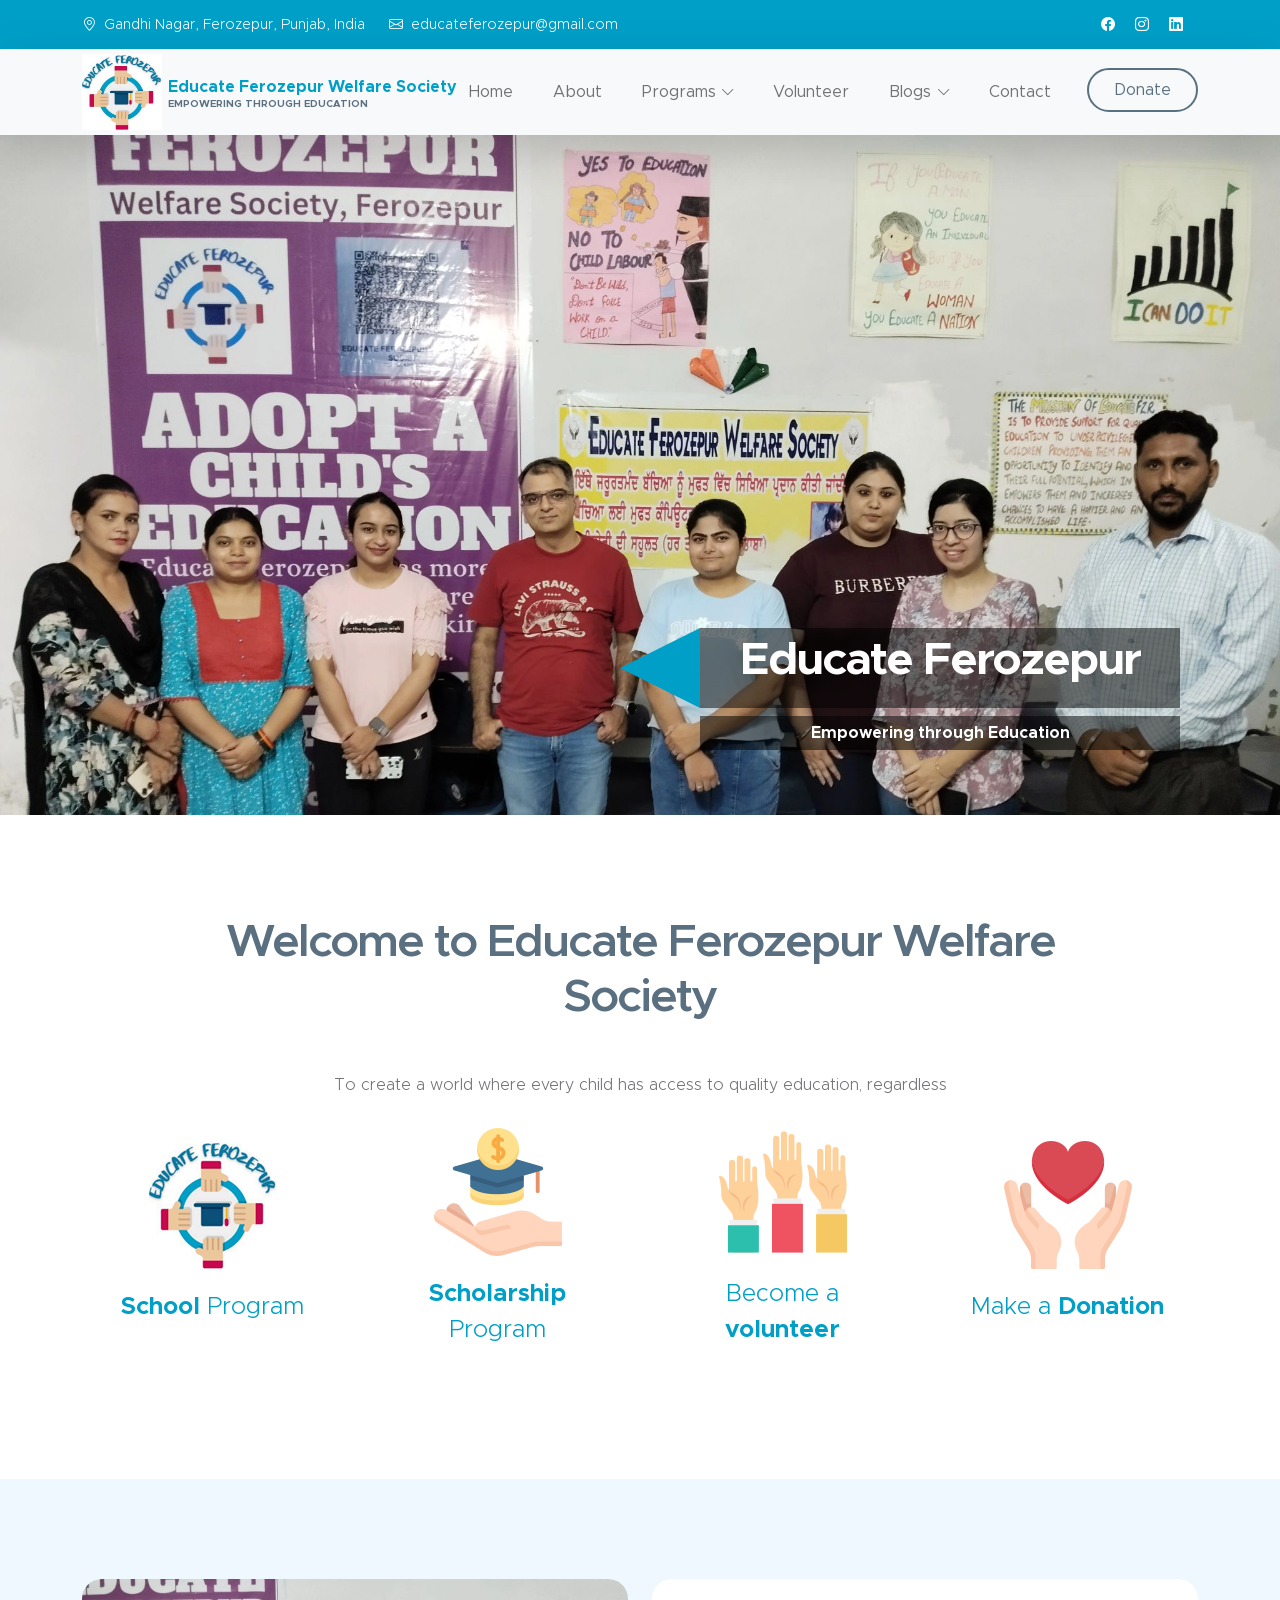
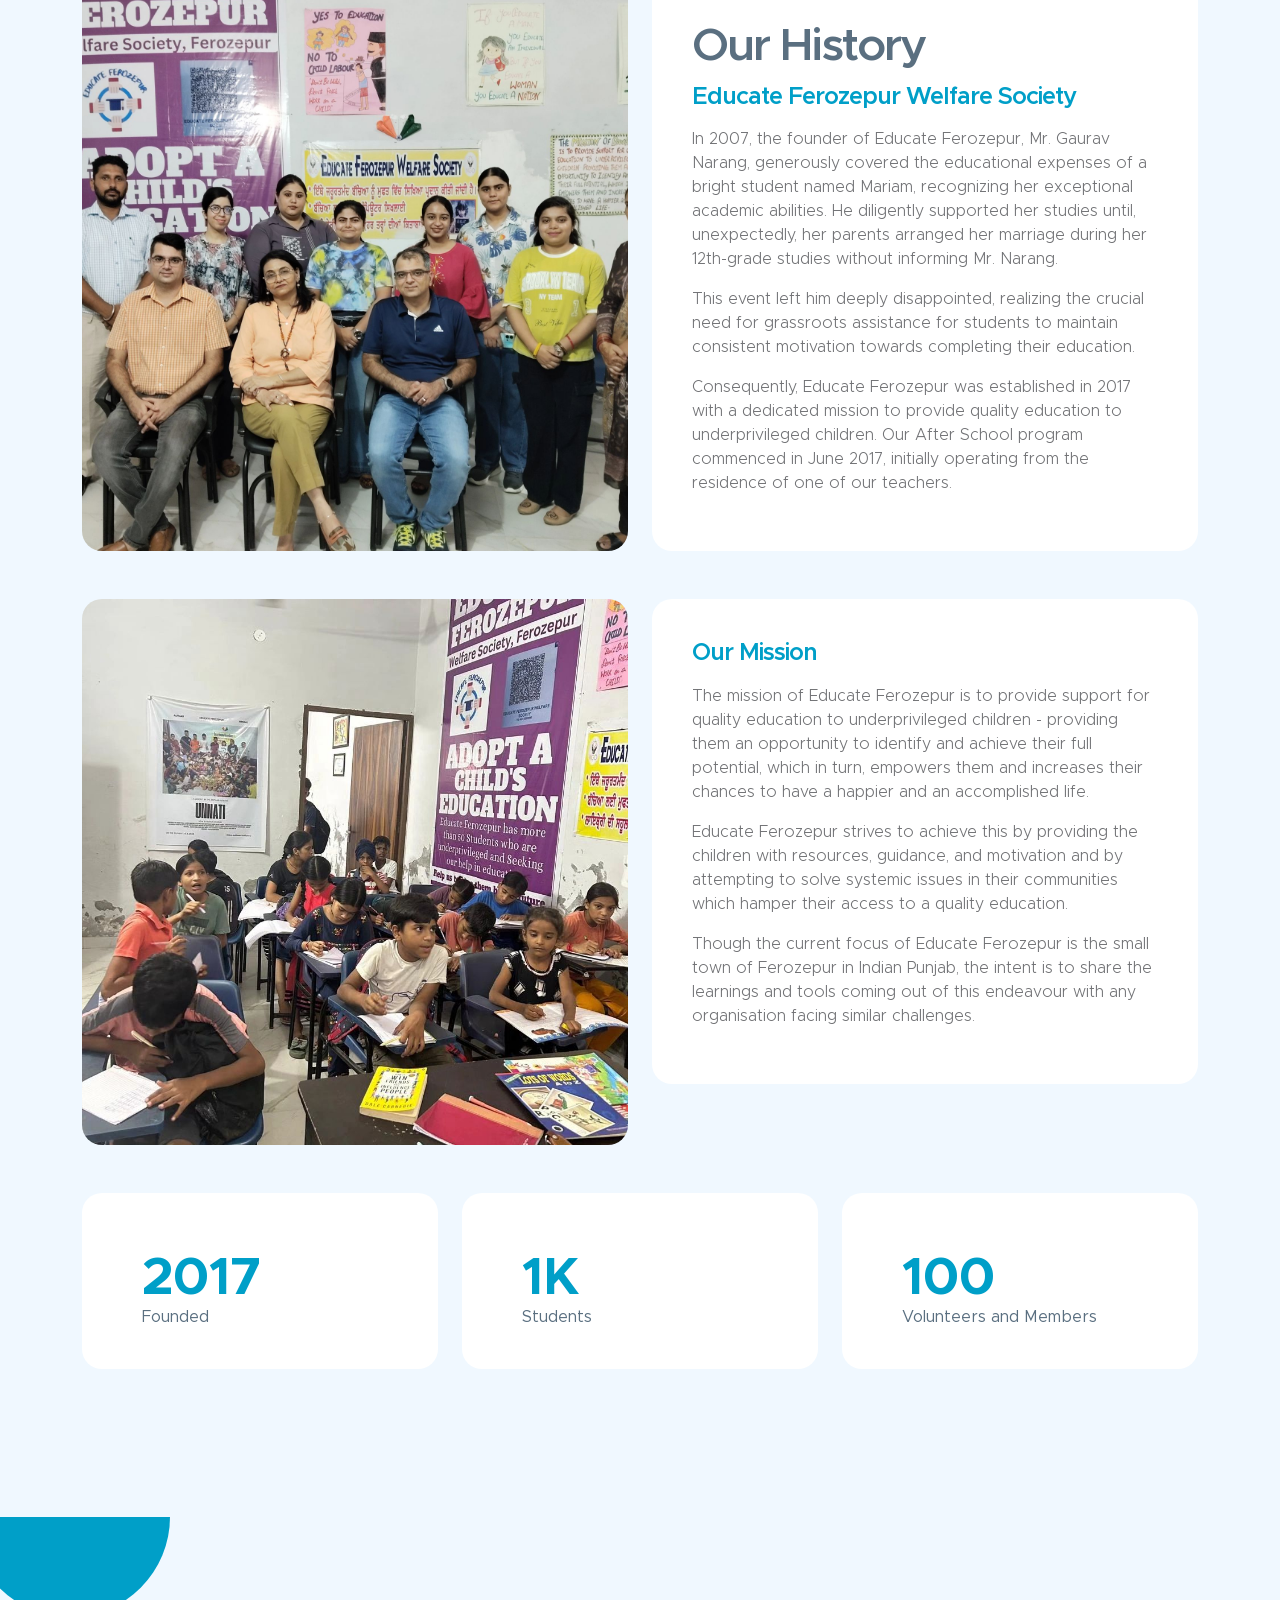
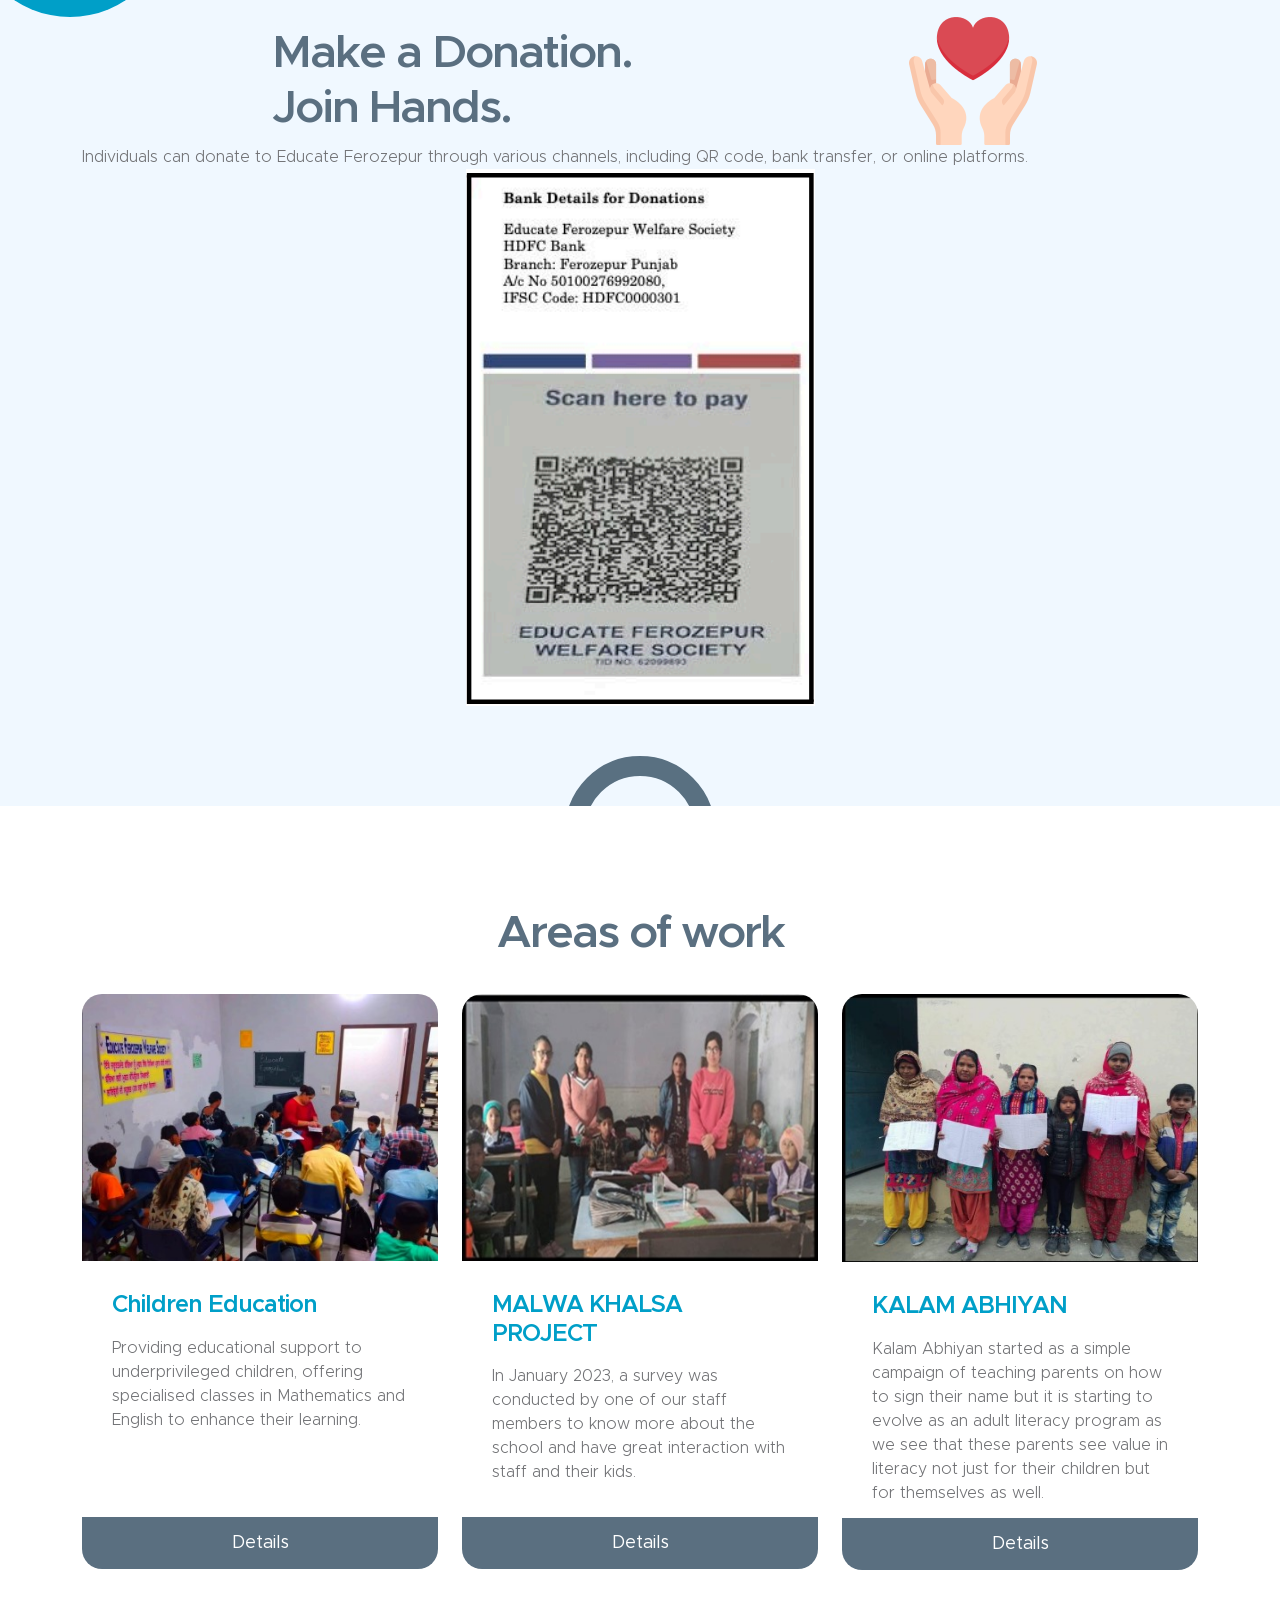
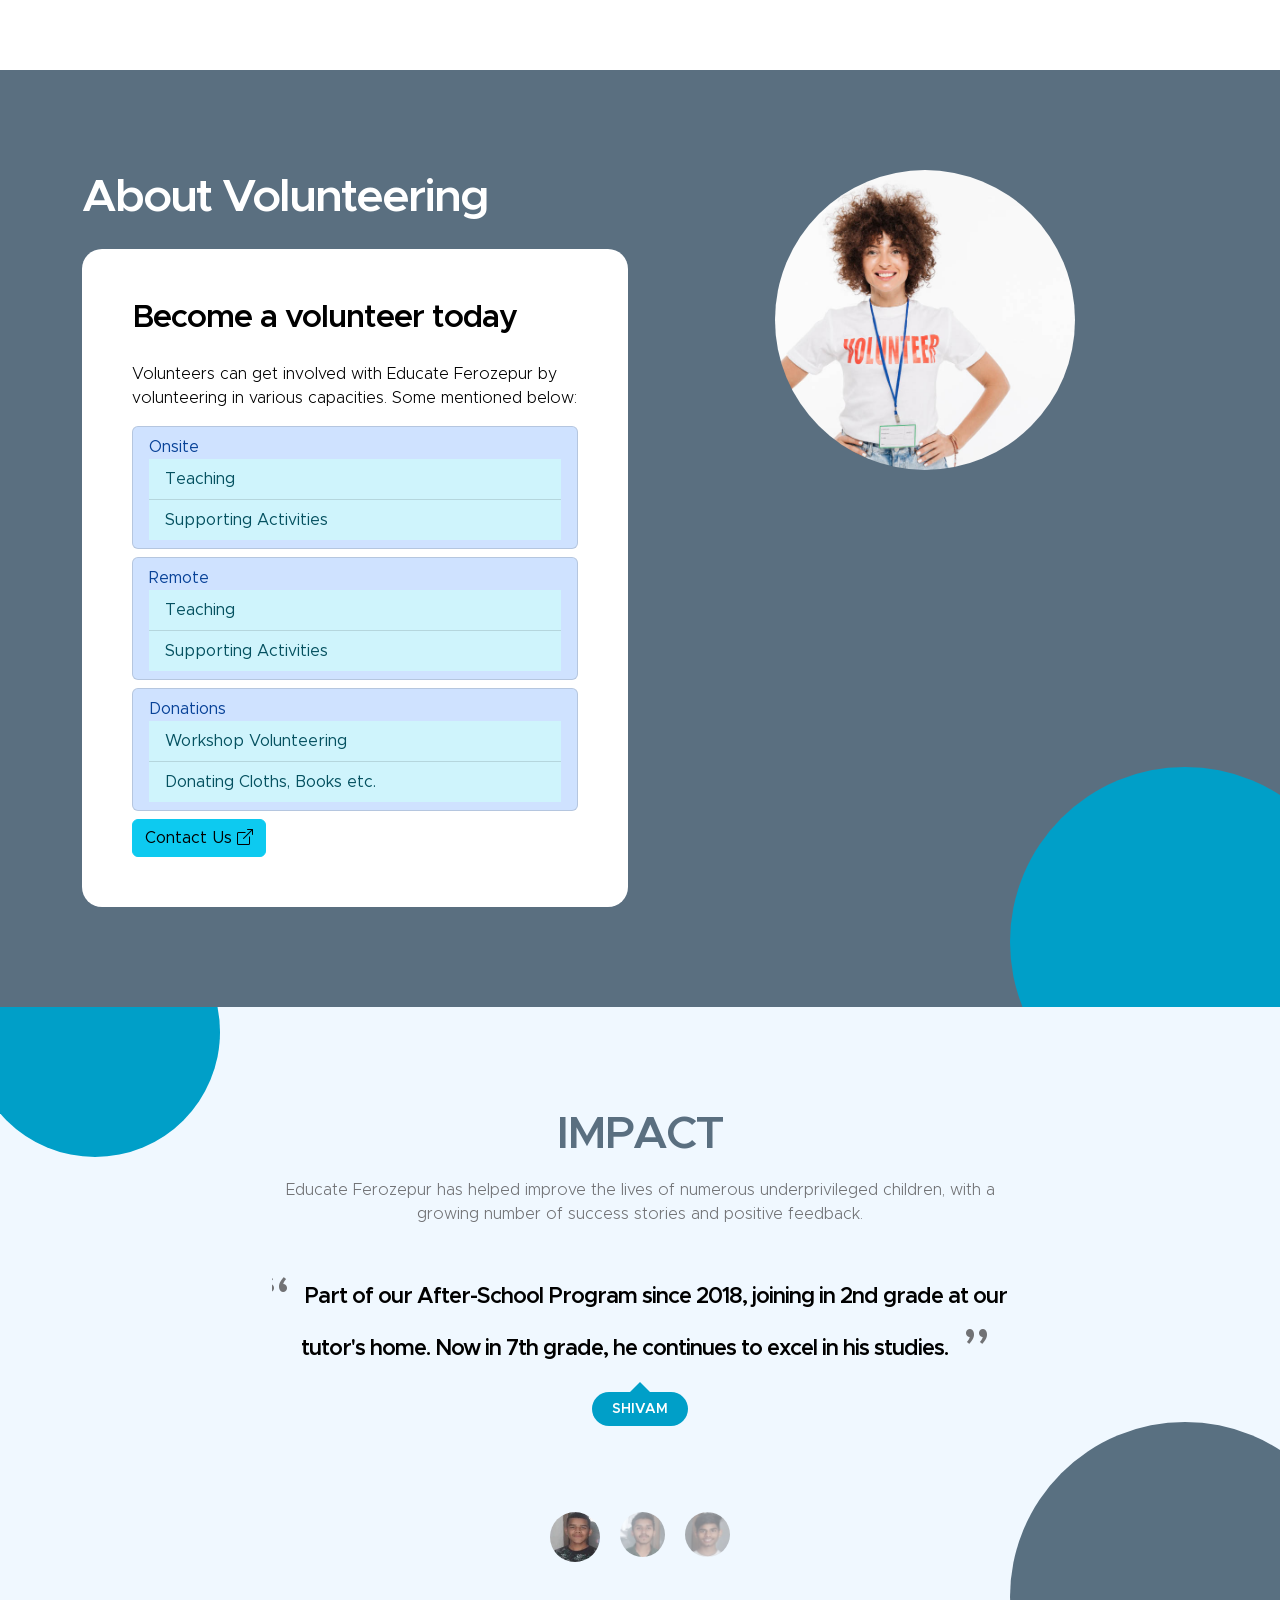
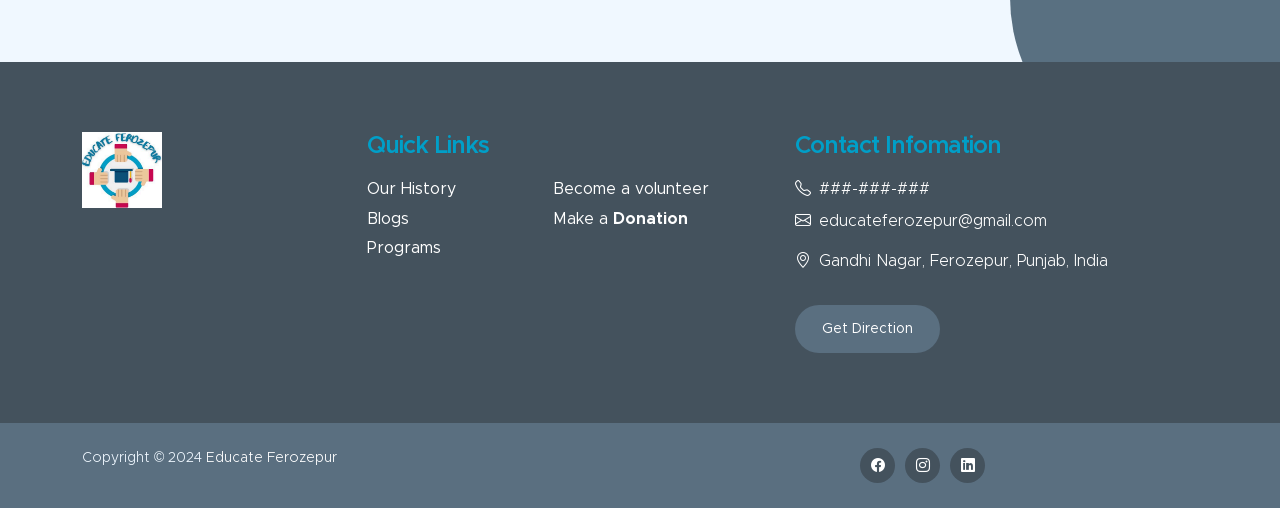
==== src/index.html @ cbf48851 "Updating target attr of Volunteer Form link and adding Favicon Icon" ====
<!doctype html>
<html lang="en">
    <head>
        <meta charset="utf-8">
        <meta name="viewport" content="width=device-width, initial-scale=1">

        <meta name="description" content="">
        <meta name="author" content="">

        <title>Educate Ferozepur Welfare Society</title>
		<link rel="shortcut icon" type="image/jpg" href="images/favicon.ico"/>

        <!-- CSS FILES -->        
        <link href="css/bootstrap.min.css" rel="stylesheet">

        <link href="css/bootstrap-icons.css" rel="stylesheet">

        <link href="css/educate-ferozepur.css" rel="stylesheet">

    </head>
    
    <body id="section_1">

        <header class="site-header">
            <div class="container">
                <div class="row">
                    
                    <div class="col-lg-8 col-12 d-flex flex-wrap">
                        <p class="d-flex me-4 mb-0">
                            <i class="bi-geo-alt me-2"></i>
                            Gandhi Nagar, Ferozepur, Punjab, India
                        </p>

                        <p class="d-flex mb-0">
                            <i class="bi-envelope me-2"></i>

                            <a href="mailto:educateferozepur@gmail.com">
                                educateferozepur@gmail.com
                            </a>
                        </p>
                    </div>

                    <div class="col-lg-3 col-12 ms-auto d-lg-block d-none">
                        <ul class="social-icon">
                            <li class="social-icon-item">
                                <a href="https://www.facebook.com/educateferozepur/" class="social-icon-link bi-facebook"></a>
                            </li>

                            <li class="social-icon-item">
                                <a href="https://www.instagram.com/educate_ferozepur" class="social-icon-link bi-instagram"></a>
                            </li>

                            <li class="social-icon-item">
                                <a href="https://www.linkedin.com/company/educate-ferozepur" class="social-icon-link bi-linkedin"></a>
                            </li>
                        </ul>
                    </div>

                </div>
            </div>
        </header>

        <nav class="navbar navbar-expand-lg bg-light shadow-lg">
            <div class="container">
                <a class="navbar-brand" href="index.html">
                    <img src="images/educate-ferozepur-icon.png" class="logo img-fluid" alt="Kind Heart Charity">
                    <span>
                        Educate Ferozepur Welfare Society
                        <small>Empowering through Education</small>
                    </span>
                </a>

                <button class="navbar-toggler" type="button" data-bs-toggle="collapse" data-bs-target="#navbarNav" aria-controls="navbarNav" aria-expanded="false" aria-label="Toggle navigation">
                    <span class="navbar-toggler-icon"></span>
                </button>

                <div class="collapse navbar-collapse" id="navbarNav">
                    <ul class="navbar-nav ms-auto">
                        <li class="nav-item">
                            <a class="nav-link click-scroll" href="#top">Home</a>
                        </li>

                        <li class="nav-item">
                            <a class="nav-link click-scroll" href="#section_2">About</a>
                        </li>

                        <li class="nav-item dropdown">
                            <a class="nav-link click-scroll dropdown-toggle" href="#section_3" id="navbarLightProgram" role="button" data-bs-toggle="dropdown" aria-expanded="false">Programs</a>
                            <ul class="dropdown-menu dropdown-menu-light" aria-labelledby="navbarLightProgram">
                                <li><a class="dropdown-item" href="#">Education</a></li>
                                <li><a class="dropdown-item" href="#">Internship</a></li>
                                <li><a class="dropdown-item" href="#">Scholarship</a></li>
                                <li><a class="dropdown-item" href="#">Outreach</a></li>
                            </ul>
                        </li>

                        <li class="nav-item">
                            <a class="nav-link click-scroll" href="#section_4">Volunteer</a>
                        </li>

                        <li class="nav-item dropdown">
                            <a class="nav-link click-scroll dropdown-toggle" href="#section_5" id="navbarLightDropdownMenuLink" role="button" data-bs-toggle="dropdown" aria-expanded="false">Blogs</a>

                            <ul class="dropdown-menu dropdown-menu-light" aria-labelledby="navbarLightDropdownMenuLink">
                                <li><a class="dropdown-item" href="#">Events</a></li>

                                <li><a class="dropdown-item" href="#">Campaigns</a></li>
                            </ul>
                        </li>

                        <li class="nav-item">
                            <a class="nav-link click-scroll" href="#section_6">Contact</a>
                        </li>

                        <li class="nav-item ms-3">
                            <a class="nav-link custom-btn custom-border-btn btn" href="#section_donate">Donate</a>
                        </li>
                    </ul>
                </div>
            </div>
        </nav>

        <main>

            <section class="hero-section hero-section-full-height">
                <div class="container-fluid">
                    <div class="row">
                        <div class="col-lg-12 col-12 p-0">
                            <div id="hero-slide" class="carousel carousel-fade slide" data-bs-ride="carousel">
                                <div class="carousel-inner">
                                    <div class="carousel-item active">
                                        <img src="images/slide/hero-banner-4.jpg" class="carousel-image img-fluid" alt="...">
                                        
                                        <div class="carousel-caption d-flex flex-column justify-content-end">
                                            <h2 class="rectangle">Educate Ferozepur</h2>                                            
                                            <p>Empowering through Education</p>
                                        </div>
                                    </div>

                                    <div class="carousel-item">
                                        <img src="images/slide/hero-banner-volunteer-1.jpg" class="carousel-image img-fluid" alt="...">
                                        
                                        <div class="carousel-caption d-flex flex-column justify-content-end">
                                            <h2 class="rectangle">Mission</h2>                                            
                                            <p> Unlocking Potential, Building Futures</p>
                                        </div>
                                    </div>

                                    <div class="carousel-item">
                                        <img src="images/slide/hero-banner-1.jpg" class="carousel-image img-fluid" alt="...">
                                        
                                        <div class="carousel-caption d-flex flex-column justify-content-end">
                                            <h2 class="rectangle">Humanity</h2>                                            
                                            <p>Please tell your friends about our website</p>
                                        </div>
                                    </div>
									<div class="carousel-item">
                                        <img src="images/slide/hero-banner-6.jpg" class="carousel-image img-fluid" alt="...">
                                        <div class="carousel-caption d-flex flex-column justify-content-end">
											<h2 class="rectangle">Educate Ferozepur</h2>                                            
                                            <p>Empowering through Education</p>
                                        </div>
                                    </div>
									<div class="carousel-item">
                                        <img src="images/slide/hero-banner-7.jpg" class="carousel-image img-fluid" alt="...">
                                        <div class="carousel-caption d-flex flex-column justify-content-end">
											<h2 class="rectangle">Educate Ferozepur</h2>                                            
                                            <p>Empowering through Education</p>
                                        </div>
                                    </div>
									<div class="carousel-item">
                                        <img src="images/slide/hero-banner-8.jpg" class="carousel-image img-fluid" alt="...">
                                        <div class="carousel-caption d-flex flex-column justify-content-end">
											<h2 class="rectangle">Educate Ferozepur</h2>                                            
                                            <p>Empowering through Education</p>
                                        </div>
                                    </div>
									<div class="carousel-item">
                                        <img src="images/slide/hero-banner-9.jpg" class="carousel-image img-fluid" alt="...">
                                        <div class="carousel-caption d-flex flex-column justify-content-end">
											<h2 class="rectangle">Educate Ferozepur</h2>                                            
                                            <p>Empowering through Education</p>
                                        </div>
                                    </div>
									<div class="carousel-item">
                                        <img src="images/slide/hero-banner-10.jpg" class="carousel-image img-fluid" alt="...">
                                        <div class="carousel-caption d-flex flex-column justify-content-end">
											<h2 class="rectangle">Educate Ferozepur</h2>                                            
                                            <p>Empowering through Education</p>
                                        </div>
                                    </div>
									<div class="carousel-item">
                                        <img src="images/slide/hero-banner-11.jpg" class="carousel-image img-fluid" alt="...">
                                        <div class="carousel-caption d-flex flex-column justify-content-end">
											<h2 class="rectangle">Educate Ferozepur</h2>                                            
                                            <p>Empowering through Education</p>
                                        </div>
                                    </div>
									<div class="carousel-item">
                                        <img src="images/slide/hero-banner-12.jpg" class="carousel-image img-fluid" alt="...">
                                        <div class="carousel-caption d-flex flex-column justify-content-end">
											<h2 class="rectangle">Educate Ferozepur</h2>                                            
                                            <p>Empowering through Education</p>
                                        </div>
                                    </div>
                                </div>

                                <button class="carousel-control-prev" type="button" data-bs-target="#hero-slide" data-bs-slide="prev">
                                    <span class="carousel-control-prev-icon" aria-hidden="true"></span>
                                    <span class="visually-hidden">Previous</span>
                                </button>

                                <button class="carousel-control-next" type="button" data-bs-target="#hero-slide" data-bs-slide="next">
                                    <span class="carousel-control-next-icon" aria-hidden="true"></span>
                                    <span class="visually-hidden">Next</span>
                                </button>
                            </div>
                        </div>

                    </div>
                </div>
            </section>


            <section class="section-padding">
                <div class="container">
                    <div class="row">

                        <div class="col-lg-10 col-12 text-center mx-auto">
                            <h2 class="mb-5">Welcome to Educate Ferozepur Welfare Society</h2>
                            <p> To create a world where every child has access to quality education,
                                regardless</p>
                        </div>

                        <div class="col-lg-3 col-md-6 col-12 mb-4 mb-lg-0 mb-md-4">
                            <div class="featured-block d-flex justify-content-center align-items-center">
                                <a href="#" class="d-block">
                                    <img src="images/icons/educate-ferozepur-icon.png" class="featured-block-image img-fluid" alt="">

                                    <p class="featured-block-text"><strong>School</strong> Program</p>
                                </a>
                            </div>
                        </div>

                        <div class="col-lg-3 col-md-6 col-12 mb-4 mb-lg-0">
                            <div class="featured-block d-flex justify-content-center align-items-center">
                                <a href="#" class="d-block">
                                    <img src="images/icons/scholarship.png" class="featured-block-image img-fluid" alt="">

                                    <p class="featured-block-text"><strong>Scholarship</strong> Program</p>
                                </a>
                            </div>
                        </div>

                        <div class="col-lg-3 col-md-6 col-12 mb-4 mb-lg-0">
                            <div class="featured-block d-flex justify-content-center align-items-center">
                                <a href="#section_4" class="d-block">
                                    <img src="images/icons/hands.png" class="featured-block-image img-fluid" alt="">

                                    <p class="featured-block-text">Become a <strong>volunteer</strong></p>
                                </a>
                            </div>
                        </div>

                        <div class="col-lg-3 col-md-6 col-12 mb-4 mb-lg-0 mb-md-4">
                            <div class="featured-block d-flex justify-content-center align-items-center">
                                <a href="#section_donate" class="d-block">
                                    <img src="images/icons/receive.png" class="featured-block-image img-fluid" alt="">

                                    <p class="featured-block-text">Make a <strong>Donation</strong></p>
                                </a>
                            </div>
                        </div>

                    </div>
                </div>
            </section>

            <section class="section-padding section-bg" id="section_2">
                <div class="container">
                    <div class="row mb-5">
                        <div class="col-lg-6 col-12 mb-5 mb-lg-0">
                            <img src="images/slide/hero-banner-1.jpg" class="custom-text-box-image img-fluid" alt="">
                        </div>
                        <div class="col-lg-6 col-12">
                            <div class="custom-text-box mb-lg-0">
                                <h2 class="mb-2">Our History</h2>
                                <h5 class="mb-3">Educate Ferozepur Welfare Society</h5>
                                <p class="mb-3">In 2007, the founder of Educate Ferozepur, Mr. Gaurav Narang, generously covered the
                                    educational expenses of a bright student named Mariam, recognizing her exceptional
                                    academic abilities. He diligently supported her studies until, unexpectedly, her parents
                                    arranged her marriage during her 12th-grade studies without informing Mr. Narang.
                                </p>
                                <p class="mb-3">This event left him deeply disappointed, realizing the crucial need for grassroots
                                    assistance for students to maintain consistent motivation towards completing their
                                    education.
                                </p>
                                <p class="mb-3">Consequently, Educate Ferozepur was established in 2017 with a dedicated mission to
                                    provide quality education to underprivileged children. Our After School program
                                    commenced in June 2017, initially operating from the residence of one of our teachers.
                                </p>
                            </div>                            
                        </div>
                    </div>
                    <div class="row mb-5">
                        <div class="col-lg-6 col-12 mb-5 mb-lg-0">
                            <img src="images/slide/hero-banner-3.jpg" class="custom-text-box-image img-fluid" alt="">
                        </div>
                        <div class="col-lg-6 col-12">  
                            <div class="custom-text-box mb-lg-0">
                                <h5 class="mb-3">Our Mission</h5>
                                <p class="mb-3">The mission of Educate Ferozepur is to provide support for quality
                                    education to underprivileged children - providing them an opportunity to identify
                                    and achieve their full potential, which in turn, empowers them and increases their
                                    chances to have a happier and an accomplished life.
                                </p>
                                <p class="mb-3">Educate Ferozepur strives to achieve this by providing the children with
                                    resources, guidance, and motivation and by attempting to solve systemic issues in
                                    their communities which hamper their access to a quality education.
                                </p>
                                <p class="mb-3">Though the current focus of Educate Ferozepur is the small town of
                                    Ferozepur in Indian Punjab, the intent is to share the learnings and tools coming
                                    out of this endeavour with any organisation facing similar challenges.
                                </p>
                            </div>                          
                        </div>
                    </div>
                    <div class="row mb-5"> 
                        <div class="col-lg-4 col-md-4 col-12">
                            <div class="custom-text-box d-flex flex-wrap d-lg-block mb-lg-0">
                                <div class="counter-thumb"> 
                                    <div class="d-flex">
                                        <span class="counter-number" data-from="1" data-to="2017" data-speed="1000"></span>
                                        <span class="counter-number-text"></span>
                                    </div>
                                    <span class="counter-text">Founded</span>
                                </div> 
                            </div>
                        </div>
                        <div class="col-lg-4 col-md-4 col-12">
                            <div class="custom-text-box d-flex flex-wrap d-lg-block mb-lg-0">
                                <div class="counter-thumb"> 
                                    <div class="d-flex">
                                        <span class="counter-number" data-from="1" data-to="1" data-speed="1000"></span>
                                        <span class="counter-number-text">K</span>
                                    </div>

                                    <span class="counter-text">Students</span>
                                </div>
                            </div>
                        </div> 
                        <div class="col-lg-4 col-md-4 col-12">
                            <div class="custom-text-box d-flex flex-wrap d-lg-block mb-lg-0">
                                <div class="counter-thumb"> 
                                    <div class="d-flex">
                                        <span class="counter-number" data-from="1" data-to="100" data-speed="1000"></span>
                                        <span class="counter-number-text"></span>
                                    </div>

                                    <span class="counter-text">Volunteers and Members</span>
                                </div> 
                            </div>
                        </div>
                    </div>
                </div>
            </section>


            
            <!-- Donation CTA -->
			<section class="cta-section section-padding section-bg" id="section_donate">
                <div class="container">
                    <div class="row justify-content-center align-items-center">

                        <div class="col-lg-5 col-12 ms-auto">
                            <h2 class="mb-0">Make a Donation. <br> Join Hands.</h2>
                        </div>

                        <div class="col-lg-5 col-12">
                            <!--<a href="#" class="me-4">Make a donation</a>-->

                            <!--<a href="#section_4" class="custom-btn btn smoothscroll">Become a volunteer</a>-->
							<img src="images/icons/receive.png" class="featured-block-image img-fluid" alt="">
                        </div>

                    </div>
					<div class="row justify-content-center align-items-center">

                        <div class="col-lg-12 col-12 ms-auto">
                            <p class="mb-0">Individuals can donate to Educate Ferozepur through various channels, including
QR code, bank transfer, or online platforms.</p>
							<img src="images/donation/donation.png" class="featured-block-image img-fluid" alt="">
                        </div>

                    </div>
                </div>
            </section>


            <section class="section-padding" id="section_3">
                <div class="container">
                    <div class="row">

                        <div class="col-lg-12 col-12 text-center mb-4">
                            <h2>Areas of work</h2>
                        </div>

                        <div class="col-lg-4 col-md-6 col-12 mb-4 mb-lg-0">
                            <div class="custom-block-wrap">
                                <img src="images/causes/cause-1.jpg" class="custom-block-image img-fluid" alt="">

                                <div class="custom-block">
                                    <div class="custom-block-body">
                                        <h5 class="mb-3">Children Education</h5>

                                        <p>Providing
                                            educational support to underprivileged
                                            children, offering specialised classes in
                                            Mathematics and English to enhance their
                                            learning.
                                        </p>

                                    </div>

                                    <a href="#" class="custom-btn btn">Details</a>
                                </div>
                            </div>
                        </div>

                        <div class="col-lg-4 col-md-6 col-12 mb-4 mb-lg-0">
                            <div class="custom-block-wrap">
                                <img src="images/causes/cause-2.jpg" class="custom-block-image img-fluid" alt="">

                                <div class="custom-block">
                                    <div class="custom-block-body">
                                        <h5 class="mb-3">MALWA KHALSA PROJECT</h5>

                                        <p>In January 2023, a survey was conducted by one of our staff members to know
                                            more about the school and have great interaction with staff and their kids.
                                        </p>

                                    </div>

                                    <a href="#" class="custom-btn btn">Details</a>
                                </div>
                            </div>
                        </div>

                        <div class="col-lg-4 col-md-6 col-12">
                            <div class="custom-block-wrap">
                                <img src="images/causes/cause-3.jpg" class="custom-block-image img-fluid" alt="">

                                <div class="custom-block">
                                    <div class="custom-block-body">
                                        <h5 class="mb-3">KALAM ABHIYAN</h5>
                                        <p>Kalam Abhiyan started as a simple campaign of teaching parents on how to sign
                                            their name but it is starting to evolve as an adult literacy program as we see that
                                            these parents see value in literacy not just for their children but for themselves as
                                            well.
                                        </p>

                                    </div>

                                    <a href="#" class="custom-btn btn">Details</a>
                                </div>
                            </div>
                        </div>

                    </div>
                </div>
            </section>

            <section class="volunteer-section section-padding" id="section_4">
                <div class="container">
                    <div class="row">

                        <div class="col-lg-6 col-12">
                            <h2 class="text-white mb-4">About Volunteering</h2>
							

                            <form class="custom-form volunteer-form mb-5 mb-lg-0" action="#" method="post" role="form">
                                <h3 class="mb-4">Become a volunteer today</h3>
								<p class="text-black">Volunteers can get involved with Educate Ferozepur by volunteering in various
capacities. Some mentioned below: </p>
								
								<div class="row">
                                    <div class="col-lg-12 col-12">
                                        <ul class="list-group pb-2">
											<li class="list-group-item list-group-item-primary">Onsite
												<ul class="list-group list-group-flush">
													<li class="list-group-item list-group-item-info">Teaching</li>
													<li class="list-group-item list-group-item-info">Supporting Activities</li>
												</ul>
											</li>
										</ul>
                                    </div>
									<div class="col-lg-12 col-12">
                                        <ul class="list-group pb-2">
											<li class="list-group-item list-group-item-primary">Remote
												<ul class="list-group list-group-flush">
													<li class="list-group-item list-group-item-info">Teaching</li>
													<li class="list-group-item list-group-item-info">Supporting Activities</li>
												</ul>
											</li>
										</ul>
                                    </div>
									<div class="col-lg-12 col-12">
                                        <ul class="list-group pb-2">
											<li class="list-group-item list-group-item-primary">Donations
												<ul class="list-group list-group-flush">
													<li class="list-group-item list-group-item-info">Workshop Volunteering</li>
													<li class="list-group-item list-group-item-info">Donating Cloths, Books etc.</li>
												</ul>
											</li>
										</ul>
                                    </div>
                                </div>

                                <!--<div class="row">
                                    <div class="col-lg-6 col-12">
                                        <input type="text" name="volunteer-name" id="volunteer-name" class="form-control" placeholder="Full Name" required>
                                    </div>

                                    <div class="col-lg-6 col-12">    
                                        <input type="email" name="volunteer-email" id="volunteer-email" pattern="[^ @]*@[^ @]*" class="form-control" placeholder="your_id@gmail.com" required>
                                    </div>

                                    <div class="col-lg-6 col-12">
                                        <input type="text" name="volunteer-subject" id="volunteer-subject" class="form-control" placeholder="Subject" required>
                                    </div>

                                    <div class="col-lg-6 col-12">
                                        <div class="input-group input-group-file">
                                            <input type="file" class="form-control" id="inputGroupFile02">
                                            
                                            <label class="input-group-text" for="inputGroupFile02">Upload your CV</label>

                                            <i class="bi-cloud-arrow-up ms-auto"></i>
                                        </div>
                                    </div>
                                </div>

                                <textarea name="volunteer-message" rows="3" class="form-control" id="volunteer-message" placeholder="Comment (Optional)"></textarea>-->

                                <a href="#" target="_blank" type="button" class="mx-auto btn btn-info">Contact Us <i class="bi bi-box-arrow-up-right"></i></a>
                            </form>
                        </div>

                        <div class="col-lg-6 col-12">
                            <img src="images/smiling-casual-woman-dressed-volunteer-t-shirt-with-badge.jpg" class="volunteer-image img-fluid" alt="">

                            <!--<div class="custom-block-body text-center">
                                <h4 class="text-white mt-lg-3 mb-lg-3">About Volunteering</h4>

                                <p class="text-white">Lorem Ipsum dolor sit amet, consectetur adipsicing kengan omeg kohm tokito Professional charity theme based</p>
                            </div>-->
                        </div>

                    </div>
                </div>
            </section>

            

            <section class="testimonial-section section-padding section-bg">
                <div class="container">
                    <div class="row">

                        <div class="col-lg-8 col-12 mx-auto">
                            <h2 class="mb-lg-3">IMPACT</h2>
                            <p> Educate Ferozepur has helped improve the lives of numerous underprivileged
                                children, with a growing number of success stories and positive feedback.
                            </p>
                            
                                <div id="testimonial-carousel" class="carousel carousel-fade slide" data-bs-ride="carousel">

                                    <div class="carousel-inner">
                                        <div class="carousel-item active">
                                           <div class="carousel-caption">
                                                <h6 class="carousel-title">
                                                    Part of our After-School Program since 2018, joining in 2nd grade at our tutor's home. Now in 7th grade, he continues to excel in his studies. 
                                                </h6>
                                                <small class="carousel-name"><span class="carousel-name-title">SHIVAM</span></small>
                                           </div>
                                        </div>

                                        <div class="carousel-item">
                                            <div class="carousel-caption">
                                                <h6 class="carousel-title">
                                                    Accompanied by his younger brother Shivam, became a part of our community. He remained with us until the 11th grade. Presently, Mohit is balancing his studies in the 12th grade with part-time work to contribute to his family's financial needs.
                                                </h6>

                                                <small class="carousel-name"><span class="carousel-name-title">MOHIT</span></small>
                                            </div>
                                        </div>

                                        <div class="carousel-item">
                                            <div class="carousel-caption">
                                                <h6 class="carousel-title">
                                                    Part of our community at the onset of his secondary education, investing five invaluable years in learning and active engagement. Despite the common trend of students opting for arts after their 10th grade, Rohan chose commerce. His dedication and hard work have transformed him into a self-reliant student, now pursuing his studies independently.   
                                                </h6>
                                                <small class="carousel-name"><span class="carousel-name-title">ROHAN</span></small>
                                           </div>
                                        </div>

                                          <ol class="carousel-indicators">
                                               <li data-bs-target="#testimonial-carousel" data-bs-slide-to="0" class="active">
                                                    <img src="images/avatar/Shivam.jpg" class="img-fluid rounded-circle avatar-image" alt="avatar">
                                               </li>

                                               <li data-bs-target="#testimonial-carousel" data-bs-slide-to="1" class="">
                                                    <img src="images/avatar/Mohit.jpg" class="img-fluid rounded-circle avatar-image" alt="avatar">
                                               </li>

                                               <li data-bs-target="#testimonial-carousel" data-bs-slide-to="2" class="">
                                                    <img src="images/avatar/Rohan.jpg" class="img-fluid rounded-circle avatar-image" alt="avatar">
                                               </li>
                                
                                          </ol>

                                 </div>
                            </div>
                        </div>

                    </div>
                </div>
            </section>

        </main>

        <footer class="site-footer">
            <div class="container">
                <div class="row">
                    <div class="col-lg-3 col-12 mb-4">
                        <img src="images/educate-ferozepur-icon.png" class="logo img-fluid" alt="Educate Ferozepur">
                    </div>

                    <div class="col-lg-4 col-md-6 col-12 mb-4">
                        <h5 class="site-footer-title mb-3">Quick Links</h5>

                        <ul class="footer-menu">
                            <li class="footer-menu-item"><a href="#" class="footer-menu-link">Our History</a></li>

                            <li class="footer-menu-item"><a href="#" class="footer-menu-link">Blogs</a></li>

                            <li class="footer-menu-item"><a href="#" class="footer-menu-link">Programs</a></li>

                            <li class="footer-menu-item"><a href="#section_4" class="footer-menu-link">Become a volunteer</a></li>
							<li class="footer-menu-item"><a href="#section_donate" class="footer-menu-link">Make a <strong>Donation</strong></a></li>
                        </ul>
                    </div>

                    <div class="col-lg-4 col-md-6 col-12 mx-auto">
                        <h5 class="site-footer-title mb-3">Contact Infomation</h5>

                        <p class="text-white d-flex mb-2">
                            <i class="bi-telephone me-2"></i>

                            <a href="tel: 120-240-9600" class="site-footer-link">
                                ###-###-###
                            </a>
                        </p>

                        <p class="text-white d-flex">
                            <i class="bi-envelope me-2"></i>

                            <a href="mailto:educateferozepur@gmail.com" class="site-footer-link">
                                educateferozepur@gmail.com
                            </a>
                        </p>

                        <p class="text-white d-flex mt-3">
                            <i class="bi-geo-alt me-2"></i>
                            Gandhi Nagar, Ferozepur, Punjab, India
                        </p>

                        <a href="#" class="custom-btn btn mt-3">Get Direction</a>
                    </div>
                </div>
            </div>

            <div class="site-footer-bottom">
                <div class="container">
                    <div class="row">

                        <div class="col-lg-6 col-md-7 col-12">
                            <p class="copyright-text mb-0">Copyright © 2024 <a href="#">Educate Ferozepur</a></p>
                        </div>
                        
                        <div class="col-lg-6 col-md-5 col-12 d-flex justify-content-center align-items-center mx-auto">
                            <ul class="social-icon">
                                <li class="social-icon-item">
                                    <a href="https://www.facebook.com/educateferozepur/" class="social-icon-link bi-facebook"></a>
                                </li>
    
                                <li class="social-icon-item">
                                    <a href="https://www.instagram.com/educate_ferozepur" class="social-icon-link bi-instagram"></a>
                                </li>
    
                                <li class="social-icon-item">
                                    <a href="https://www.linkedin.com/company/educate-ferozepur" class="social-icon-link bi-linkedin"></a>
                                </li>
                            </ul>
                        </div>
                        
                    </div>
                </div>
            </div>
        </footer>

        <!-- JAVASCRIPT FILES -->
        <script src="js/jquery.min.js"></script>
        <script src="js/bootstrap.min.js"></script>
        <script src="js/jquery.sticky.js"></script>
        <script src="js/counter.js"></script>
        <script src="js/custom.js"></script>

    </body>
</html>
---- src/css/educate-ferozepur.css ----
/*

TemplateMo 581 Kind Heart Charity

https://templatemo.com/tm-581-kind-heart-charity

*/



@font-face {
    font-family: 'Metropolis';
    src: url('../fonts/Metropolis/Metropolis-Regular.woff2') format('woff2'),
        url('../fonts/Metropolis/Metropolis-Regular.woff') format('woff');
    font-weight: normal;
    font-style: normal;
    font-display: swap;
}

@font-face {
    font-family: 'Metropolis';
    src: url('../fonts/Metropolis/Metropolis-Light.woff2') format('woff2'),
        url('../fonts/Metropolis/Metropolis-Light.woff') format('woff');
    font-weight: 300;
    font-style: normal;
    font-display: swap;
}

@font-face {
    font-family: 'Metropolis';
    src: url('../fonts/Metropolis/Metropolis-SemiBold.woff2') format('woff2'),
        url('../fonts/Metropolis/Metropolis-SemiBold.woff') format('woff');
    font-weight: 600;
    font-style: normal;
    font-display: swap;
}

@font-face {
    font-family: 'Metropolis';
    src: url('../fonts/Metropolis/Metropolis-Bold.woff2') format('woff2'),
        url('../fonts/Metropolis/Metropolis-Bold.woff') format('woff');
    font-weight: bold;
    font-style: normal;
    font-display: swap;
}

/*---------------------------------------
  CUSTOM PROPERTIES ( VARIABLES )             
-----------------------------------------*/
:root {
  --white-color:                  #ffffff;
  --primary-color:                #009FC8;
  --secondary-color:              #5a6f80;
  --section-bg-color:             #f0f8ff;
  --site-footer-bg-color:         #44525d;
  --custom-btn-bg-color:          #597081;
  --custom-btn-bg-hover-color:    #5bc1ac;
  --dark-color:                   #000000;
  --p-color:                      #717275;
  --border-color:                 #e9eaeb;

  --body-font-family:             'Metropolis', sans-serif;

  --h1-font-size:                 52px;
  --h2-font-size:                 46px;
  --h3-font-size:                 32px;
  --h4-font-size:                 28px;
  --h5-font-size:                 24px;
  --h6-font-size:                 22px;
  --p-font-size:                  16px;
  --btn-font-size:                18px;
  --copyright-font-size:          14px;

  --border-radius-large:          100px;
  --border-radius-medium:         20px;
  --border-radius-small:          10px;

  --font-weight-light:            300;
  --font-weight-normal:           400;
  --font-weight-semibold:         600;
  --font-weight-bold:             700;
}

body {
  background-color: var(--white-color);
  font-family: var(--body-font-family); 
}


/*---------------------------------------
  TYPOGRAPHY               
-----------------------------------------*/

h2,
h3,
h4,
h5,
h6 {
  color: var(--dark-color);
}

h1,
h2,
h3,
h4,
h5,
h6 {
  font-weight: var(--font-weight-semibold);
  letter-spacing: -1px;
}

h1 {
  font-size: var(--h1-font-size);
  font-weight: var(--font-weight-bold);
  letter-spacing: -2px;
}

h2 {
  color: var(--secondary-color);
  font-size: var(--h2-font-size);
  letter-spacing: -2px;
}

h3 {
  font-size: var(--h3-font-size);
}

h4 {
  font-size: var(--h4-font-size);
}

h5 {
  color: var(--primary-color);
  font-size: var(--h5-font-size);
}

h6 {
  font-size: var(--h6-font-size);
}

p {
  color: var(--p-color);
  font-size: var(--p-font-size);
  font-weight: var(--font-weight-light);
}

ul li {
  color: var(--p-color);
  font-size: var(--p-font-size);
  font-weight: var(--font-weight-normal);
}

a, 
button {
  touch-action: manipulation;
  transition: all 0.3s;
}

a {
  color: var(--p-color);
  text-decoration: none;
}

a:hover {
  color: var(--primary-color);
}

b,
strong {
  font-weight: var(--font-weight-bold);
}


/*---------------------------------------
  SECTION               
-----------------------------------------*/
.section-padding {
  padding-top: 100px;
  padding-bottom: 100px;
}

.section-bg {
  background-color: var(--section-bg-color);
}

.section-overlay {
  background: rgba(0, 0, 0, 0.35);
  position: absolute;
  top: 0;
  left: 0;
  pointer-events: none;
  width: 100%;
  height: 100%;
}

.section-overlay + .container {
  position: relative;
}


/*---------------------------------------
  CUSTOM BLOCK               
-----------------------------------------*/
.custom-block-wrap {
  background: var(--white-color);
  border-radius: var(--border-radius-medium);
  position: relative;
  overflow: hidden;
  transition: all 0.5s;
}

.custom-block-wrap:hover {
  box-shadow: 0 1rem 3rem rgba(0,0,0,.175);
}

.custom-block-body {
  padding: 30px;
  min-height: 16rem;
  max-height: 16rem;
}

.custom-block-image {
  display: block;
  width: 100%;
  height: 100%;
  object-fit: cover;
}

.custom-block .custom-btn {
  border-radius: 0;
  display: block;
}


/*---------------------------------------
  PROGRESS BAR               
-----------------------------------------*/
.progress {
  background: var(--border-color);
  height: 5px;
}

.progress-bar {
  background: var(--secondary-color);
}


/*---------------------------------------
  CUSTOM ICON COLOR               
-----------------------------------------*/
.custom-icon {
  color: var(--secondary-color);
}


/*---------------------------------------
  CUSTOM LIST               
-----------------------------------------*/
.custom-list {
  margin-bottom: 0;
  padding-left: 0;
}

.custom-list-item {
  list-style: none;
  margin-top: 10px;
  margin-bottom: 10px;
}


/*---------------------------------------
  CUSTOM TEXT BOX               
-----------------------------------------*/
.custom-text-box {
  background: var(--white-color);
  border-radius: var(--border-radius-medium);
  margin-bottom: 24px;
  padding: 40px;
}

.custom-text-box-image {
  border-radius: var(--border-radius-medium);
  width: 100%;
  height: 100%;
  object-fit: cover;
}

.custom-text-box-icon {
  background: var(--section-bg-color);
  border-radius: var(--border-radius-large);
  color: var(--secondary-color);
  font-size: var(--h6-font-size);
  text-align: center;
  display: inline-block;
  vertical-align: middle;
  width: 25px;
  height: 25px;
  line-height: 30px;
}


/*---------------------------------------
  AVATAR IMAGE - TESTIMONIAL, AUTHOR               
-----------------------------------------*/
.avatar-image {
  border-radius: var(--border-radius-large);
  width: 65px;
  height: 65px;
  object-fit: cover;
}


/*---------------------------------------
  CUSTOM BUTTON               
-----------------------------------------*/
.custom-btn {
  background: var(--secondary-color);
  border: 2px solid transparent;
  border-radius: var(--border-radius-large);
  color: var(--white-color);
  font-size: var(--btn-font-size);
  font-weight: var(--font-weight-normal);
  line-height: normal;
  padding: 15px 25px;
}

.navbar-expand-lg .navbar-nav .nav-link.custom-btn {
  color: var(--custom-btn-bg-color);
  margin-top: 8px;
  padding: 12px 25px;
}

.custom-btn:hover {
  background: var(--primary-color);
  color: var(--white-color);
}

.custom-border-btn {
  background: transparent;
  border: 2px solid var(--custom-btn-bg-color);
  color: var(--primary-color);
}

.navbar-expand-lg .navbar-nav .nav-link.custom-btn:hover,
.custom-border-btn:hover {
  background: var(--custom-btn-bg-hover-color);
  border-color: transparent;
  color: var(--white-color);
}


/*---------------------------------------
  NAVIGATION              
-----------------------------------------*/
.navbar {
  background: var(--white-color);
  z-index: 9;
  padding-top: 0;
  padding-bottom: 0;
}

.navbar-brand {
  color: var(--primary-color);
  font-size: var(--h6-font-size);
  font-weight: var(--font-weight-bold);
}

.navbar-brand span {
  display: inline-block;
  vertical-align: middle;
  font-size: var(--p-font-size);
}

.navbar-brand:focus, .navbar-brand:hover {
  color: var(--primary-color);
}

.navbar-brand small {
  color: var(--secondary-color);
  display: block;
  font-size: 10px;
  line-height: normal;
  text-transform: uppercase;
}

.logo {
  width: 80px;
  height: auto;
}

.navbar-expand-lg .navbar-nav .nav-link {
  margin-right: 0;
  margin-left: 0;
  padding: 20px;
}

.navbar-nav .nav-link {
  display: inline-block;
  color: var(--p-color);
  font-size: var(--p-font-size);
  font-weight: var(--font-weight-medium);
  position: relative;
  padding-top: 15px;
  padding-bottom: 15px;
}

.navbar-nav .nav-link.active, 
.navbar-nav .nav-link:hover {
  background: transparent;
  color: var(--primary-color);
}

.dropdown-menu {
  background: var(--white-color);
  box-shadow: 0 1rem 3rem rgba(0,0,0,.175);
  border: 0;
  max-width: 50px;
  padding: 0;
  margin-top: 20px;
}

.dropdown-item {
  display: inline-block;
  color: var(--p-bg-color);
  font-size: var(--menu-font-size);
  font-weight: var(--font-weight-medium);
  position: relative;
  padding-top: 10px;
  padding-bottom: 10px;
}

.dropdown-menu li:last-child .dropdown-item {
  padding-top: 0;
}

.dropdown-item.active, 
.dropdown-item:active,
.dropdown-item:focus, 
.dropdown-item:hover {
  background: transparent;
  color: var(--primary-color);
}

.dropdown-toggle::after {
  content: "\f282";
  display: inline-block;
  font-family: bootstrap-icons !important;
  font-size: var(--copyright-font-size);
  font-style: normal;
  font-weight: normal !important;
  font-variant: normal;
  text-transform: none;
  line-height: 1;
  vertical-align: -.125em;
  -webkit-font-smoothing: antialiased;
  -moz-osx-font-smoothing: grayscale;
  position: relative;
  left: 2px;
  border: 0;
}

@media screen and (min-width: 992px) {
  .dropdown:hover .dropdown-menu {
    display: block;
    margin-top: 0;
  }
}

.navbar-toggler {
  border: 0;
  padding: 0;
  cursor: pointer;
  margin: 0;
  width: 30px;
  height: 35px;
  outline: none;
}

.navbar-toggler:focus {
  outline: none;
  box-shadow: none;
}

.navbar-toggler[aria-expanded="true"] .navbar-toggler-icon {
  background: transparent;
}

.navbar-toggler[aria-expanded="true"] .navbar-toggler-icon:before,
.navbar-toggler[aria-expanded="true"] .navbar-toggler-icon:after {
  transition: top 300ms 50ms ease, -webkit-transform 300ms 350ms ease;
  transition: top 300ms 50ms ease, transform 300ms 350ms ease;
  transition: top 300ms 50ms ease, transform 300ms 350ms ease, -webkit-transform 300ms 350ms ease;
  top: 0;
}

.navbar-toggler[aria-expanded="true"] .navbar-toggler-icon:before {
  transform: rotate(45deg);
}

.navbar-toggler[aria-expanded="true"] .navbar-toggler-icon:after {
  transform: rotate(-45deg);
}

.navbar-toggler .navbar-toggler-icon {
  background: var(--dark-color);
  transition: background 10ms 300ms ease;
  display: block;
  width: 30px;
  height: 2px;
  position: relative;
}

.navbar-toggler .navbar-toggler-icon:before,
.navbar-toggler .navbar-toggler-icon:after {
  transition: top 300ms 350ms ease, -webkit-transform 300ms 50ms ease;
  transition: top 300ms 350ms ease, transform 300ms 50ms ease;
  transition: top 300ms 350ms ease, transform 300ms 50ms ease, -webkit-transform 300ms 50ms ease;
  position: absolute;
  right: 0;
  left: 0;
  background: var(--dark-color);
  width: 30px;
  height: 2px;
  content: '';
}

.navbar-toggler .navbar-toggler-icon::before {
  top: -8px;
}

.navbar-toggler .navbar-toggler-icon::after {
  top: 8px;
}


/*---------------------------------------
  SITE HEADER              
-----------------------------------------*/
.site-header {
  background: var(--primary-color);
  padding-top: 15px;
  padding-bottom: 10px;
}

.site-header p,
.site-header p a,
.site-header .social-icon-link {
  color: var(--white-color);
  font-size: var(--copyright-font-size);
}

.site-header .social-icon {
  text-align: right;
}

.site-header .social-icon-link {
  background: transparent;
  width: inherit;
  height: inherit;
  line-height: inherit;
  margin-right: 15px;
}


/*---------------------------------------
  HERO & HERO SLIDE         
-----------------------------------------*/
.hero-section-full-height {
  height: 680px;
  min-height: 680px;
  position: relative;
}

.carousel:hover .carousel-control-next-icon, 
.carousel:hover .carousel-control-prev-icon {
  opacity: 1;
}

#hero-slide .carousel-item {
  height: 680px;
  min-height: 680px;
}

#hero-slide .carousel-caption {
  /*background: var(--white-color);
  clip-path: polygon(100% 100%, 100% 150px, 0 100%);*/
  color: var(--secondary-color);
  top: 1px;
  bottom: -1px;
  right: 0;
  left: auto;
  text-align: right;
  min-width: 680px;
  min-height: 680px;
  padding: 100px 100px 50px 100px;
}

.carousel-image {
  display: block;
  width: 100%;
  min-height: 680px;
}

#hero-slide .carousel-indicators-wrap {
  position: absolute;
  bottom: 0;
  right: 0;
  left: 0;
}

#hero-slide .carousel-indicators {
  margin-right: 0;
  margin-left: 22px;
  justify-content: inherit;
}

.carousel-control-next, 
.carousel-control-prev {
  opacity: 1;
}

.carousel-control-next-icon, 
.carousel-control-prev-icon {
  background-color: var(--secondary-color);
  border-radius: var(--border-radius-large);
  background-size: 60% 60%;
  width: 80px;
  height: 80px;
  opacity: 0;
  transition: all 0.5s;
}

.carousel-control-next-icon:hover, 
.carousel-control-prev-icon:hover {
  background-color: var(--primary-color);
}


#hero-slide .carousel-caption h2, #hero-slide .carousel-caption p {
    color: #fff;
    display: inline-block;
    text-align: center;
    padding: 5px;
    background: rgba(0, 0, 0, 0.5);
    font-weight: bold;
}

.rectangle {
  position: relative;
  width: auto;
  height: 80px;
  background: rgba(0, 0, 0, 0.5);
}
.rectangle:before {
  content: '';
  position: absolute;
  left: -80px;
  top: 0;
  width: 0;
  height: 0;
  border-top: 40px solid transparent;
  border-right: 80px solid #009FC8;
  border-bottom: 40px solid transparent;
}

/*---------------------------------------
  FEATURE BLOCK              
-----------------------------------------*/
.featured-block {
  text-align: center;
  transition: all 0.5s ease;
  min-height: 256px;
  padding: 15px;
}

.featured-block:hover {
  background: var(--white-color);
  border-radius: var(--border-radius-medium);
  box-shadow: 0 1rem 3rem rgba(0,0,0,.175);
}

.featured-block:hover .featured-block-image {
  transform: scale(0.75);
}

.featured-block-image {
  display: block;
  margin: auto;
  transition: all 0.5s;
}

.featured-block:hover .featured-block-text {
  margin-top: 0;
}

.featured-block-text {
  color: var(--primary-color);
  font-size: var(--h5-font-size);
  margin-top: 20px;
  transition: all 0.5s;
}


/*---------------------------------------
  ABOUT              
-----------------------------------------*/
.about-section {
  background-repeat: no-repeat;
  background-position: center;
  background-size: cover;
}

.about-image {
  border-radius: var(--border-radius-medium);
  display: block;
  width: 350px;
  height: 400px;
  object-fit: cover;
}

.custom-text-block {
  padding: 60px 40px;
}


/*---------------------------------------
  COUNTER NUMBERS              
-----------------------------------------*/
.counter-thumb {
  margin: 20px;
  margin-bottom: 0;
}

.counter-number,
.counter-text {
  color: var(--secondary-color);
  display: block;
}

.counter-number,
.counter-number-text {
  color: var(--primary-color);
  font-size: var(--h1-font-size);
  font-weight: var(--font-weight-bold);
  line-height: normal;
}


/*---------------------------------------
  VOLUNTEER              
-----------------------------------------*/
.volunteer-section {
  background: var(--secondary-color);
  position: relative;
  overflow: hidden;
}

.volunteer-section::after {
  content: "";
  background: var(--primary-color);
  border-radius: 50%;
  position: absolute;
  bottom: -110px;
  right: -80px;
  width: 350px;
  height: 350px;
}

.volunteer-form {
  background: var(--white-color);
  border-radius: var(--border-radius-medium);
  padding: 50px;
}

.volunteer-image {
  border-radius: 100%;
  display: block;
  margin: auto;
  width: 300px;
  height: 300px;
  object-fit: cover;
}

.volunteer-section .custom-block-body {
  max-width: 440px;
  margin: 0 auto;
}

.volunteer-section .custom-block-body p {
  line-height: 1.7;
}


/*---------------------------------------
  DONATE              
-----------------------------------------*/
.donate-section {
  background-image: url('../images/different-people-doing-volunteer-work.jpg');
  background-repeat: no-repeat;
  background-position: center;
  background-size: cover;
  position: relative;
  padding-top: 150px;
  padding-bottom: 150px;
}

.donate-form {
  background: var(--white-color);
  border-radius: var(--border-radius-medium);
  position: relative;
  overflow: hidden;
  padding: 50px;
}


/*---------------------------------------
  NEWS         
-----------------------------------------*/
.news-detail-header-section {
  background-image: url('../images/news/close-up-volunteer-oganizing-stuff-donation.jpg');
  background-repeat: no-repeat;
  background-position: center;
  background-size: cover;
  position: relative;
  padding-top: 150px;
  padding-bottom: 150px;
}

.news-block-top {
  border-radius: var(--border-radius-medium);
  position: relative;
  overflow: hidden;
}

.news-block-two-col-image-wrap {
  border-radius: var(--border-radius-small);
  position: relative;
  overflow: hidden;
  width: 150px;
  margin-right: 20px;
}

.news-category-block {
  background: var(--secondary-color);
  position: absolute;
  bottom: 0;
  right: 0;
  left: 0;
  padding: 10px 20px;
}

.news-category-block .category-block-link {
  color: var(--white-color);
  margin-right: 10px;
}

.news-block-info {
  padding-top: 10px;
  padding-bottom: 10px;
}

.news-block-title-link {
  color: var(--dark-color);
}

.news-detail-image {
  display: block;
  border-radius: var(--border-radius-medium);
}

blockquote {
  background: var(--section-bg-color);
  border-radius: var(--border-radius-small);
  font-size: var(--h5-font-size);
  font-weight: var(--font-weight-semibold);
  color: var(--site-footer-bg-color);
  margin-top: 30px;
  margin-bottom: 30px;
  padding: 90px 50px 50px 50px;
  text-align: center;
}

blockquote::before {
  content: "“";
  color: var(--custom-btn-bg-color);
  font-size: 100px;
  line-height: 1rem;
  display: block;
}

.author-comment-link {
  font-size: var(--copyright-font-size);
  font-weight: var(--font-weight-semibold);
}

.search-form {
  margin-top: 20px;
}

.category-block,
.subscribe-form {
  margin-top: 40px;
  margin-bottom: 40px;
}

.category-block-link {
  font-size: var(--copyright-font-size);
  margin-top: 5px;
  margin-bottom: 5px;
}

.category-block-link:hover {
  color: var(--primary-color);
}

.badge {
  background: var(--secondary-color);
  border-radius: var(--border-radius-medium);
  font-weight: var(--font-weight-normal);
  line-height: normal;
  padding-bottom: 2px;
}

.tags-block-link {
  border: 1px solid var(--border-color);
  border-radius: var(--border-radius-medium);
  display: inline-block;
  font-size: var(--copyright-font-size);
  line-height: normal;
  margin-right: 10px;
  margin-top: 5px;
  margin-bottom: 5px;
  padding: 8px 15px;
}

.tags-block-link:hover {
  border-color: var(--dark-color);
  color: var(--dark-color);
}

.cta-section {
  position: relative;
  overflow: hidden;
}

.cta-section::before {
  content: "";
  background-color: var(--primary-color);
  border-radius: 50%;
  position: absolute;
  top: -100px;
  left: -30px;
  margin: auto;
  width: 200px;
  height: 200px;
}

.cta-section::after {
  content: "";
  border: 20px solid var(--custom-btn-bg-color);
  border-radius: 50%;
  position: absolute;
  bottom: -100px;
  right: 0;
  left: 0;
  margin: auto;
  width: 150px;
  height: 150px;
}


/*---------------------------------------
  TESTIMONIAL CAROUSEL              
-----------------------------------------*/
.testimonial-section {
  position: relative;
  overflow: hidden;
  text-align: center;
}

.testimonial-section::before {
  content: "";
  background-color: var(--primary-color);
  border-radius: 50%;
  position: absolute;
  top: -100px;
  left: -30px;
  margin: auto;
  width: 250px;
  height: 250px;
}

.testimonial-section::after {
  content: "";
  background: var(--custom-btn-bg-color);
  border-radius: 50%;
  position: absolute;
  bottom: -110px;
  right: -80px;
  width: 350px;
  height: 350px;
}

#testimonial-carousel .carousel-caption {
  position: relative;
  right: 0;
  bottom: 0;
  left: 0;
}

#testimonial-carousel .carousel-title {
  background: var(--section-bg-color);
  line-height: normal;
  margin-bottom: 30px;
}

#testimonial-carousel .carousel-title::before {
  content: open-quote;
  color: var(--p-color);
  font-size: var(--h1-font-size);
  position: relative;
  top: 10px;
  right: 10px;
}

#testimonial-carousel .carousel-title::after {
  content: close-quote;
  color: var(--p-color);
  font-size: var(--h1-font-size);
  position: relative;
  top: 10px;
  left: 10px;
}

#testimonial-carousel .carousel-title {
  quotes: "“" "”" "‘" "’";
}

#testimonial-carousel .carousel-name {
  background: var(--primary-color);
  border-radius: var(--border-radius-medium);
  position: relative;
  overflow: hidden;
  padding: 10px 20px;
}

#testimonial-carousel .carousel-name::before {
  content: "";
  position: absolute;
  top: -10px;
  right: 0;
  left: 0;
  width: 0;
  height: 0;
  margin: auto;
  border-left: 10px solid transparent;
  border-right: 10px solid transparent;
  border-bottom: 10px solid var(--primary-color);
}

.carousel-name-title {
  font-weight: var(--font-weight-semibold);
}

#testimonial-carousel .carousel-indicators {
  position: relative;
  top: 160px;
  bottom: auto;
  margin-top: 100px;
  margin-bottom: 150px;
}

#testimonial-carousel .carousel-indicators li {
  text-indent: inherit;
  background: transparent;
  margin: 0 10px; 
}

#testimonial-carousel .carousel-indicators li,
#testimonial-carousel .carousel-indicators li::before {
  width: 45px;
  height: 45px; 
}

#testimonial-carousel .carousel-indicators .avatar-image {
  width: 45px;
  height: 45px; 
}

#testimonial-carousel .carousel-indicators .active,
#testimonial-carousel .carousel-indicators .active .avatar-image {
  background: transparent;
  width: 50px; 
  height: 50px;
}


/*---------------------------------------
  CONTACT               
-----------------------------------------*/
.contact-section {
  background: var(--white-color);
}

.contact-form {
  background: var(--section-bg-color);
  border-radius: var(--border-radius-small);
  padding: 40px;
}

.contact-info-wrap {
  padding-top: 40px;
}

.contact-image-wrap {
  border-bottom: 1px solid rgba(0, 0, 0, 0.05);
  margin-top: 20px;
  margin-bottom: 30px;
  padding-bottom: 30px;
  width: 100%;
}


/*---------------------------------------
  CUSTOM FORM               
-----------------------------------------*/
.custom-form .form-control,
.input-group-file {
  background-color: var(--section-bg-color);
  box-shadow: none;
  border: 0;
  color: var(--p-color);
  margin-bottom: 24px;
  padding-top: 13px;
  padding-bottom: 13px;
  outline: none;
}

.custom-form .form-control:hover,
.custom-form .form-control:focus {
  border-color: var(--secondary-color);
}

.custom-form label {
  margin-bottom: 10px;
}

.custom-form .form-check-group {
  margin-bottom: 20px;
}

.donate-form .form-check-group-donation-frequency {
  padding-right: 0;
}

.form-check-group-donation-frequency + .form-check-group-donation-frequency {
  padding-right: 12px;
  padding-left: 0;
}

.form-check-group-donation-frequency .form-check-label {
  font-weight: var(--font-weight-semibold);
}

#DonationFrequencyOne {
  border-top-right-radius: 0;
  border-bottom-right-radius: 0;
}

#DonationFrequencyMonthly {
  border-top-left-radius: 0;
  border-bottom-left-radius: 0;
}

.custom-form .form-check-radio {
  position: relative;
  height: 100%;
  padding-left: 0;
}

.custom-form .input-group-text {
  background: var(--secondary-color);
  border: 0;
  color: var(--white-color);
}

.custom-form .form-check-radio .form-check-label {
  position: absolute;
  top: 50%;
  left: 50%;
  transform: translate(-50%, -50%);
  text-align: center;
}

.form-check-radio .form-check-input[type=radio] {
  background-color: var(--section-bg-color);
  border-radius: .25rem;
  border: 0;
  box-shadow: none;
  outline: none;
  width: 100%;
  margin-top: 0;
  margin-left: 0;
  padding: 25px 50px;
  transition: all 0.5s;
}

.form-check-radio .form-check-input:checked[type=radio] {
  background-image: none;
}

.form-check-radio .form-check-input:checked[type=radio] + .form-check-label,
.form-check-radio .form-check-input:hover + .form-check-label,
.form-check-radio .form-check-input:checked + .form-check-label {
  color: var(--white-color);
}

.form-check-radio .form-check-input:hover,
.form-check-radio .form-check-input:checked {
  background-color: var(--secondary-color);
  border-color: var(--white-color);
}

.input-group-file {
  border-radius: .25rem;
  padding: 13px .75rem;
}

.input-group-file input[type=file] {
  width: 0.1px;
  height: 0.1px;
  opacity: 0;
  overflow: hidden;
  position: absolute;
  z-index: -1;
  padding: 0;
}

.input-group-file .input-group-text {
  background: transparent;
  color: inherit;
  margin-bottom: 0;
  padding: 0;
}

.custom-form button[type="submit"] {
  background: var(--custom-btn-bg-color);
  border: none;
  border-radius: var(--border-radius-large);
  color: var(--white-color);
  font-size: var(--p-font-size);
  font-weight: var(--font-weight-semibold);
  transition: all 0.3s;
  margin-bottom: 0;
}

.custom-form button[type="submit"]:hover,
.custom-form button[type="submit"]:focus {
  background: var(--custom-btn-bg-hover-color);
  border-color: transparent;
}


/*---------------------------------------
  CONTACT SEARCH & DONATE & SUBCRIBE FORM              
-----------------------------------------*/
.contact-form .form-control {
  background: var(--white-color);
}

.search-form {
  position: relative;
}

.search-form .form-control {
  padding-right: 50px;
}

.search-form button[type="submit"] {
  background: transparent;
  position: absolute;
  top: 0;
  right: 0;
  color: var(--p-color);
  width: 50px;
  padding: 12px;
}

.search-form button[type="submit"]:hover {
  background: transparent;
  color: var(--dark-color);
}

.subscribe-form {
  background: var(--section-bg-color);
  border-radius: var(--border-radius-small);
  padding: 30px;
}

.subscribe-form .form-control {
  background: var(--white-color);
}

.donate-form .form-control {
  margin-bottom: 0;
}


/*---------------------------------------
  SITE FOOTER              
-----------------------------------------*/
.site-footer {
  background-color: var(--site-footer-bg-color);
  padding-top: 70px;
}

.site-footer-bottom {
  background-color: var(--secondary-color);
  position: relative;
  z-index: 2;
  margin-top: 70px;
  padding-top: 25px;
  padding-bottom: 25px;
}

.site-footer-bottom a {
	color: var(--white-color);
}

.site-footer-bottom a:hover {
	color: #FF6;
}

.site-footer-link {
  color: var(--white-color);
}

.copyright-text {
  color: var(--section-bg-color);
  font-size: var(--copyright-font-size);
  margin-right: 30px;
}

.site-footer .custom-btn {
  font-size: var(--copyright-font-size);
}

.site-footer .custom-btn:hover {
  background: var(--primary-color);
}


/*---------------------------------------
  FOOTER MENU               
-----------------------------------------*/
.footer-menu {
  column-count: 2;
  margin: 0;
  padding: 0;
}

.footer-menu-item {
  list-style: none;
  display: block;
}

.footer-menu-link {
  font-size: var(--p-font-size);
  color: var(--white-color);
  display: inline-block;
  vertical-align: middle;
  margin-right: 10px;
  margin-bottom: 5px;
}


/*---------------------------------------
  SOCIAL ICON               
-----------------------------------------*/
.social-icon {
  margin: 0;
  padding: 0;
}

.social-icon-item {
  list-style: none;
  display: inline-block;
  vertical-align: top;
}

.social-icon-link {
  background: var(--site-footer-bg-color);
  border-radius: var(--border-radius-large);
  color: var(--white-color);
  font-size: var(--copyright-font-size);
  display: block;
  margin-right: 5px;
  text-align: center;
  width: 35px;
  height: 35px;
  line-height: 38px;
}

.social-icon-link:hover {
  background: var(--primary-color);
  color: var(--white-color);
}


/*---------------------------------------
  RESPONSIVE STYLES               
-----------------------------------------*/
@media screen and (min-width: 1600px) {
  .featured-block {
    min-height: inherit;
  }

  .volunteer-section::after {
    width: 450px;
    height: 450px;
  }
  
  .volunteer-image {
    width: 350px;
    height: 350px;
  }
}

@media screen and (max-width: 1170px) {
  #hero-slide .carousel-image {
    height: 100%;
    object-fit: cover;
  }
}

@media screen and (max-width: 991px) {
  h1 {
    font-size: 42px;
  }

  h2 {
    font-size: 36px;
  }

  h3 {
    font-size: 32px;
  }

  h4 {
    font-size: 28px;
  }

  h5 {
    font-size: 20px;
  }

  h6 {
    font-size: 18px;
  }

  .section-padding {
    padding-top: 50px;
    padding-bottom: 50px;
  }

  .hero-form {
    padding-bottom: 40px;
  }

  .donate-form {
    padding: 35px;
  }

  .navbar {
    padding-top: 6px;
    padding-bottom: 6px;
  }

  .navbar-expand-lg .navbar-nav {
    padding-bottom: 30px;
  }

  .navbar-expand-lg .navbar-nav .nav-link {
    padding: 8px 20px;
  }
  
  .dropdown:hover .dropdown-menu {
    display: block;
    position: relative;
    margin-top: 5px;
    margin-bottom: 20px;
    left: 20px;
  }

  .site-header .social-icon {
    text-align: left;
    margin-top: 5px;
  }

  .hero-section-full-height {
    height: inherit;
  }

  .carousel:hover .carousel-control-next-icon, 
  .carousel:hover .carousel-control-prev-icon {
    opacity: 1;
  }

  #hero-slide .carousel-item {
    height: inherit;
  }

  .carousel-control-prev {
    left: 12px;
  }

  .carousel-control-next {
    right: 12px;
  }

  .carousel-control-next-icon, 
  .carousel-control-prev-icon {
    opacity: 1;
    width: 60px;
    height: 60px;
  }

  .news-detail-header-section {
    padding-top: 100px;
    padding-bottom: 100px;
  }

  .cta-section::before {
    width: 150px;
    height: 150px;
  }

  .cta-section::after {
    bottom: -60px;
    width: 100px;
    height: 100px;
  }

  .cta-section .row {
    padding-top: 50px;
    padding-bottom: 50px;
  }

  .volunteer-section::after {
    width: 300px;
    height: 300px;
  }

  .testimonial-section::before {
    width: 150px;
    height: 150px;
  }

  .testimonial-section::after {
    width: 200px;
    height: 200px;
  }

  #testimonial-carousel .carousel-caption {
    padding-top: 0;
  }

  blockquote {
    padding: 70px 30px 30px 30px;
  }

  .about-image {
    width: inherit;
    height: 450px;
  }

  .volunteer-image {
    width: 250px;
    height: 250px;
    margin: 0;
  }

  .custom-text-block {
    padding: 20px 0 0 0;
  }

  .custom-text-box,
  .volunteer-form {
    padding: 30px;
  }

  .counter-number, 
  .counter-number-text {
    font-size: var(--h2-font-size);
  }

  .contact-info-wrap {
    padding-top: 0;
  }

  .site-footer {
    padding-top: 50px;
  }

  .copyright-text-wrap {
    justify-content: center;
  }

  .site-footer-bottom {
    text-align: center;
    margin-top: 50px;
  }

  .site-footer-bottom .footer-menu {
    margin-top: 10px;
    margin-bottom: 10px;
  }
}

@media screen and (max-width: 580px) {
  .hero-section-full-height,
  #hero-slide .carousel-item,
  .carousel-image {
    min-height: 520px;
  }

  #hero-slide .carousel-caption {
    /*clip-path: polygon(100% 100%, 100% 100px, 0 100%);*/
    padding-right: 50px;
    min-width: inherit;
    min-height: inherit;
  }
  .rectangle {
    height: 45px;
  }
  .rectangle:before {
    border-left: 45px solid #fff;
  }

}

@media screen and (max-width: 480px) {
  h1 {
    font-size: 40px;
  }

  h2 {
    font-size: 28px;
  }

  h3 {
    font-size: 26px;
  }

  h4 {
    font-size: 22px;
  }

  h5 {
    font-size: 20px;
  }

  #hero-slide .carousel-caption {
    min-width: inherit;
    padding-bottom: 30px;
  }

  .carousel-control-next-icon, 
  .carousel-control-prev-icon {
    width: 45px;
    height: 45px;
  }

  .volunteer-image {
    width: 150px;
    height: 150px;
  }

  .volunteer-section::after {
    width: 200px;
    height: 200px;
  }

  .testimonial-section::before {
    top: -50px;
    width: 100px;
    height: 100px;
  }

  .testimonial-section::after {
    bottom: -150px;
    width: 200px;
    height: 200px;
  }

  .social-share .tags-block {
    margin-bottom: 10px;
  }

  .donate-form {
    padding: 25px;
  }
}
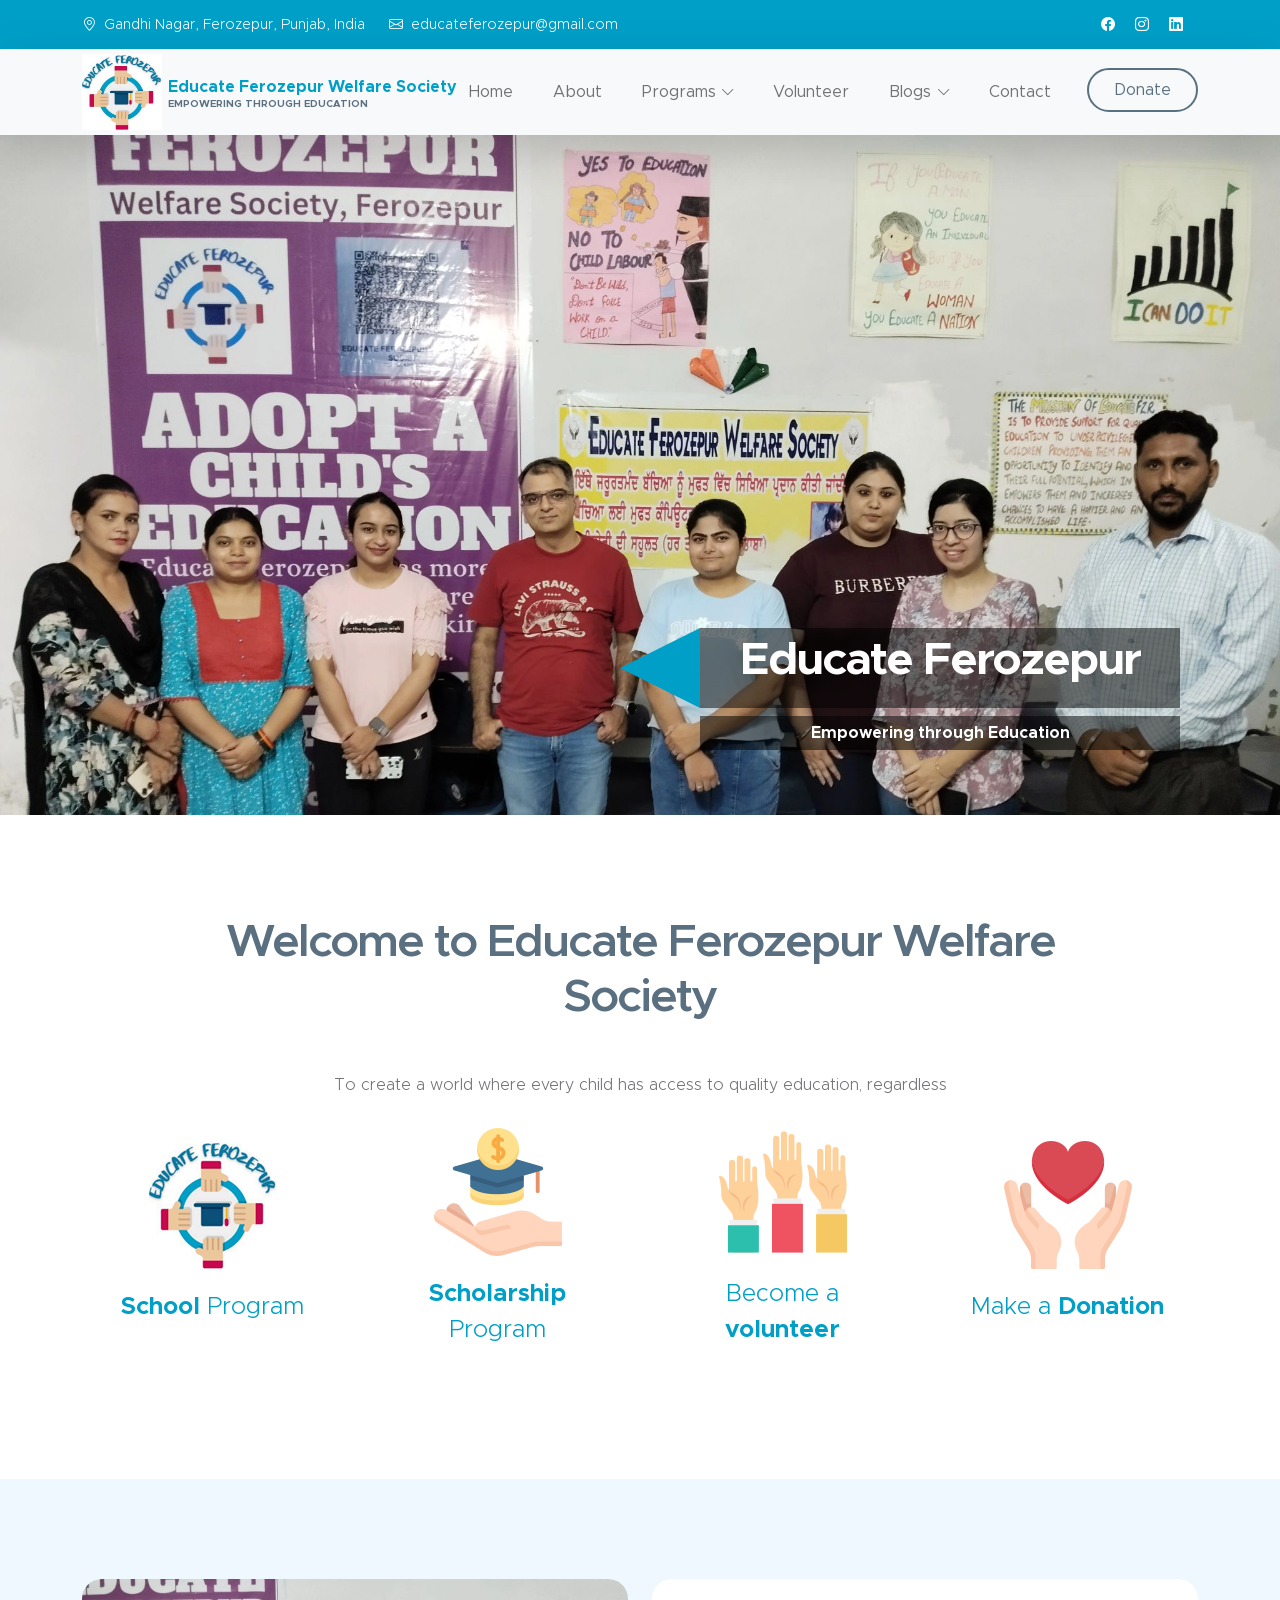
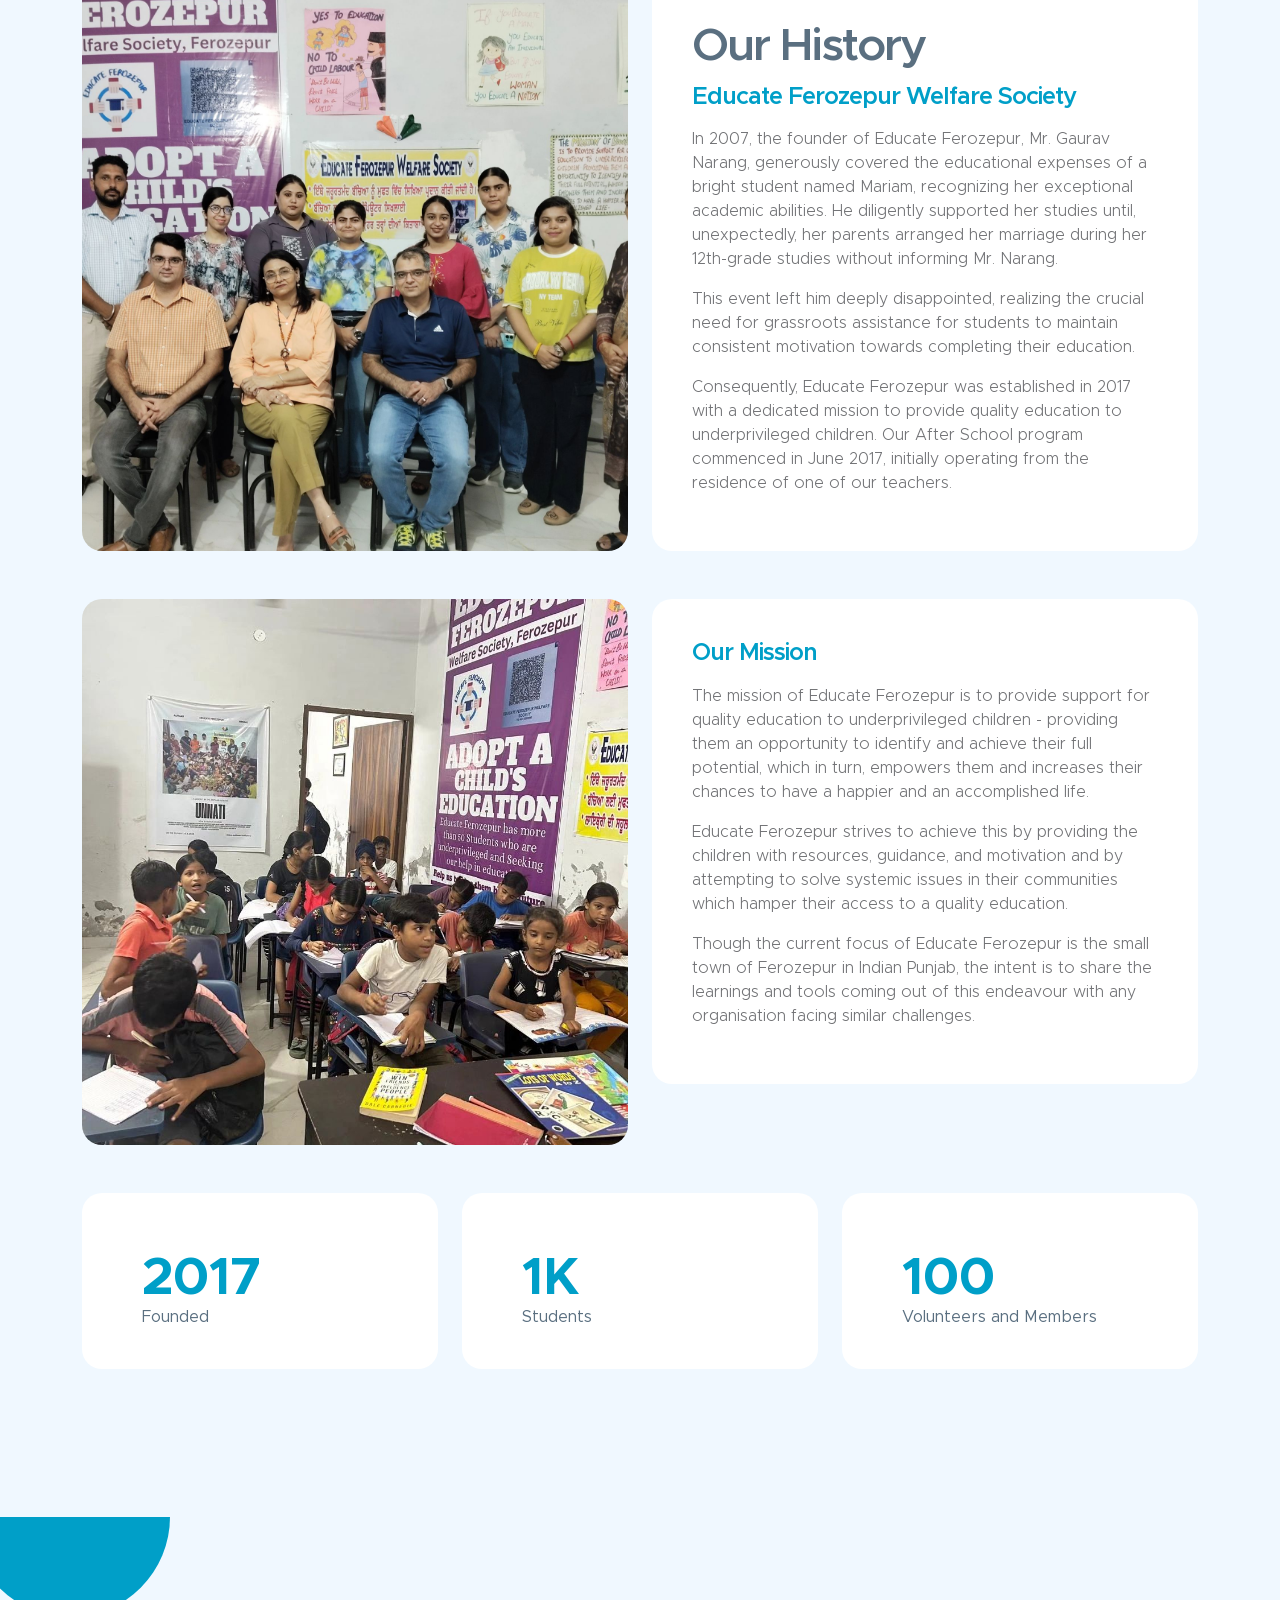
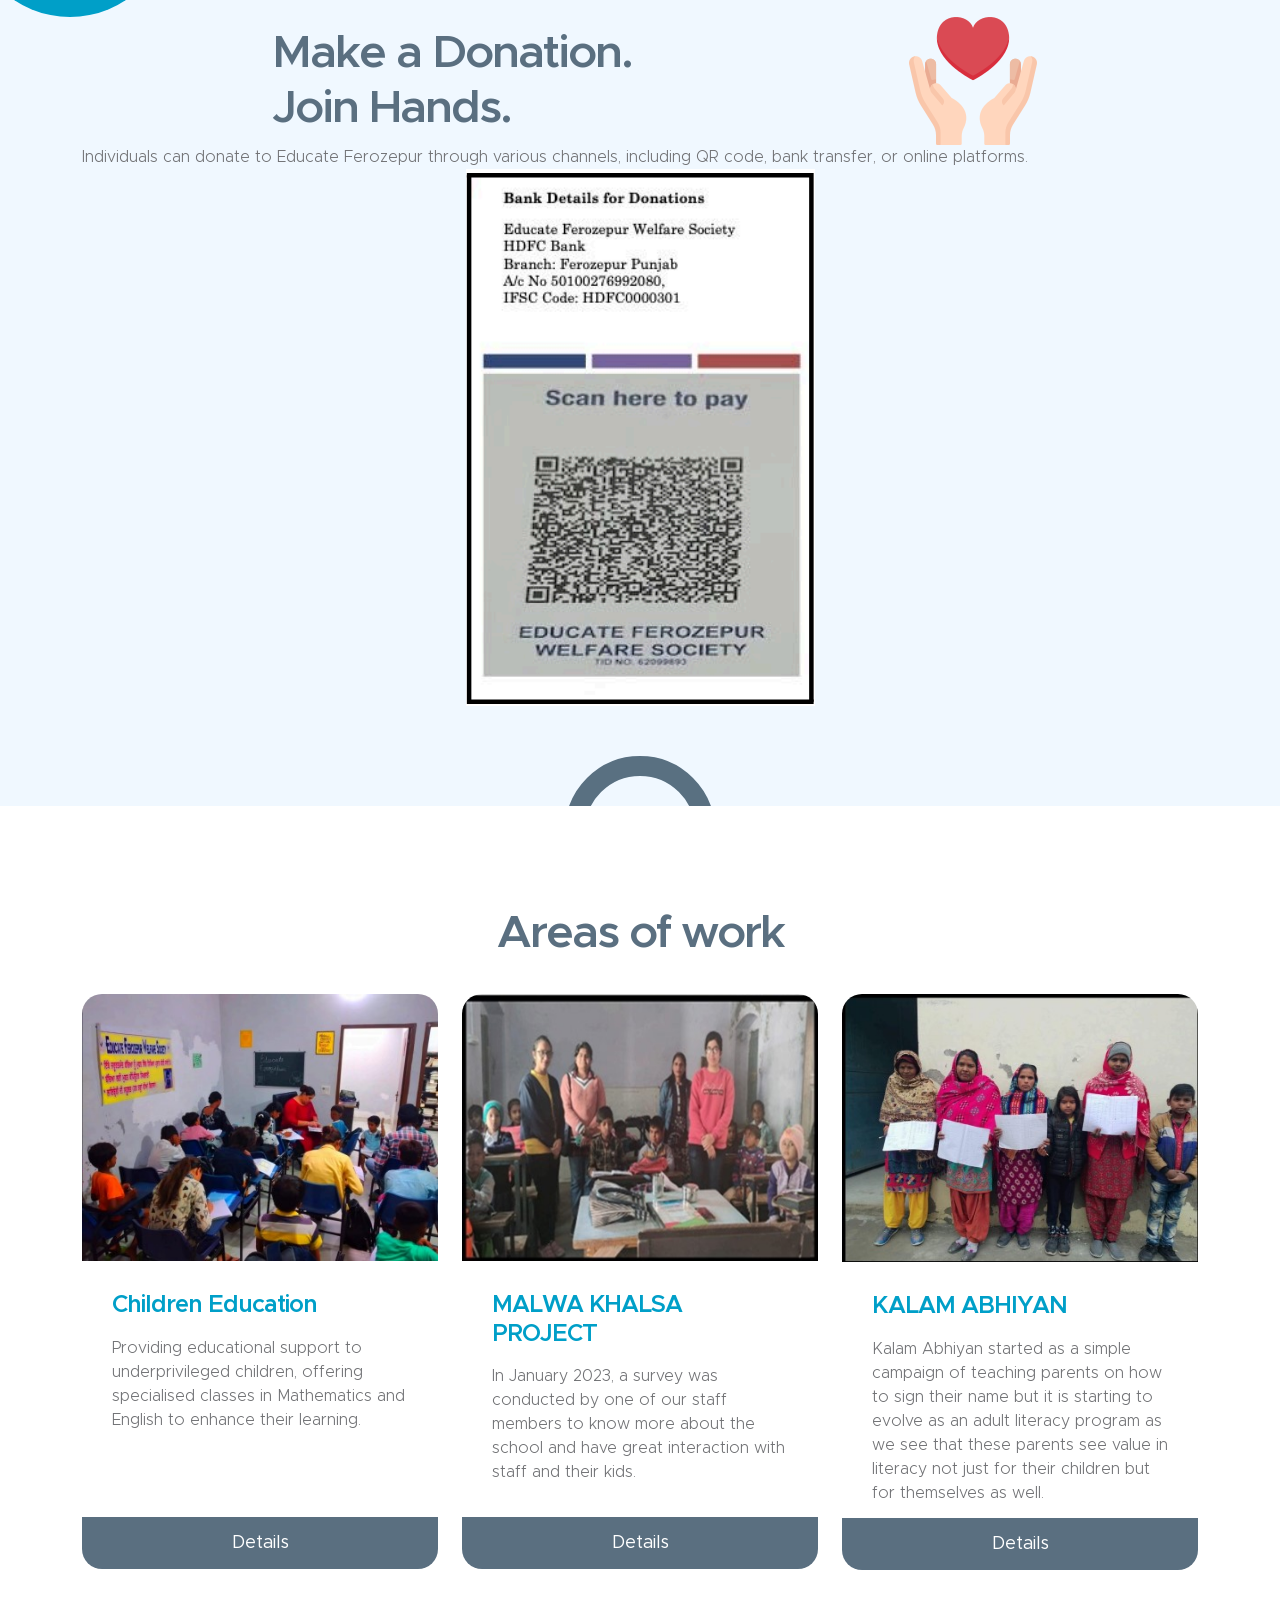
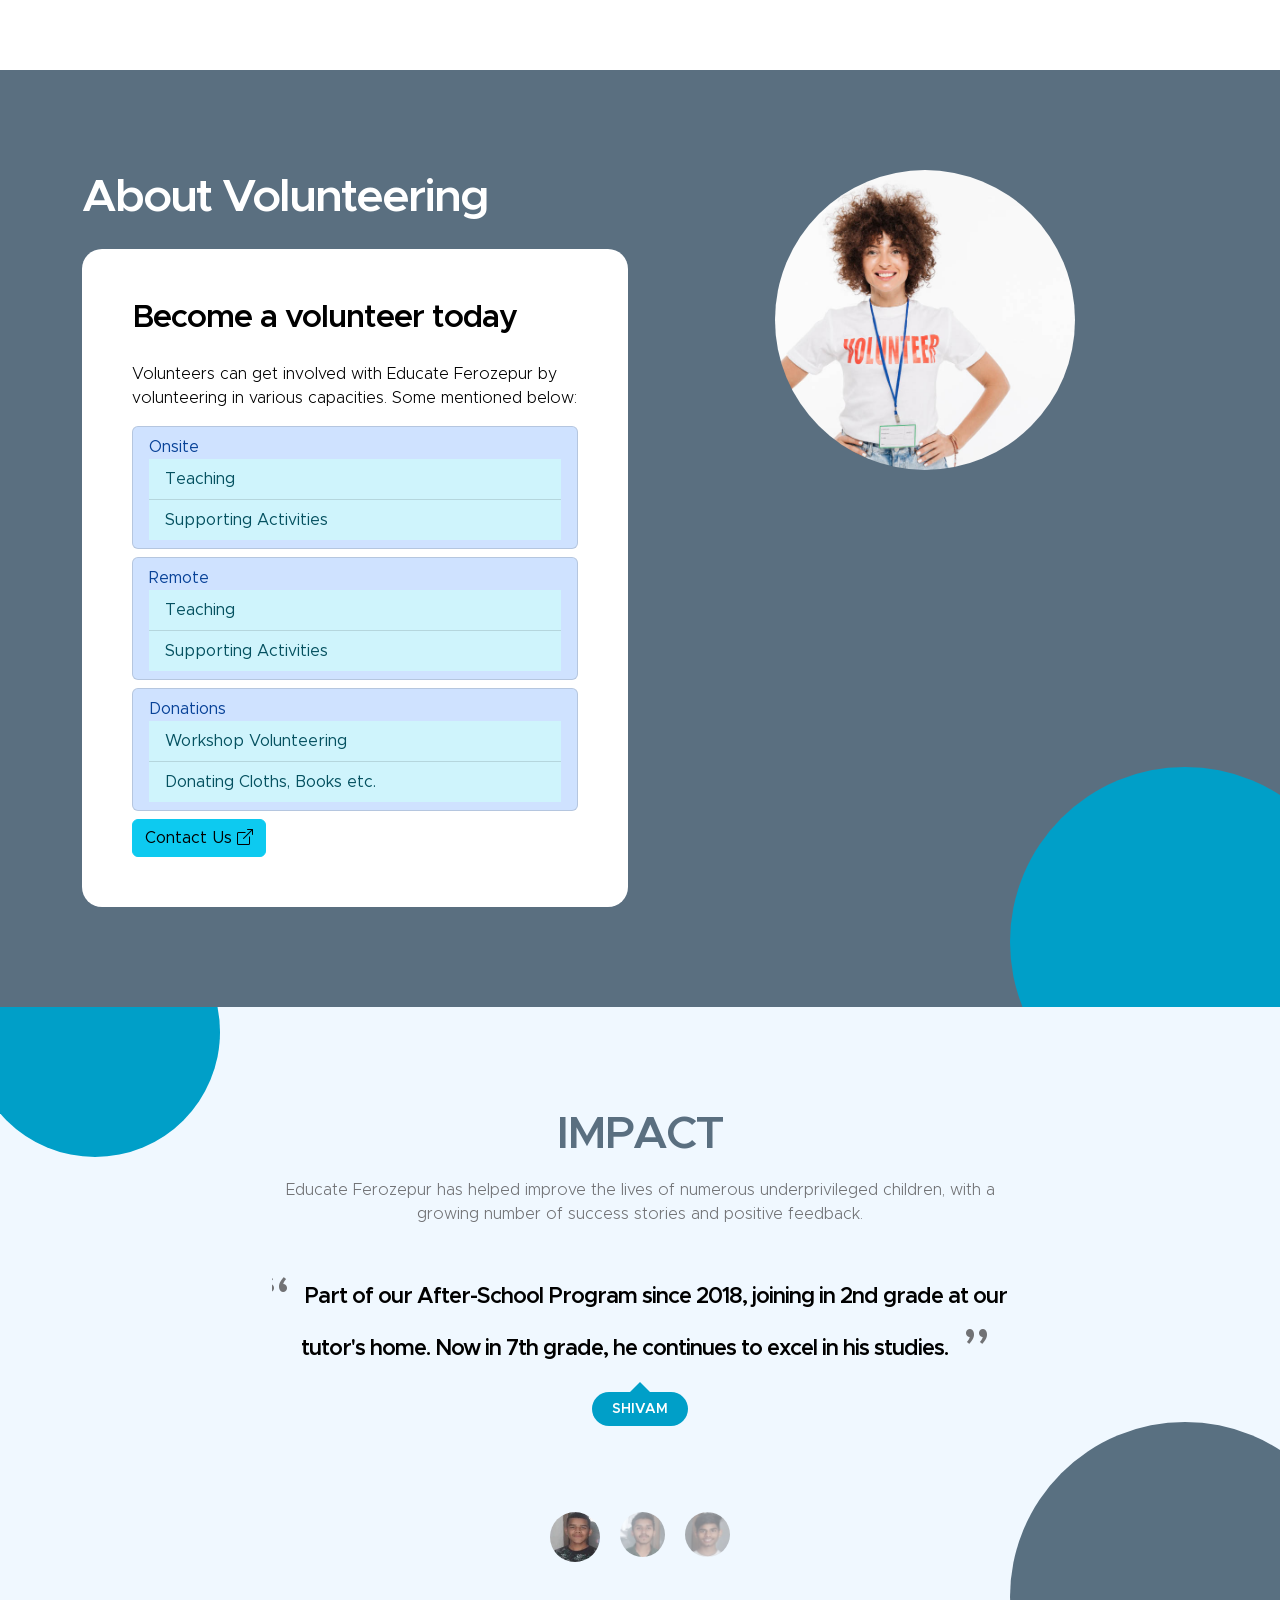
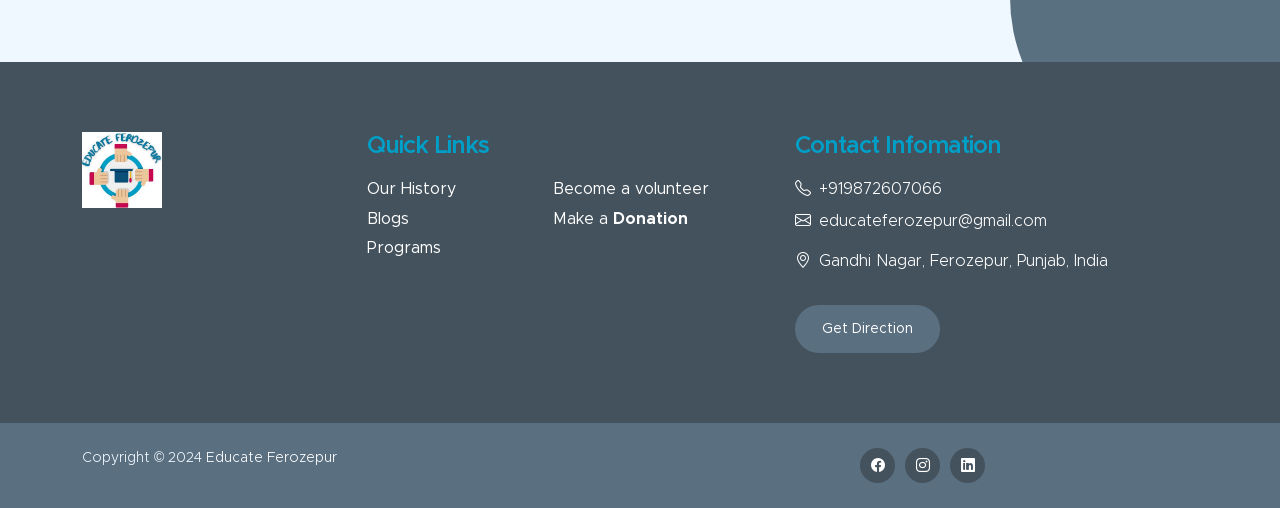
==== commit 02b63cab: "updated phone number" ====
--- a/src/index.html
+++ b/src/index.html
@@ -656,8 +656,8 @@
                         <p class="text-white d-flex mb-2">
                             <i class="bi-telephone me-2"></i>
 
-                            <a href="tel: 120-240-9600" class="site-footer-link">
-                                ###-###-###
+                            <a href="tel:  +919872607066" class="site-footer-link">
+                                +919872607066
                             </a>
                         </p>
 
--- a/src/css/educate-ferozepur.css
+++ b/src/css/educate-ferozepur.css
@@ -1630,11 +1630,16 @@
     min-width: inherit;
     min-height: inherit;
   }
+  
   .rectangle {
-    height: 45px;
-  }
+    height: 50px;
+  }
+
   .rectangle:before {
-    border-left: 45px solid #fff;
+    left: -50px;
+	border-top: 25px solid transparent;
+    border-right: 50px solid #009FC8;
+    border-bottom: 25px solid transparent;
   }
 
 }
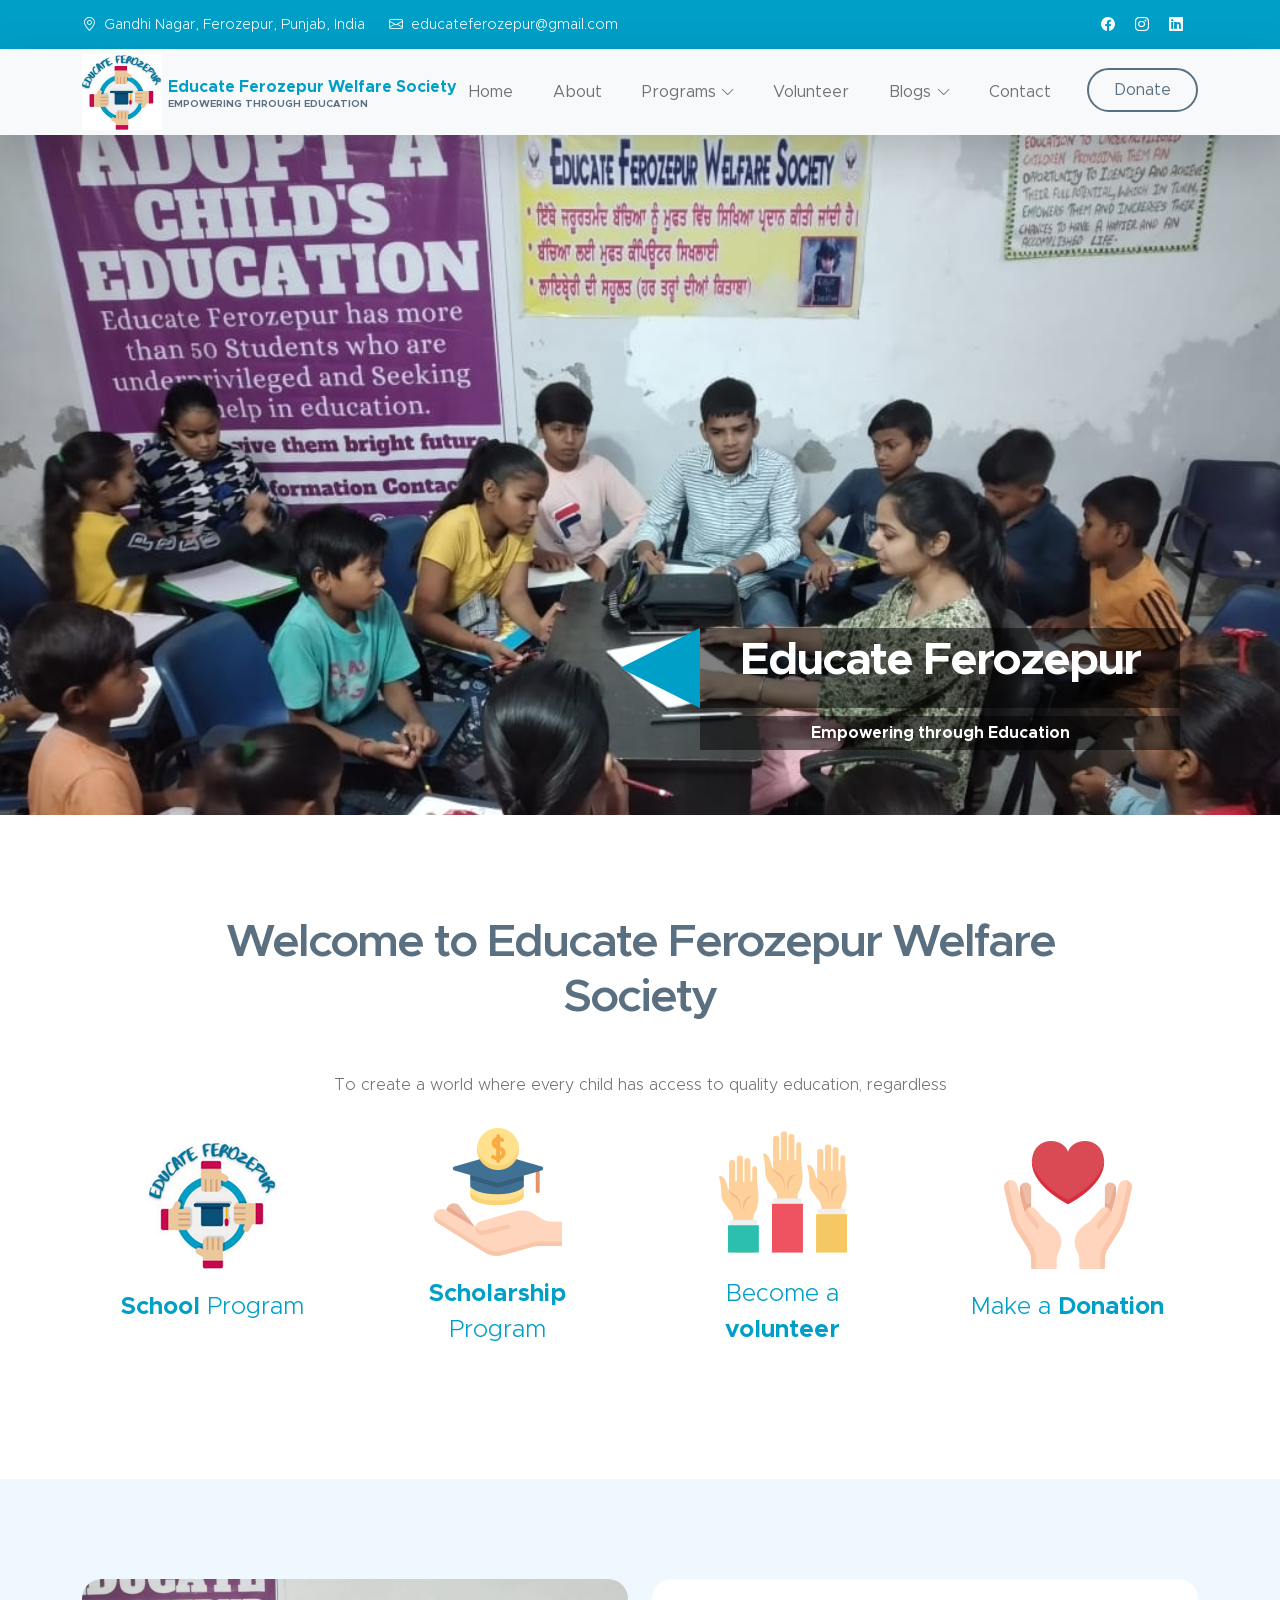
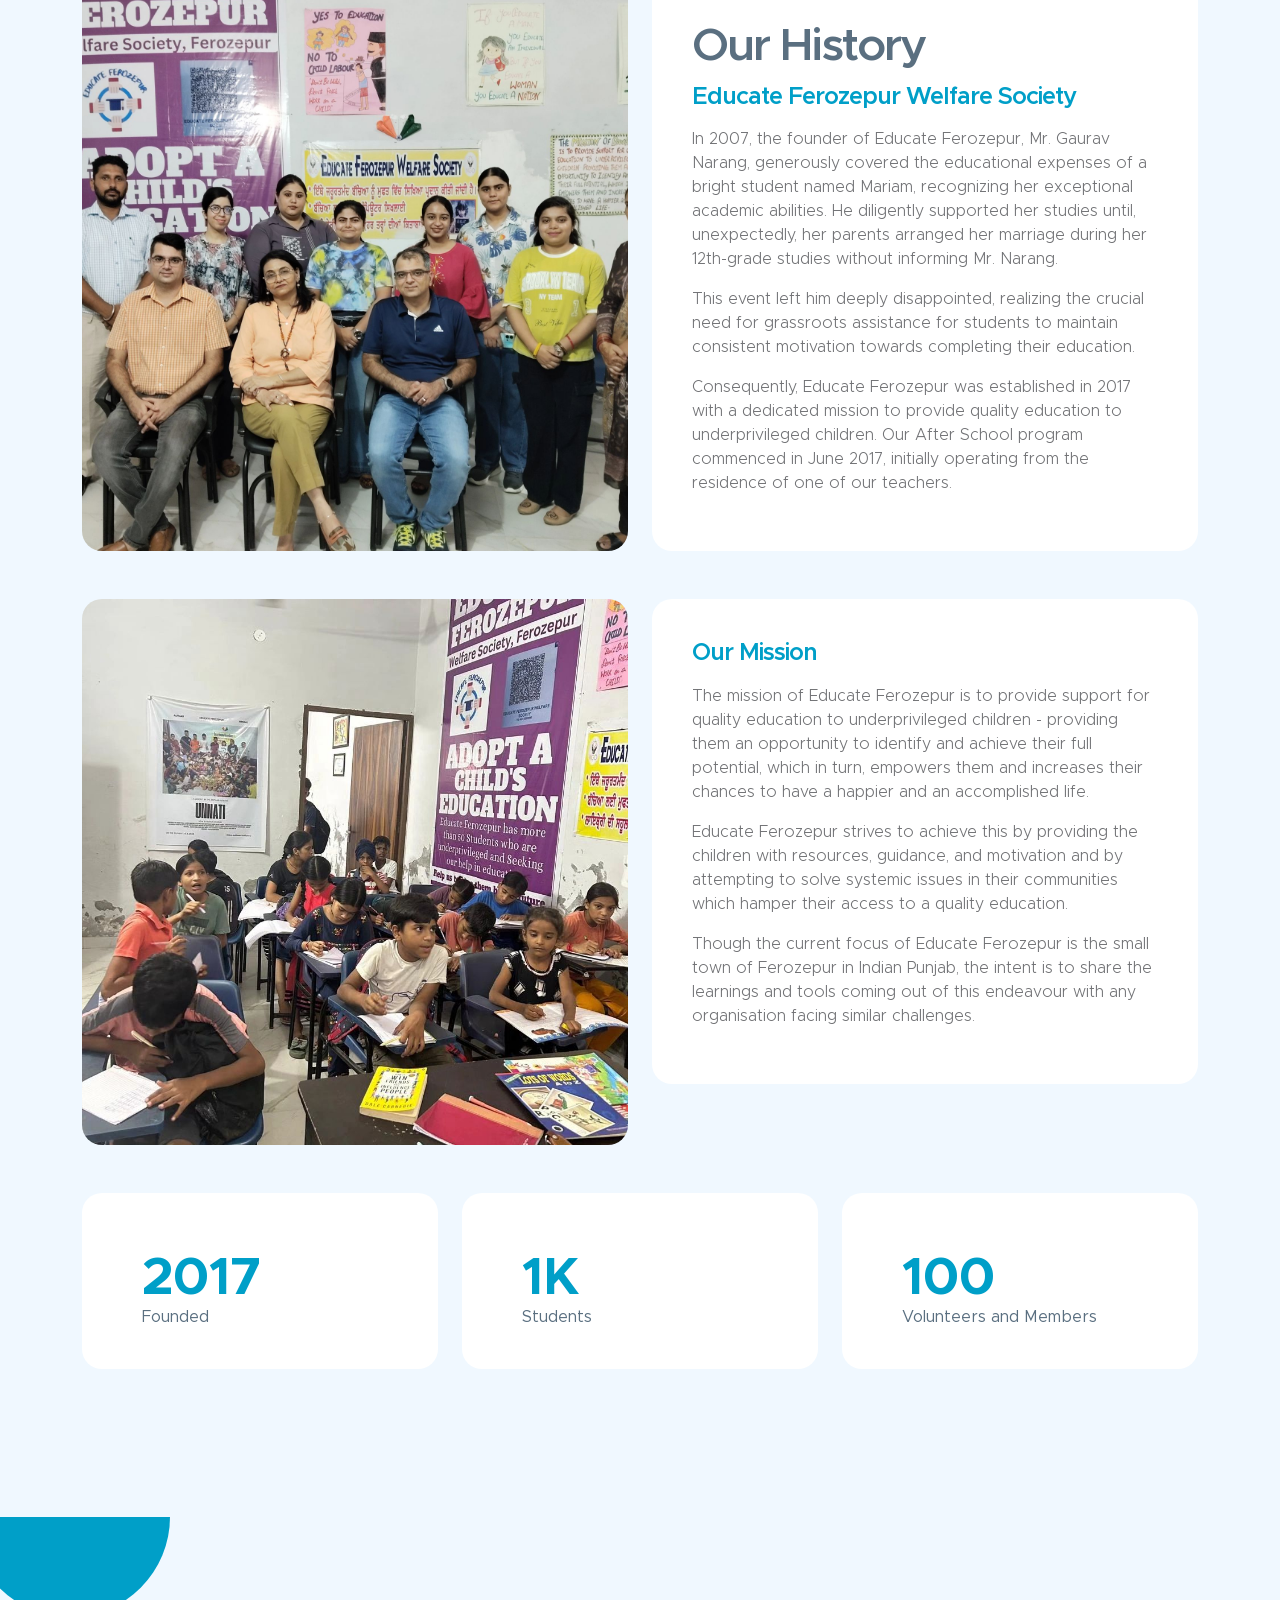
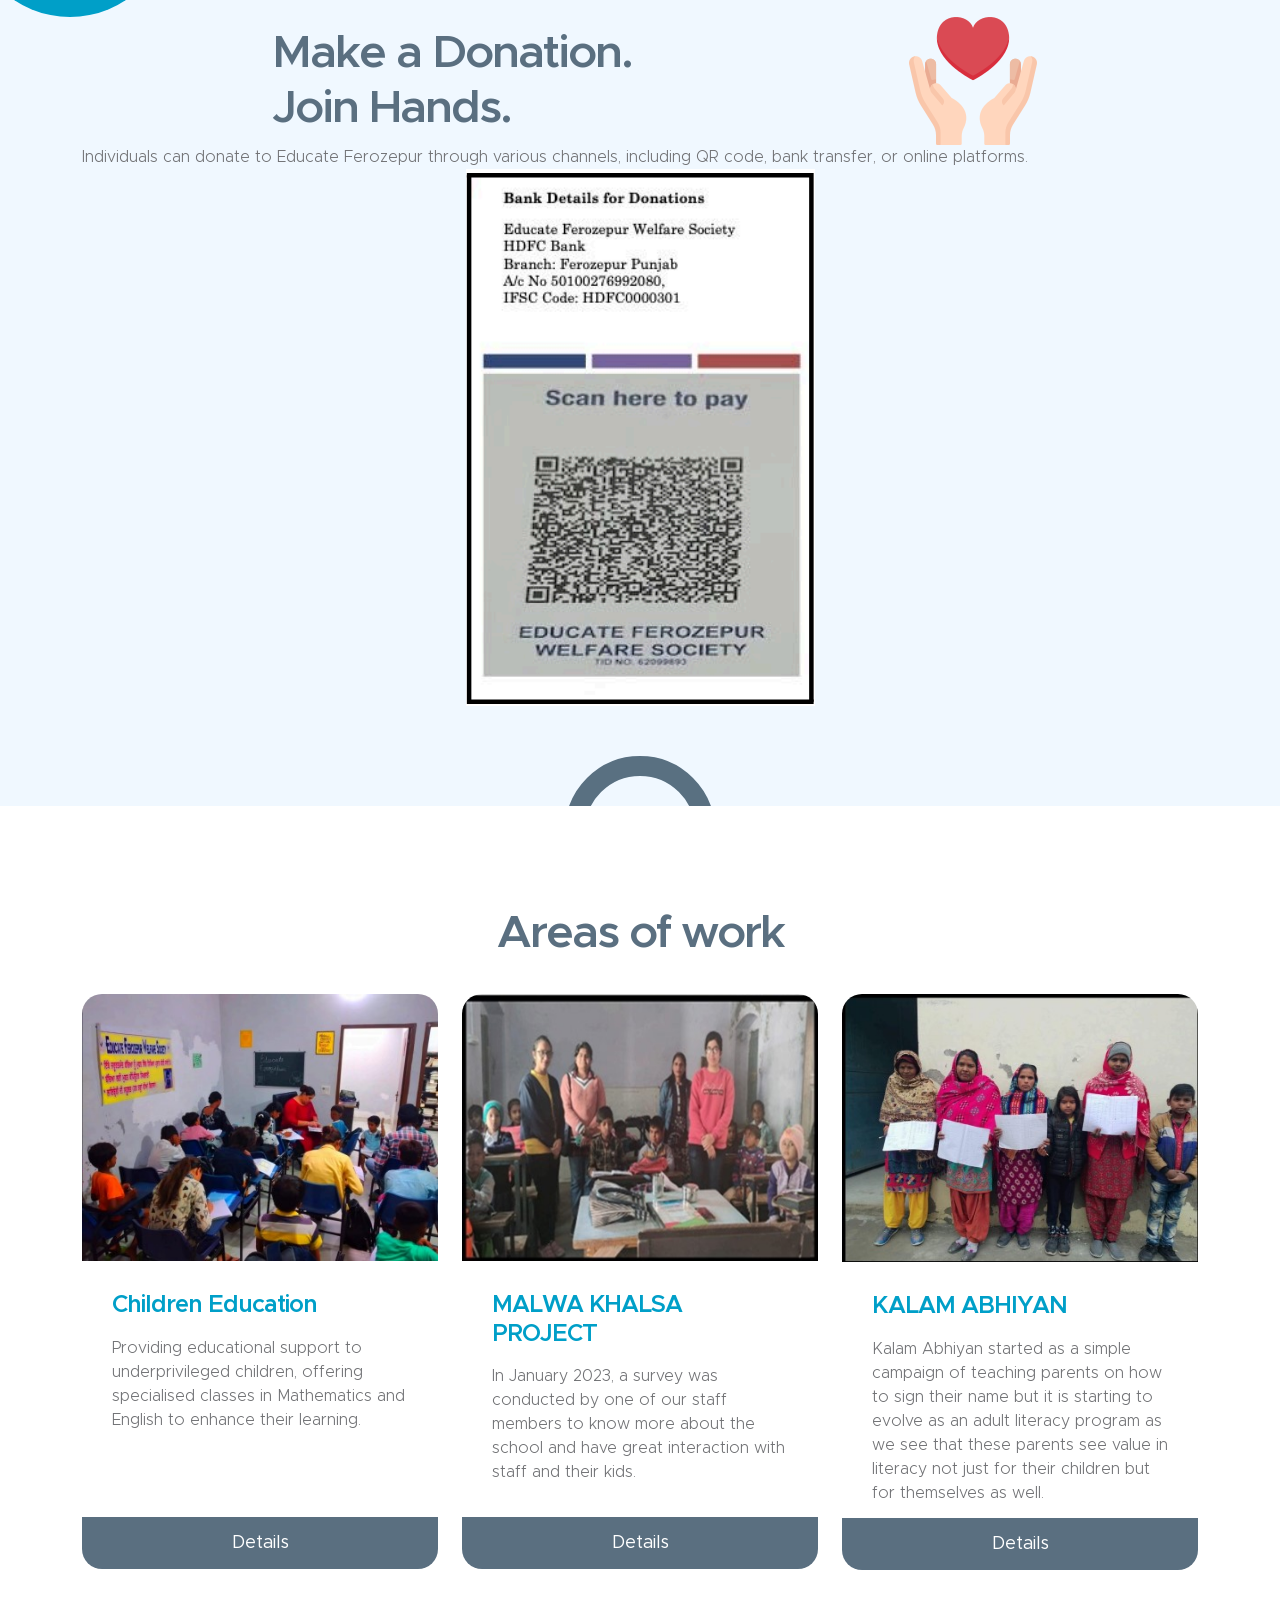
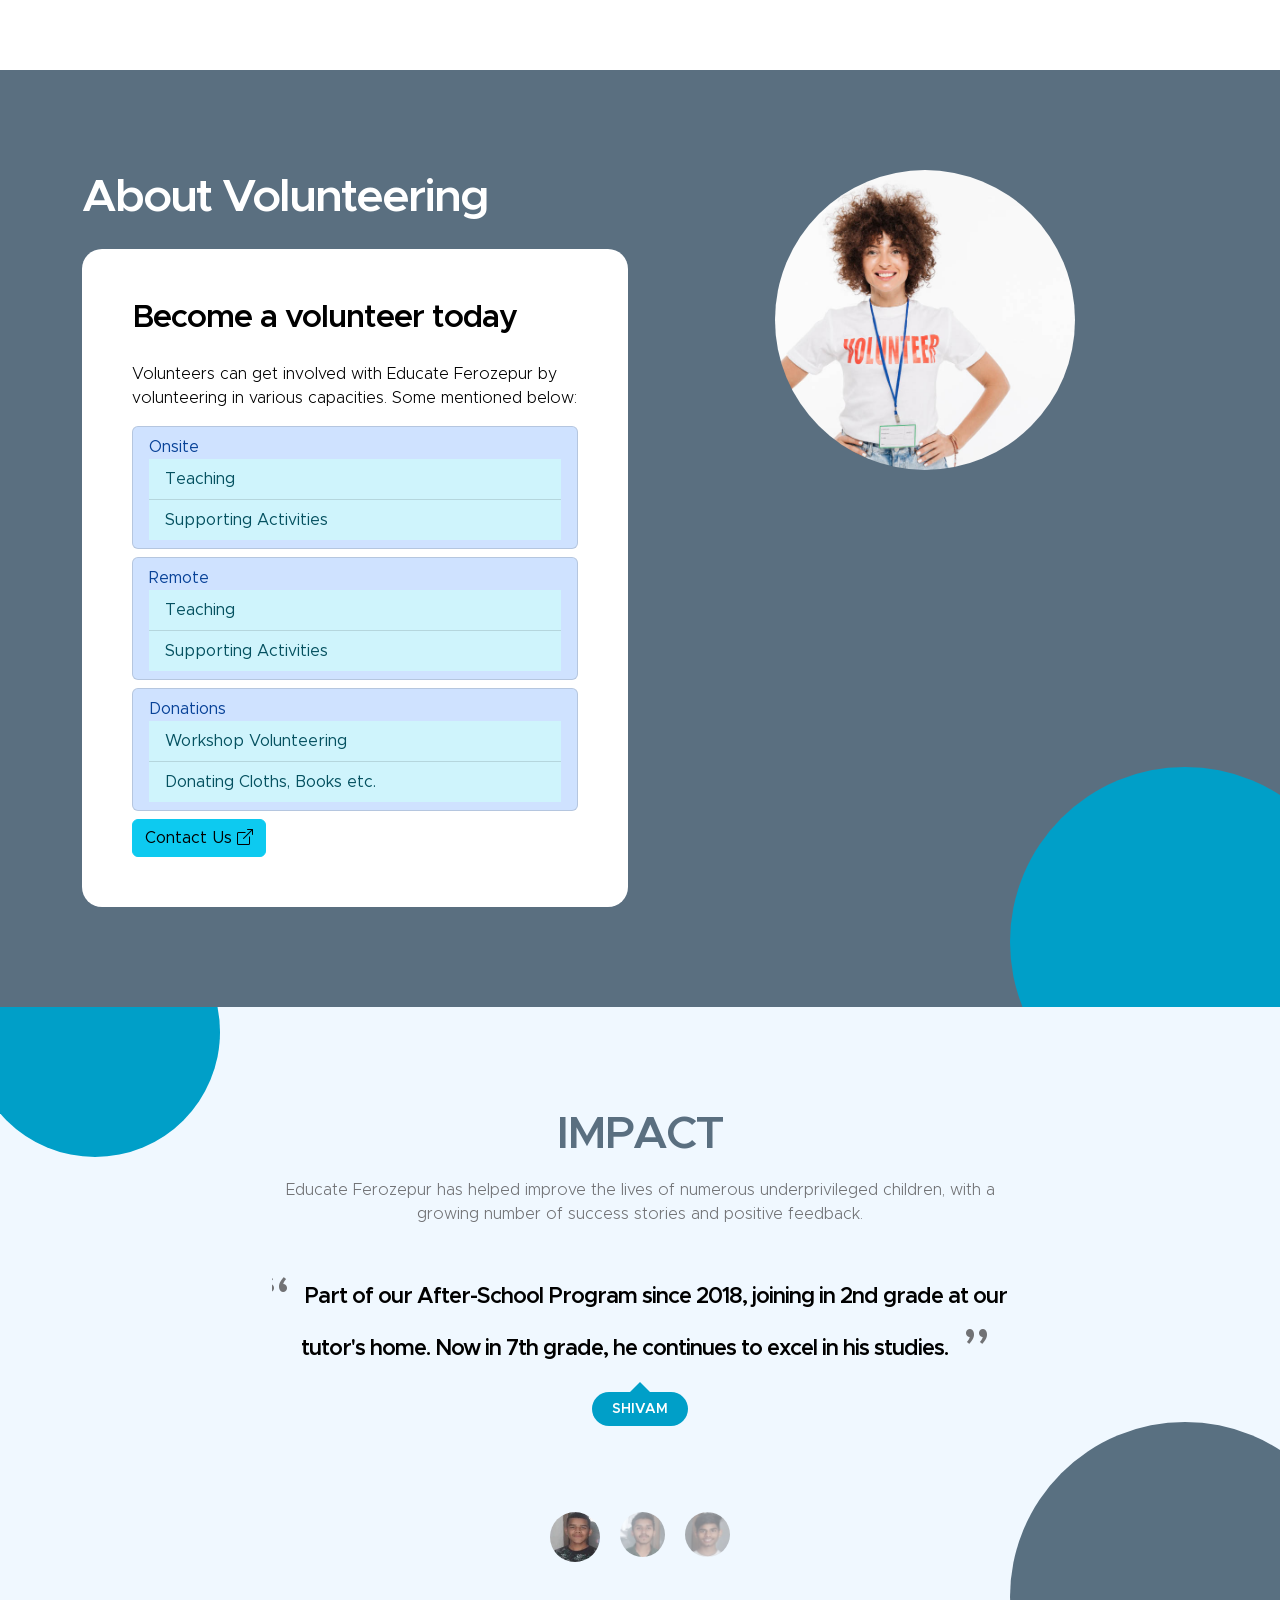
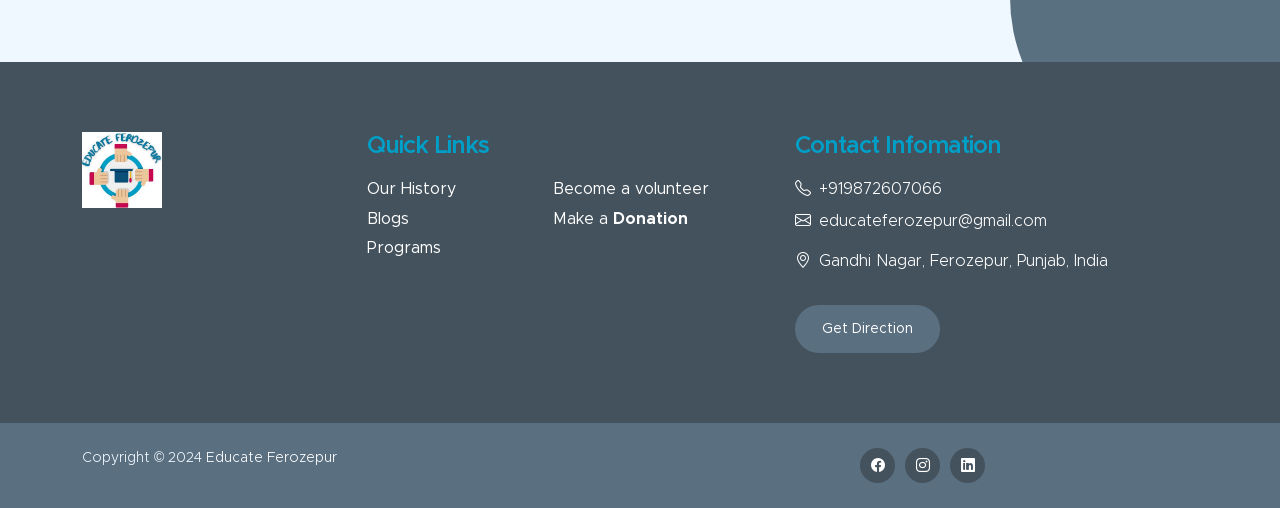
==== commit a14ccb06: "changed the order of images" ====
--- a/src/index.html
+++ b/src/index.html
@@ -129,6 +129,56 @@
                             <div id="hero-slide" class="carousel carousel-fade slide" data-bs-ride="carousel">
                                 <div class="carousel-inner">
                                     <div class="carousel-item active">
+                                        <img src="images/slide/hero-banner-6.jpg" class="carousel-image img-fluid" alt="...">
+                                        <div class="carousel-caption d-flex flex-column justify-content-end">
+											<h2 class="rectangle">Educate Ferozepur</h2>                                            
+                                            <p>Empowering through Education</p>
+                                        </div>
+                                    </div>
+									<div class="carousel-item">
+                                        <img src="images/slide/hero-banner-7.jpg" class="carousel-image img-fluid" alt="...">
+                                        <div class="carousel-caption d-flex flex-column justify-content-end">
+											<h2 class="rectangle">Educate Ferozepur</h2>                                            
+                                            <p>Empowering through Education</p>
+                                        </div>
+                                    </div>
+									<div class="carousel-item">
+                                        <img src="images/slide/hero-banner-8.jpg" class="carousel-image img-fluid" alt="...">
+                                        <div class="carousel-caption d-flex flex-column justify-content-end">
+											<h2 class="rectangle">Educate Ferozepur</h2>                                            
+                                            <p>Empowering through Education</p>
+                                        </div>
+                                    </div>
+									<div class="carousel-item">
+                                        <img src="images/slide/hero-banner-9.jpg" class="carousel-image img-fluid" alt="...">
+                                        <div class="carousel-caption d-flex flex-column justify-content-end">
+											<h2 class="rectangle">Educate Ferozepur</h2>                                            
+                                            <p>Empowering through Education</p>
+                                        </div>
+                                    </div>
+									<div class="carousel-item">
+                                        <img src="images/slide/hero-banner-10.jpg" class="carousel-image img-fluid" alt="...">
+                                        <div class="carousel-caption d-flex flex-column justify-content-end">
+											<h2 class="rectangle">Educate Ferozepur</h2>                                            
+                                            <p>Empowering through Education</p>
+                                        </div>
+                                    </div>
+									<div class="carousel-item">
+                                        <img src="images/slide/hero-banner-11.jpg" class="carousel-image img-fluid" alt="...">
+                                        <div class="carousel-caption d-flex flex-column justify-content-end">
+											<h2 class="rectangle">Educate Ferozepur</h2>                                            
+                                            <p>Empowering through Education</p>
+                                        </div>
+                                    </div>
+									<div class="carousel-item">
+                                        <img src="images/slide/hero-banner-12.jpg" class="carousel-image img-fluid" alt="...">
+                                        <div class="carousel-caption d-flex flex-column justify-content-end">
+											<h2 class="rectangle">Educate Ferozepur</h2>                                            
+                                            <p>Empowering through Education</p>
+                                        </div>
+                                    </div>
+
+                                    <div class="carousel-item">
                                         <img src="images/slide/hero-banner-4.jpg" class="carousel-image img-fluid" alt="...">
                                         
                                         <div class="carousel-caption d-flex flex-column justify-content-end">
@@ -152,55 +202,6 @@
                                         <div class="carousel-caption d-flex flex-column justify-content-end">
                                             <h2 class="rectangle">Humanity</h2>                                            
                                             <p>Please tell your friends about our website</p>
-                                        </div>
-                                    </div>
-									<div class="carousel-item">
-                                        <img src="images/slide/hero-banner-6.jpg" class="carousel-image img-fluid" alt="...">
-                                        <div class="carousel-caption d-flex flex-column justify-content-end">
-											<h2 class="rectangle">Educate Ferozepur</h2>                                            
-                                            <p>Empowering through Education</p>
-                                        </div>
-                                    </div>
-									<div class="carousel-item">
-                                        <img src="images/slide/hero-banner-7.jpg" class="carousel-image img-fluid" alt="...">
-                                        <div class="carousel-caption d-flex flex-column justify-content-end">
-											<h2 class="rectangle">Educate Ferozepur</h2>                                            
-                                            <p>Empowering through Education</p>
-                                        </div>
-                                    </div>
-									<div class="carousel-item">
-                                        <img src="images/slide/hero-banner-8.jpg" class="carousel-image img-fluid" alt="...">
-                                        <div class="carousel-caption d-flex flex-column justify-content-end">
-											<h2 class="rectangle">Educate Ferozepur</h2>                                            
-                                            <p>Empowering through Education</p>
-                                        </div>
-                                    </div>
-									<div class="carousel-item">
-                                        <img src="images/slide/hero-banner-9.jpg" class="carousel-image img-fluid" alt="...">
-                                        <div class="carousel-caption d-flex flex-column justify-content-end">
-											<h2 class="rectangle">Educate Ferozepur</h2>                                            
-                                            <p>Empowering through Education</p>
-                                        </div>
-                                    </div>
-									<div class="carousel-item">
-                                        <img src="images/slide/hero-banner-10.jpg" class="carousel-image img-fluid" alt="...">
-                                        <div class="carousel-caption d-flex flex-column justify-content-end">
-											<h2 class="rectangle">Educate Ferozepur</h2>                                            
-                                            <p>Empowering through Education</p>
-                                        </div>
-                                    </div>
-									<div class="carousel-item">
-                                        <img src="images/slide/hero-banner-11.jpg" class="carousel-image img-fluid" alt="...">
-                                        <div class="carousel-caption d-flex flex-column justify-content-end">
-											<h2 class="rectangle">Educate Ferozepur</h2>                                            
-                                            <p>Empowering through Education</p>
-                                        </div>
-                                    </div>
-									<div class="carousel-item">
-                                        <img src="images/slide/hero-banner-12.jpg" class="carousel-image img-fluid" alt="...">
-                                        <div class="carousel-caption d-flex flex-column justify-content-end">
-											<h2 class="rectangle">Educate Ferozepur</h2>                                            
-                                            <p>Empowering through Education</p>
                                         </div>
                                     </div>
                                 </div>
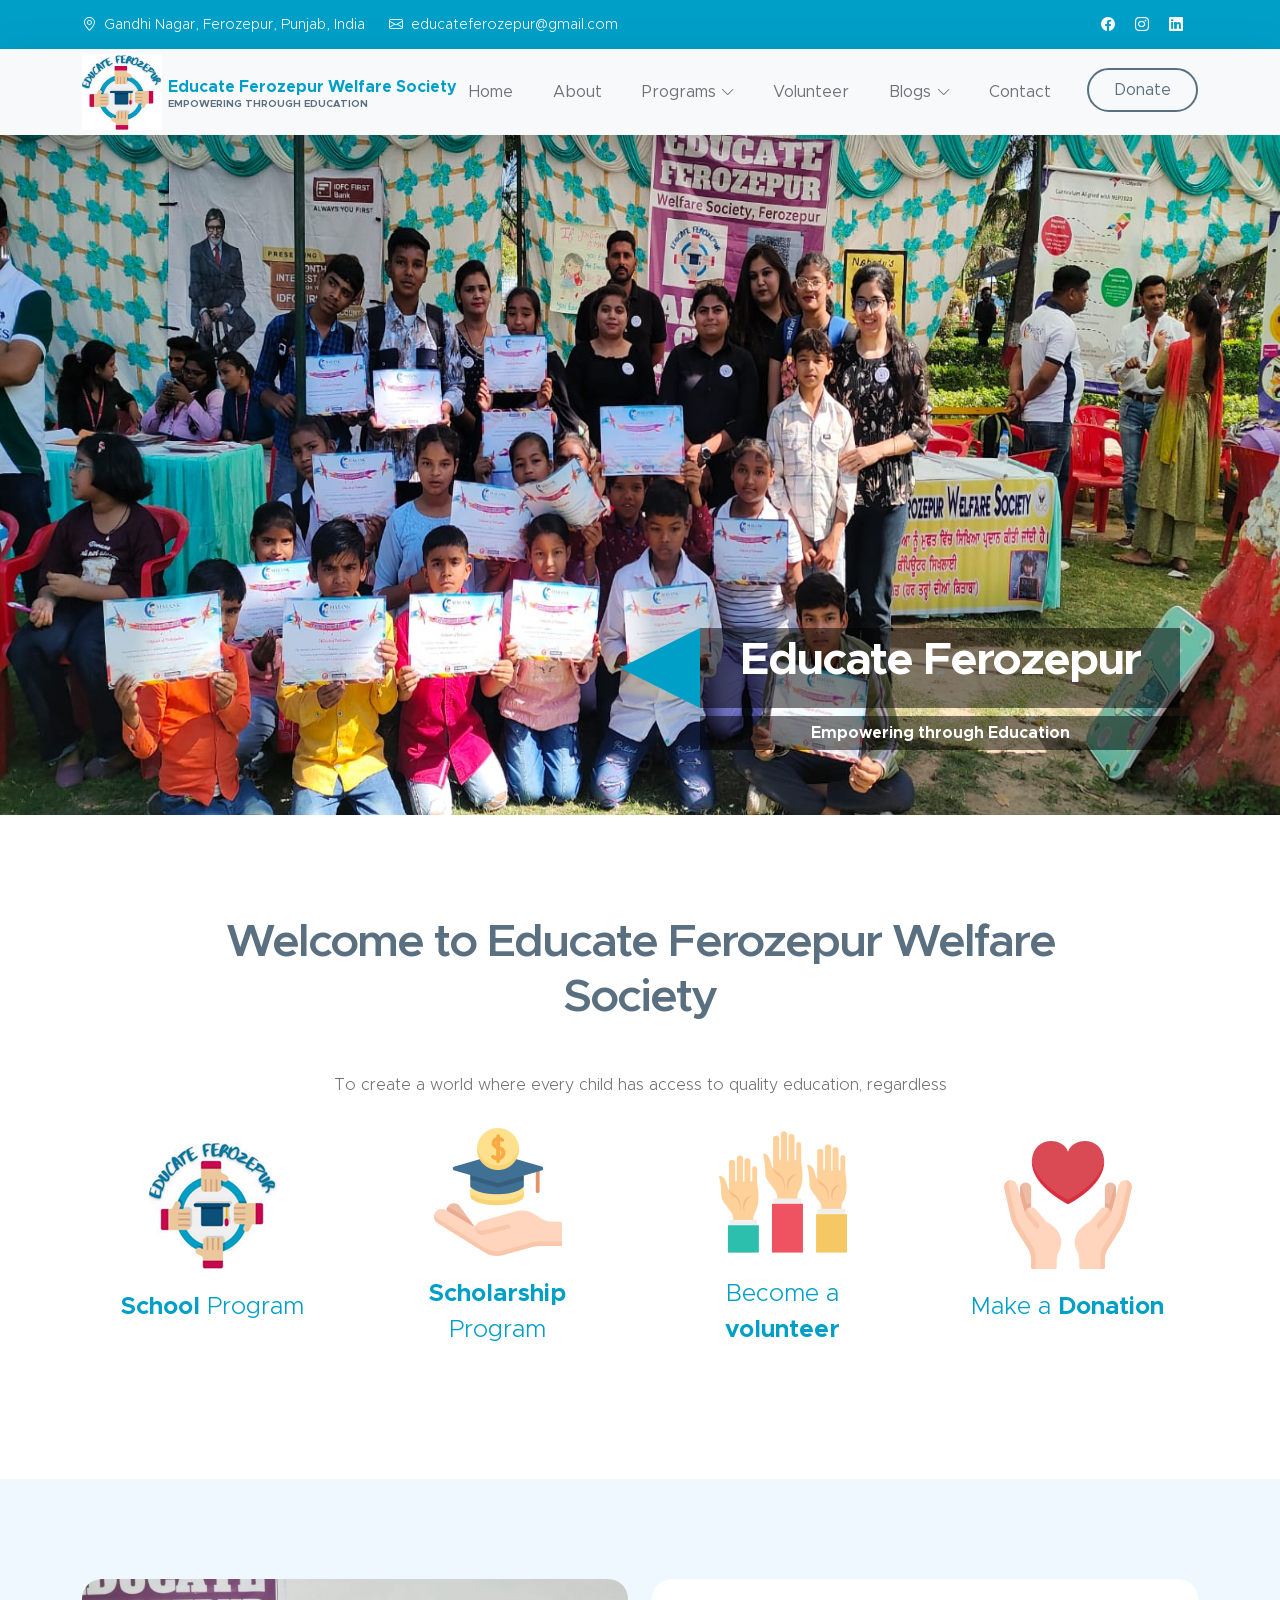
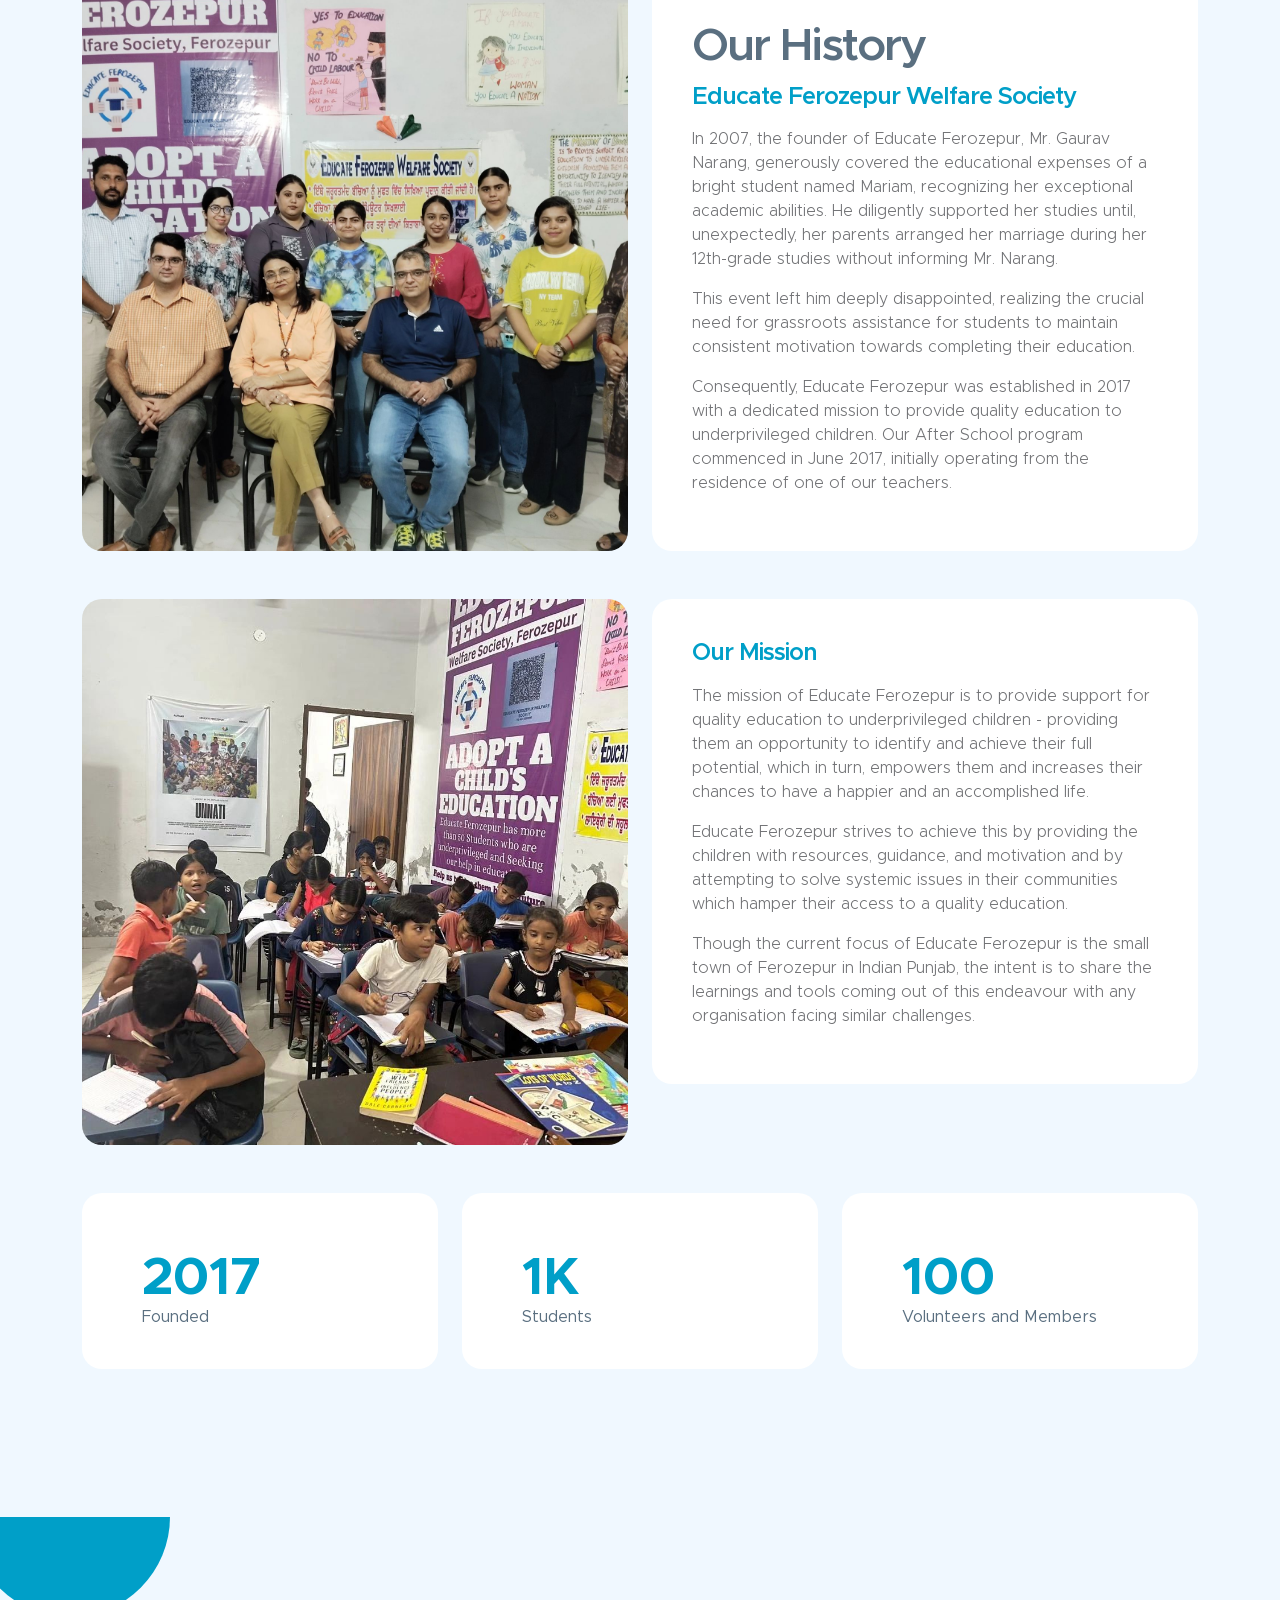
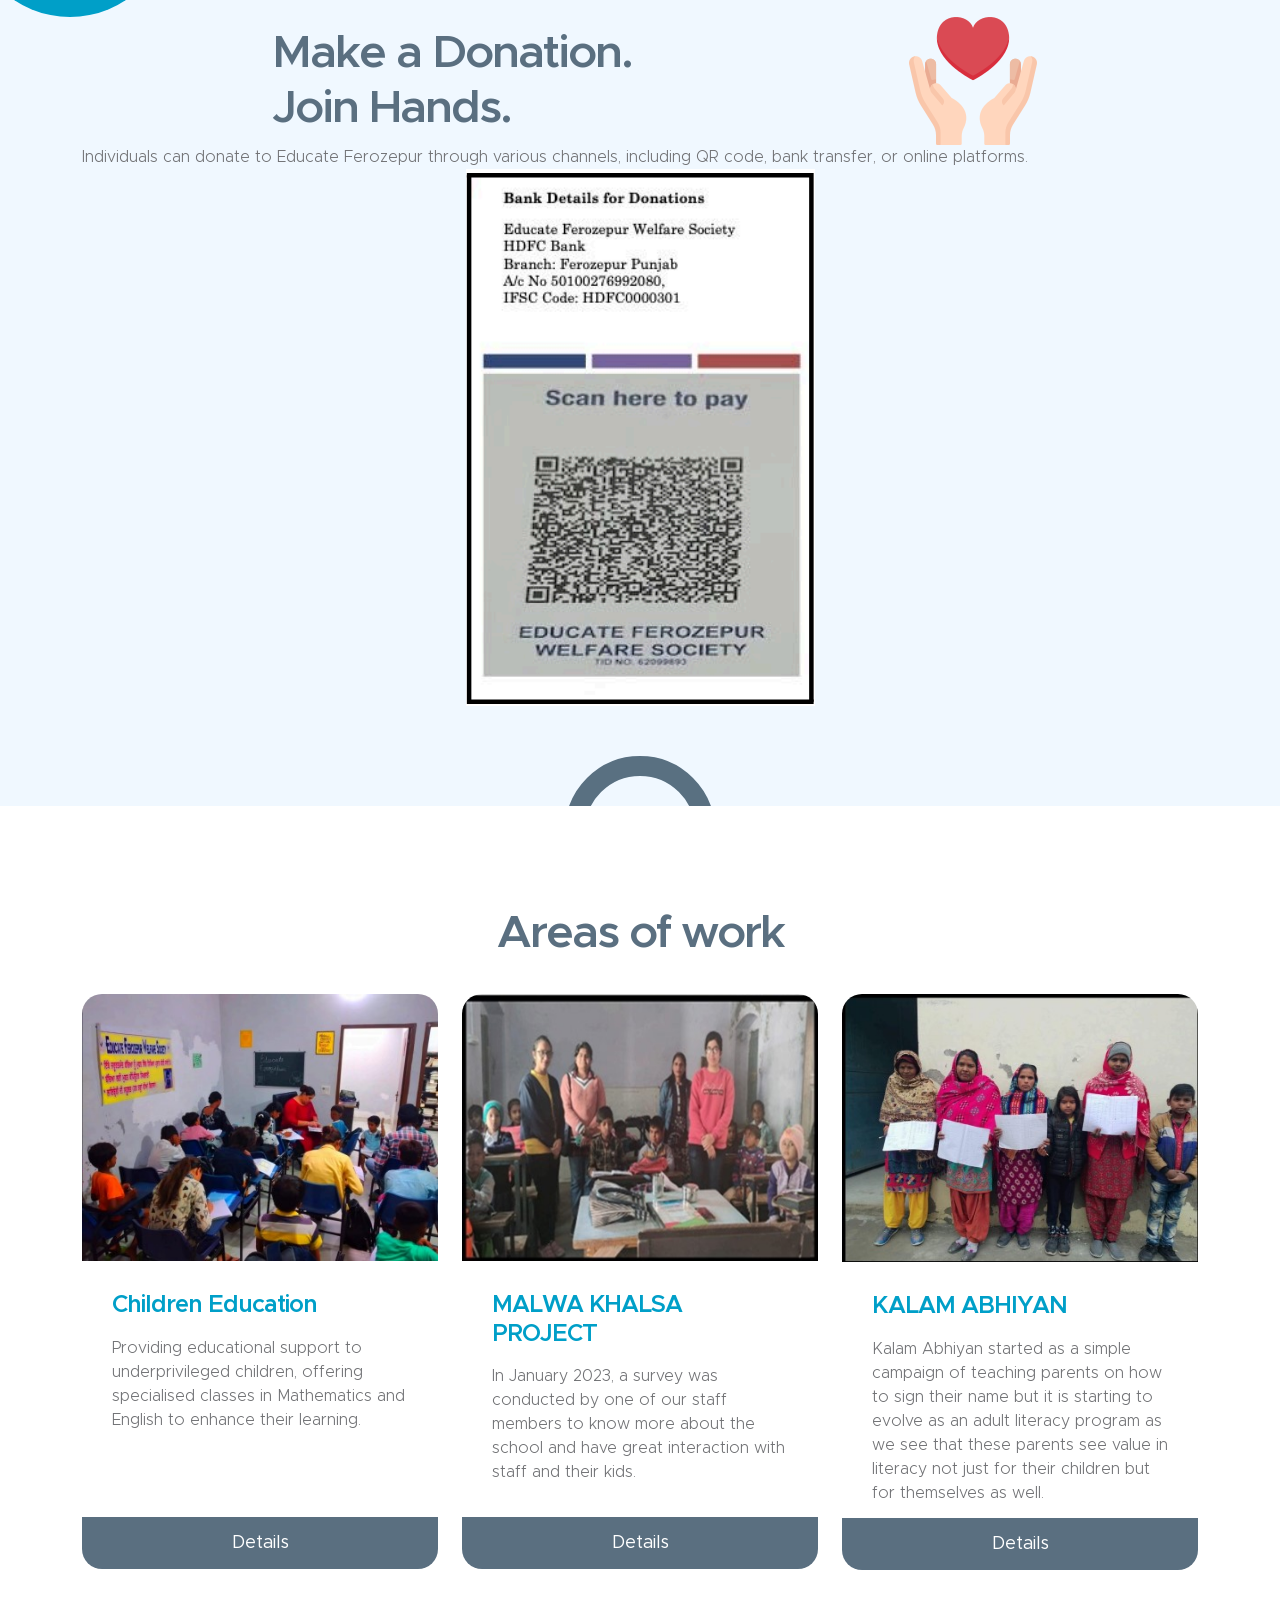
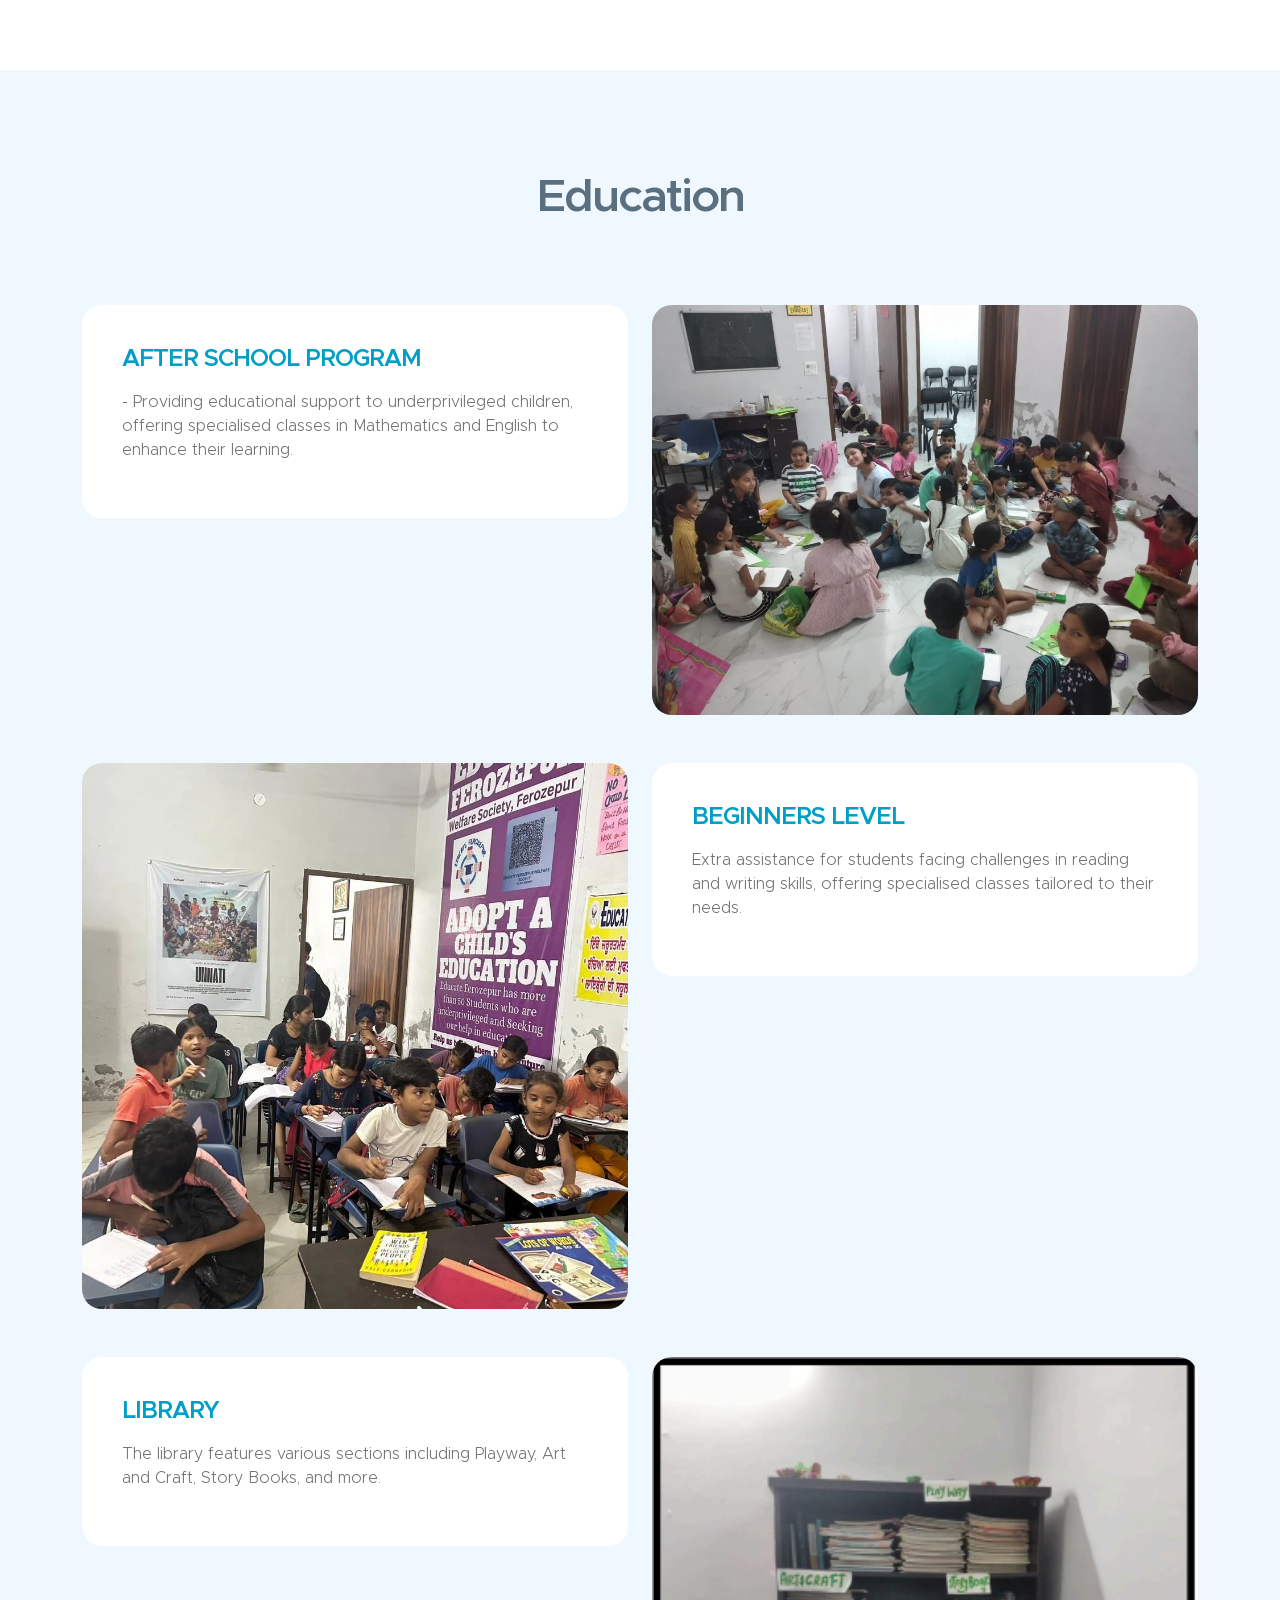
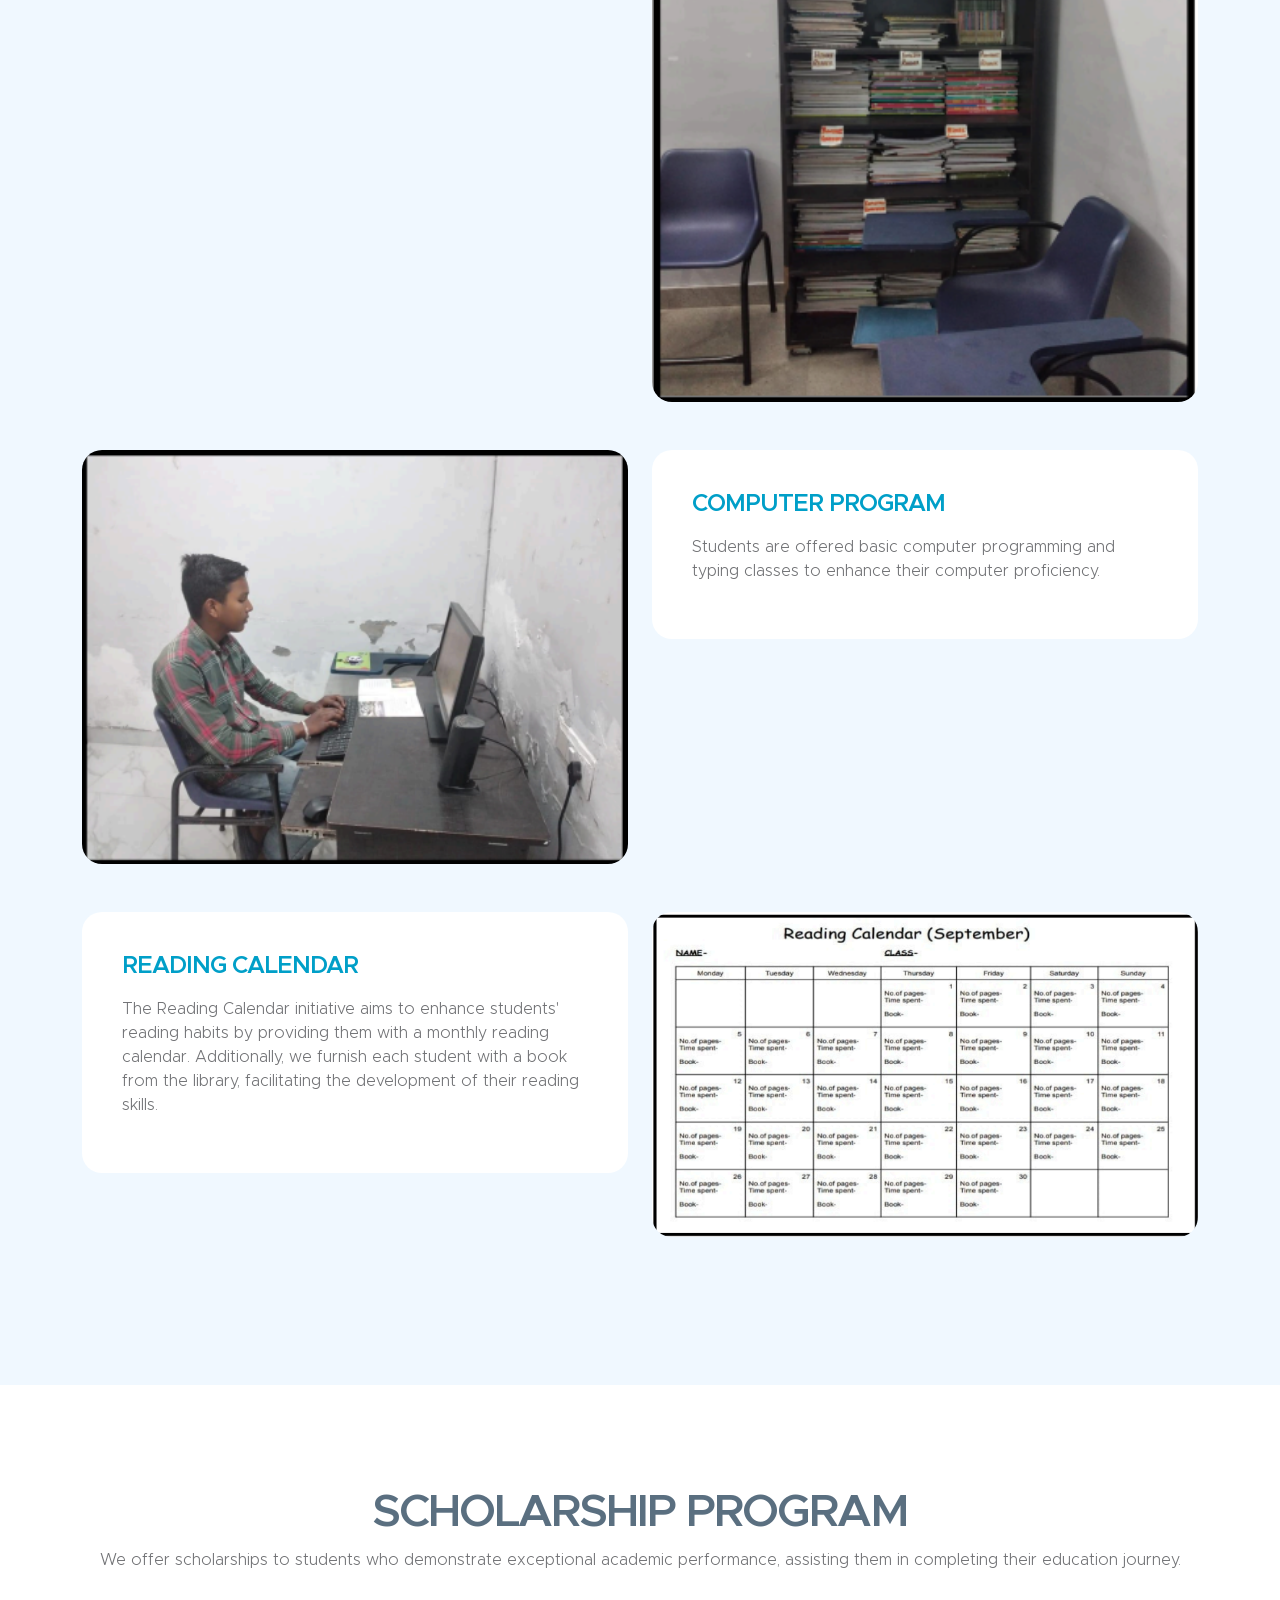
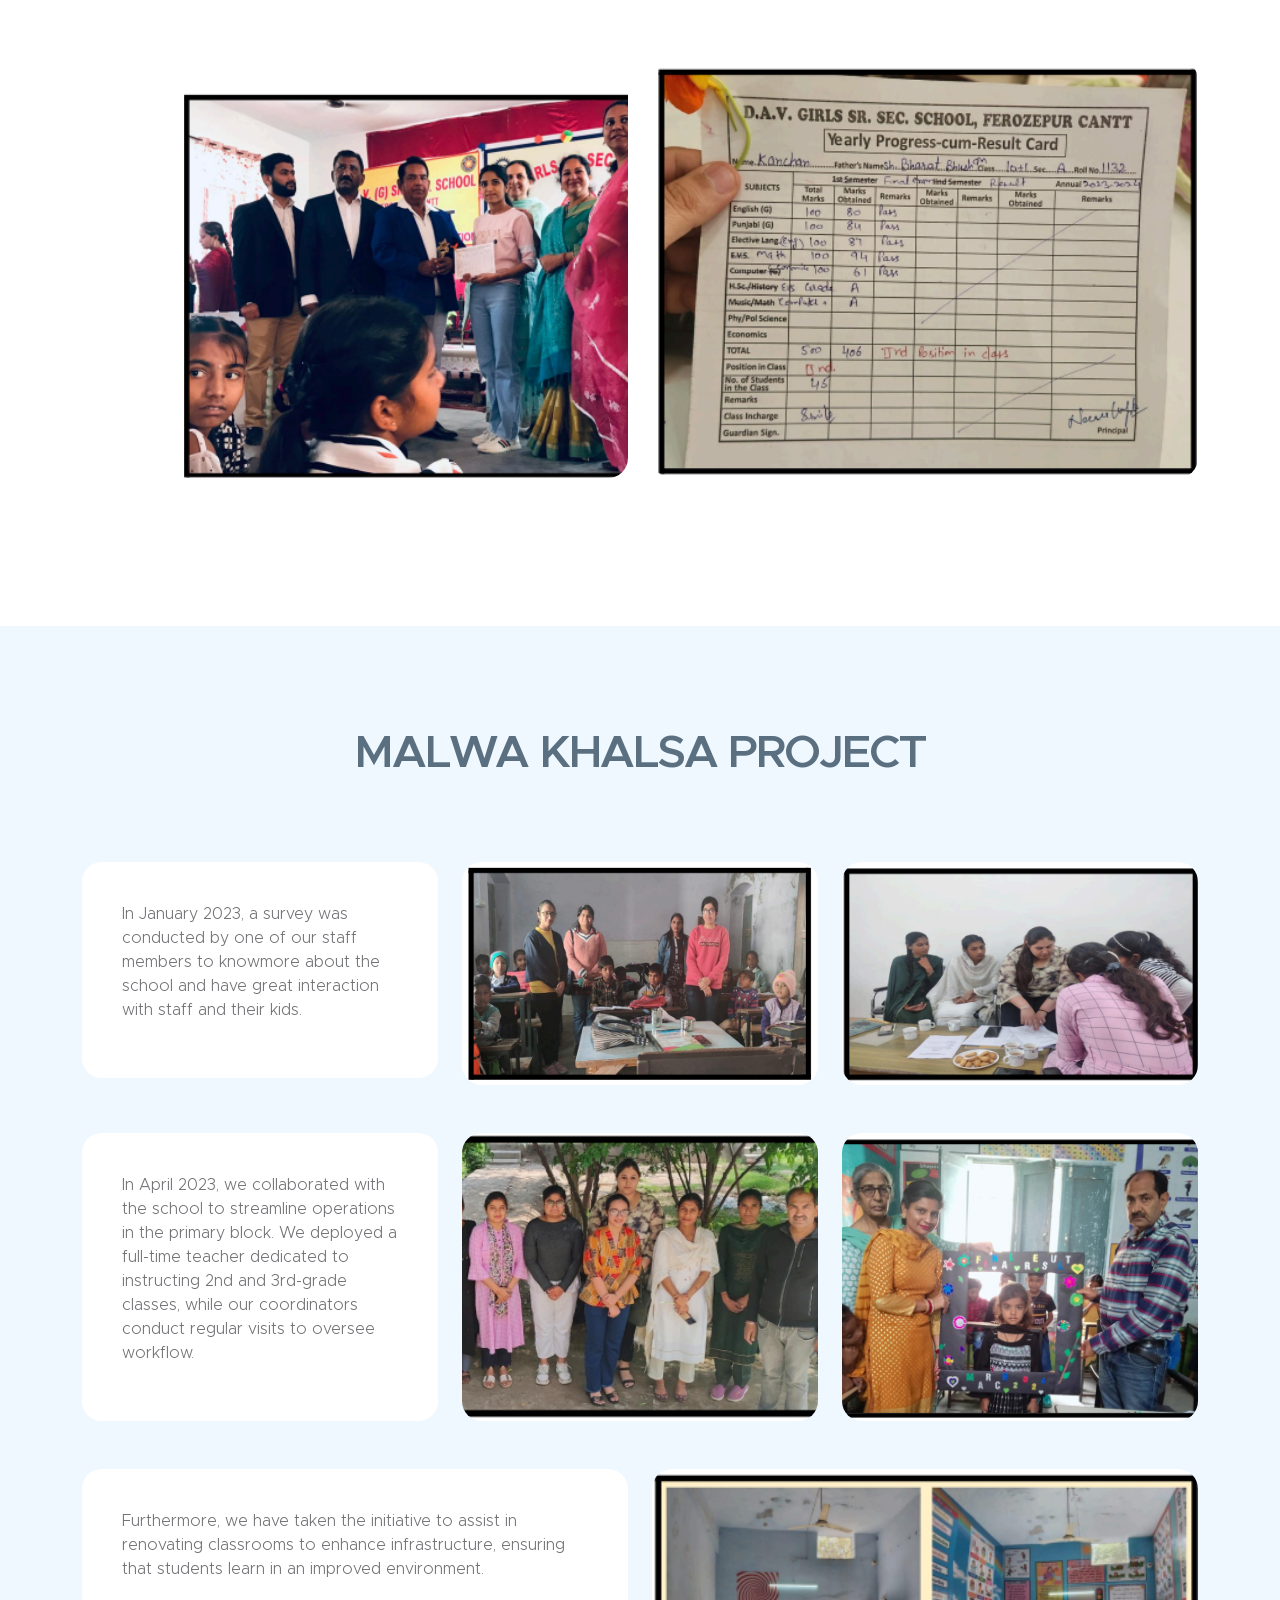
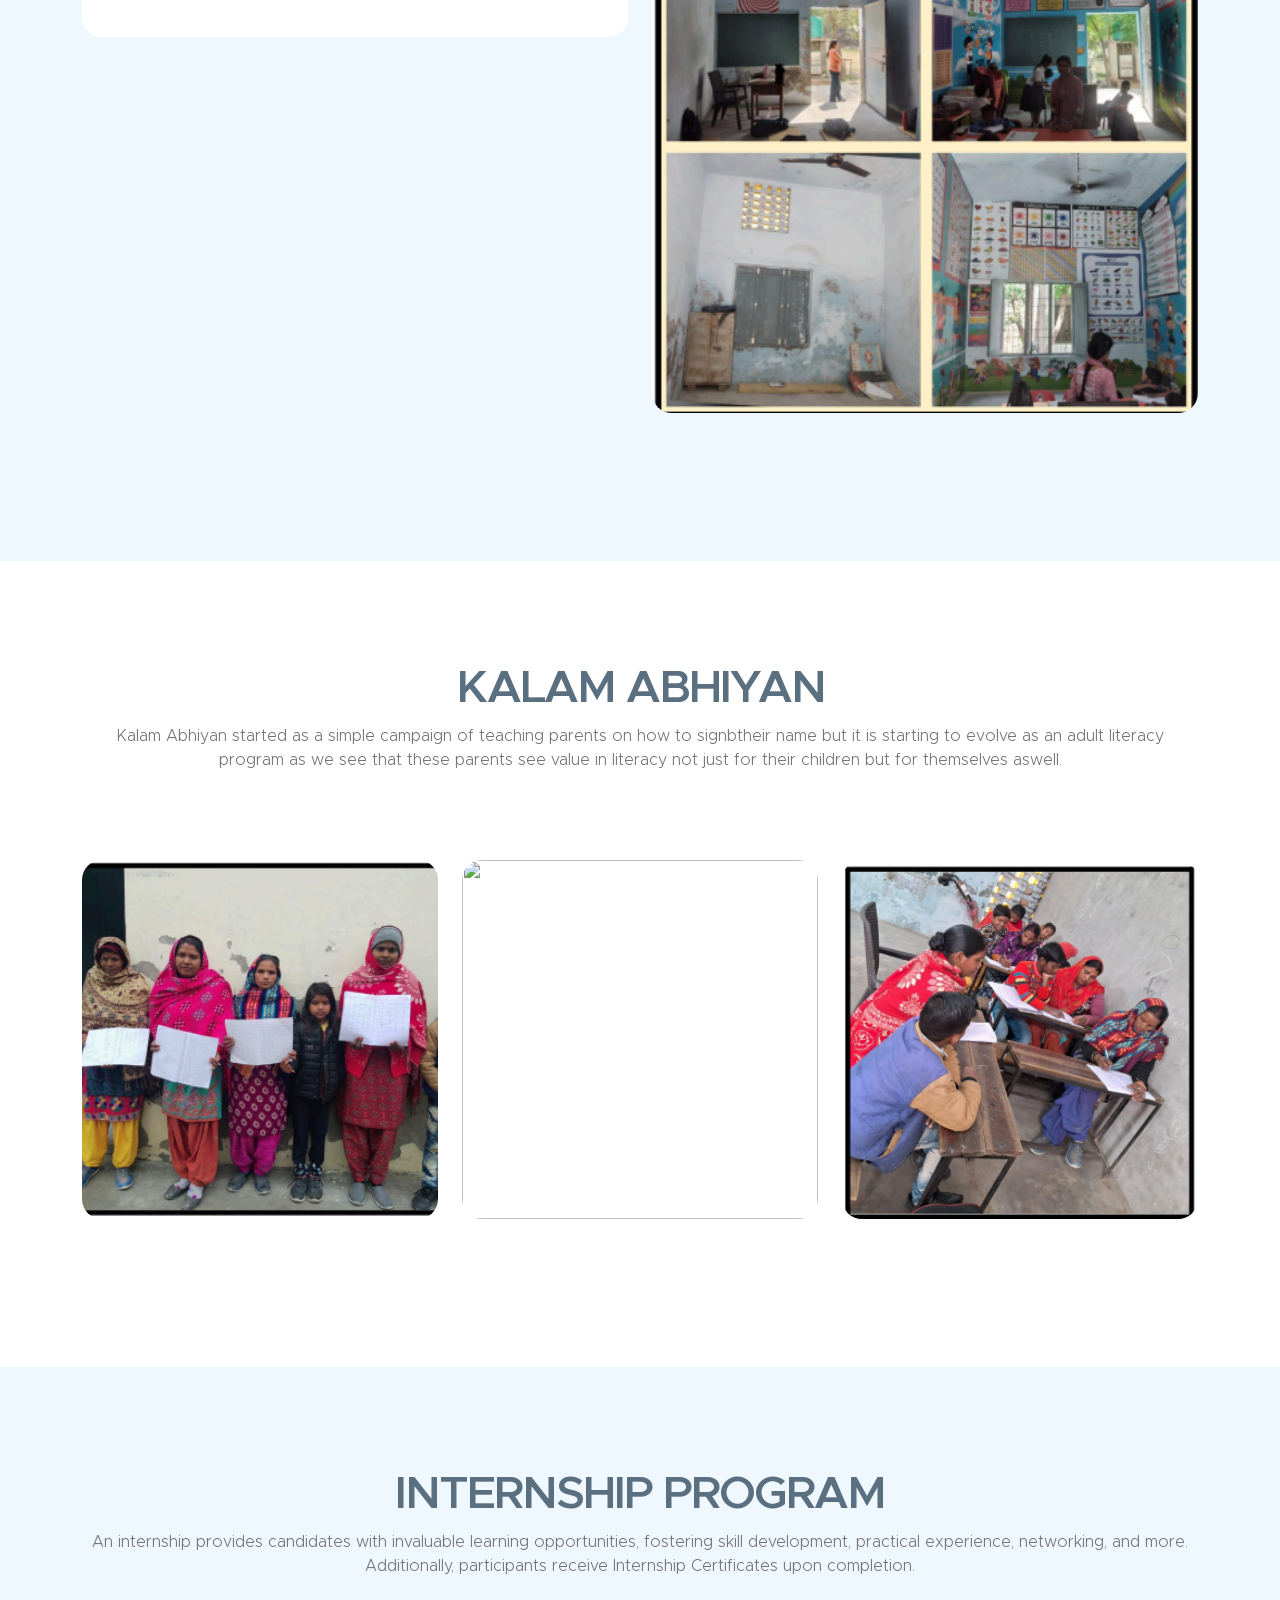
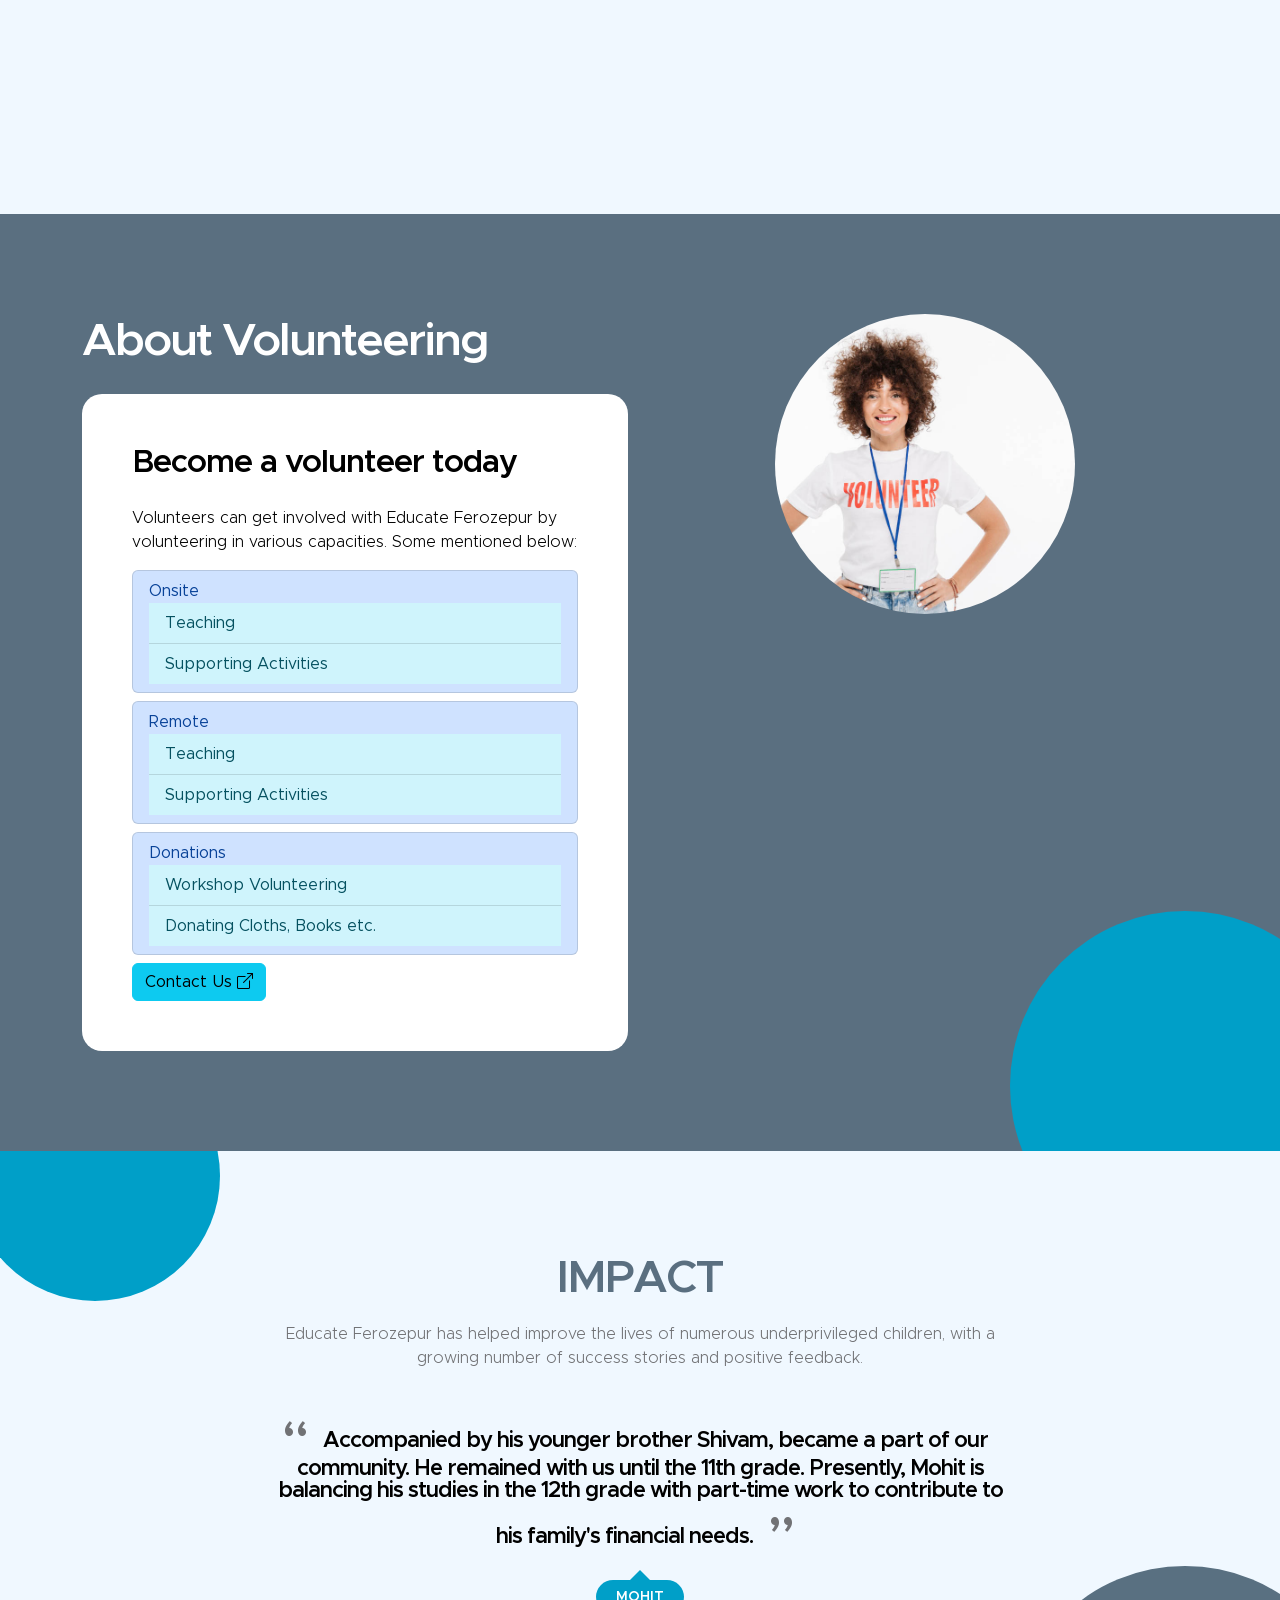
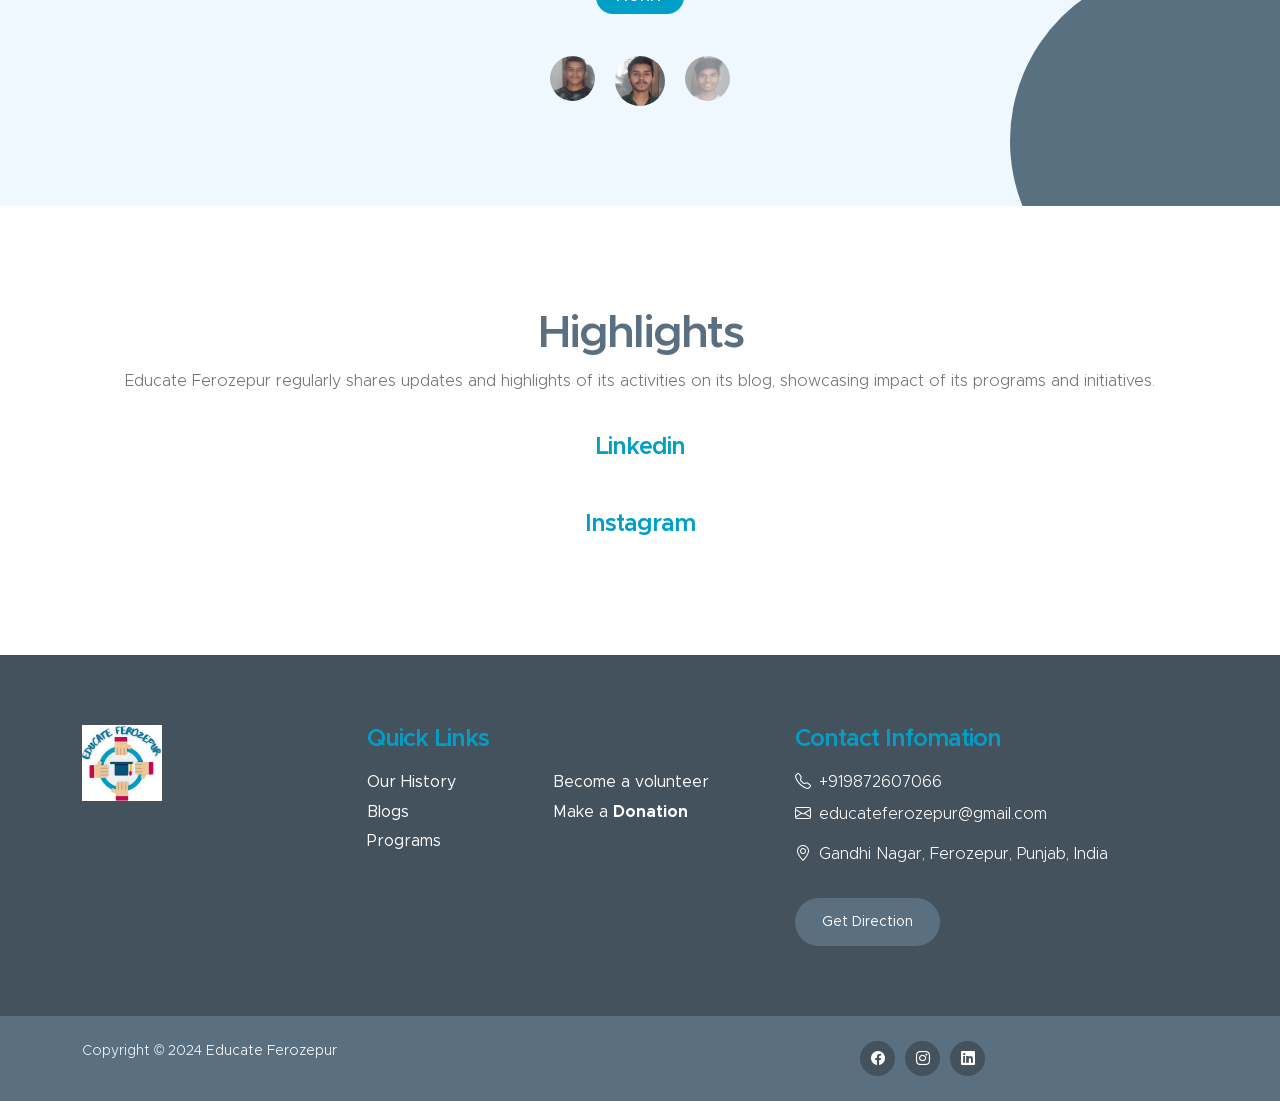
==== commit 87419cd0: "Craeted all Sections on the Page with its content, Added Section for Linkedin and Instagram feeds fo" ====
--- a/src/index.html
+++ b/src/index.html
@@ -1,6 +1,15 @@
 <!doctype html>
 <html lang="en">
     <head>
+        <!-- Google tag (gtag.js) -->
+        <script async src="https://www.googletagmanager.com/gtag/js?id=G-9964L8H9GV"></script>
+        <script>
+        window.dataLayer = window.dataLayer || [];
+        function gtag(){dataLayer.push(arguments);}
+        gtag('js', new Date());
+
+        gtag('config', 'G-9964L8H9GV');
+        </script>
         <meta charset="utf-8">
         <meta name="viewport" content="width=device-width, initial-scale=1">
 
@@ -16,7 +25,6 @@
         <link href="css/bootstrap-icons.css" rel="stylesheet">
 
         <link href="css/educate-ferozepur.css" rel="stylesheet">
-
     </head>
     
     <body id="section_1">
@@ -85,12 +93,11 @@
                         </li>
 
                         <li class="nav-item dropdown">
-                            <a class="nav-link click-scroll dropdown-toggle" href="#section_3" id="navbarLightProgram" role="button" data-bs-toggle="dropdown" aria-expanded="false">Programs</a>
+                            <a class="nav-link click-scroll dropdown-toggle" href="#education" id="navbarLightProgram" role="button" data-bs-toggle="dropdown" aria-expanded="false">Programs</a>
                             <ul class="dropdown-menu dropdown-menu-light" aria-labelledby="navbarLightProgram">
-                                <li><a class="dropdown-item" href="#">Education</a></li>
-                                <li><a class="dropdown-item" href="#">Internship</a></li>
-                                <li><a class="dropdown-item" href="#">Scholarship</a></li>
-                                <li><a class="dropdown-item" href="#">Outreach</a></li>
+                                <li><a class="dropdown-item" href="#education">Education</a></li>
+                                <li><a class="dropdown-item" href="#internship">Internship</a></li>
+                                <li><a class="dropdown-item" href="#scholarship">Scholarship</a></li>
                             </ul>
                         </li>
 
@@ -99,12 +106,10 @@
                         </li>
 
                         <li class="nav-item dropdown">
-                            <a class="nav-link click-scroll dropdown-toggle" href="#section_5" id="navbarLightDropdownMenuLink" role="button" data-bs-toggle="dropdown" aria-expanded="false">Blogs</a>
+                            <a class="nav-link click-scroll dropdown-toggle" href="#section_blog" id="navbarLightDropdownMenuLink" role="button" data-bs-toggle="dropdown" aria-expanded="false">Blogs</a>
 
                             <ul class="dropdown-menu dropdown-menu-light" aria-labelledby="navbarLightDropdownMenuLink">
-                                <li><a class="dropdown-item" href="#">Events</a></li>
-
-                                <li><a class="dropdown-item" href="#">Campaigns</a></li>
+                                <li><a class="dropdown-item" href="#section_blog">Highlights</a></li>
                             </ul>
                         </li>
 
@@ -235,7 +240,7 @@
 
                         <div class="col-lg-3 col-md-6 col-12 mb-4 mb-lg-0 mb-md-4">
                             <div class="featured-block d-flex justify-content-center align-items-center">
-                                <a href="#" class="d-block">
+                                <a href="#education" class="d-block">
                                     <img src="images/icons/educate-ferozepur-icon.png" class="featured-block-image img-fluid" alt="">
 
                                     <p class="featured-block-text"><strong>School</strong> Program</p>
@@ -245,7 +250,7 @@
 
                         <div class="col-lg-3 col-md-6 col-12 mb-4 mb-lg-0">
                             <div class="featured-block d-flex justify-content-center align-items-center">
-                                <a href="#" class="d-block">
+                                <a href="#scholarship" class="d-block">
                                     <img src="images/icons/scholarship.png" class="featured-block-image img-fluid" alt="">
 
                                     <p class="featured-block-text"><strong>Scholarship</strong> Program</p>
@@ -331,7 +336,7 @@
                             <div class="custom-text-box d-flex flex-wrap d-lg-block mb-lg-0">
                                 <div class="counter-thumb"> 
                                     <div class="d-flex">
-                                        <span class="counter-number" data-from="1" data-to="2017" data-speed="1000"></span>
+                                        <span class="counter-number" data-from="2007" data-to="2017" data-speed="1000"></span>
                                         <span class="counter-number-text"></span>
                                     </div>
                                     <span class="counter-text">Founded</span>
@@ -423,7 +428,7 @@
 
                                     </div>
 
-                                    <a href="#" class="custom-btn btn">Details</a>
+                                    <a href="#education" class="custom-btn btn">Details</a>
                                 </div>
                             </div>
                         </div>
@@ -442,7 +447,7 @@
 
                                     </div>
 
-                                    <a href="#" class="custom-btn btn">Details</a>
+                                    <a href="#malwa-khalsa-project" class="custom-btn btn">Details</a>
                                 </div>
                             </div>
                         </div>
@@ -462,13 +467,189 @@
 
                                     </div>
 
-                                    <a href="#" class="custom-btn btn">Details</a>
+                                    <a href="#kalam-abhiyan" class="custom-btn btn">Details</a>
                                 </div>
                             </div>
                         </div>
 
                     </div>
                 </div>
+            </section>
+			
+			<section class="section-padding section-bg" id="education">
+                <div class="container">
+					<div class="row mb-5">
+						<div class="col-lg-12 col-12 text-center mb-4">
+                            <h2>Education</h2>
+                        </div>
+					</div>
+                    <div class="row mb-5">
+						<div class="col-lg-6 col-12">
+                            <div class="custom-text-box mb-lg-0">
+                                <h5 class="mb-3">AFTER SCHOOL PROGRAM</h5>
+                                <p class="mb-3">- Providing educational support to underprivileged children, offering specialised classes in Mathematics and English to enhance their learning.</p>
+                            </div>                            
+                        </div>
+                        <div class="col-lg-6 col-12 mb-5 mb-lg-0">
+                            <img src="images/programs/after-school.jpg" class="custom-text-box-image img-fluid" alt="">
+                        </div>
+                    </div>
+                    <div class="row mb-5">
+                        <div class="col-lg-6 col-12 mb-5 mb-lg-0">
+                            <img src="images/slide/hero-banner-3.jpg" class="custom-text-box-image img-fluid" alt="">
+                        </div>
+                        <div class="col-lg-6 col-12">  
+                            <div class="custom-text-box mb-lg-0">
+                                <h5 class="mb-3">BEGINNERS LEVEL</h5>
+                                <p class="mb-3">Extra assistance for students facing challenges in reading and writing skills, offering specialised classes tailored to their needs.</p>
+                            </div>                          
+                        </div>
+                    </div>
+					<div class="row mb-5">
+						<div class="col-lg-6 col-12">  
+                            <div class="custom-text-box mb-lg-0">
+                                <h5 class="mb-3">LIBRARY</h5>
+                                <p class="mb-3">The library features various sections including Playway, Art and Craft, Story Books, and more.</p>
+                            </div>                          
+                        </div>
+                        <div class="col-lg-6 col-12 mb-5 mb-lg-0">
+                            <img src="images/programs/library.png" class="custom-text-box-image img-fluid" alt="">
+                        </div>                        
+                    </div>
+					<div class="row mb-5">
+                        <div class="col-lg-6 col-12 mb-5 mb-lg-0">
+                            <img src="images/programs/computer.png" class="custom-text-box-image img-fluid" alt="">
+                        </div>
+                        <div class="col-lg-6 col-12">  
+                            <div class="custom-text-box mb-lg-0">
+                                <h5 class="mb-3">COMPUTER PROGRAM</h5>
+                                <p class="mb-3">Students are offered basic computer programming and typing classes to enhance their computer proficiency.</p>
+                            </div>                          
+                        </div>
+                    </div>
+					<div class="row mb-5">
+						<div class="col-lg-6 col-12">  
+                            <div class="custom-text-box mb-lg-0">
+                                <h5 class="mb-3">READING CALENDAR</h5>
+                                <p class="mb-3">The Reading Calendar initiative aims to enhance students' reading habits by providing them with a monthly reading calendar. Additionally, we furnish each student with a book from the library, facilitating the development of their reading skills.</p>
+                            </div>                          
+                        </div>
+                        <div class="col-lg-6 col-12 mb-5 mb-lg-0">
+                            <img src="images/programs/reading-calendar.png" class="custom-text-box-image img-fluid" alt="">
+                        </div>
+                    </div>
+                </div>
+            </section>
+			
+			<section class="section-padding" id="scholarship">
+                <div class="container">
+					<div class="row mb-5">
+						<div class="col-lg-12 col-12 text-center mb-4">
+                            <h2>SCHOLARSHIP PROGRAM</h2>
+							<p class="mb-3">We offer scholarships to students who demonstrate exceptional academic performance, assisting them in completing their education journey.</p>
+                        </div>
+					</div>
+                    <div class="row mb-5">
+                        <div class="col-lg-6 col-12 mb-5 mb-lg-0">
+                            <img src="images/programs/scholarship-1.png" class="custom-text-box-image img-fluid" alt="">
+                        </div>
+                        <div class="col-lg-6 col-12 mb-5 mb-lg-0">
+                            <img src="images/programs/scholarship-2.png" class="custom-text-box-image img-fluid" alt="">
+                        </div>
+                    </div>
+				</div>
+            </section>
+			
+			<section class="section-padding section-bg" id="malwa-khalsa-project">
+                <div class="container">
+					<div class="row mb-5">
+						<div class="col-lg-12 col-12 text-center mb-4">
+                            <h2>MALWA KHALSA PROJECT</h2>
+                        </div>
+					</div>
+                    <div class="row mb-5">
+						<div class="col-lg-4 col-12 mb-5 mb-lg-0">
+							<div class="custom-text-box mb-lg-0">
+								<p class="mb-3">In January 2023, a survey was conducted by one of our staff members to knowmore about the school and have great interaction with staff and their kids.</p>
+							</div>
+                        </div>
+                        <div class="col-lg-4 col-12 mb-5 mb-lg-0">
+                            <img src="images/programs/mkp-1.png" class="custom-text-box-image img-fluid" alt="">
+                        </div>
+                        <div class="col-lg-4 col-12 mb-5 mb-lg-0">
+                            <img src="images/programs/mkp-2.png" class="custom-text-box-image img-fluid" alt="">
+                        </div>
+                    </div>
+                    <div class="row mb-5">
+						<div class="col-lg-4 col-12 mb-5 mb-lg-0">
+							<div class="custom-text-box mb-lg-0">
+								<p class="mb-3">In April 2023, we collaborated with the school to streamline operations in the primary block. We deployed a full-time teacher dedicated to instructing 2nd and 3rd-grade classes, while our coordinators conduct regular visits to oversee workflow.</p>
+							</div>
+                        </div>
+                        <div class="col-lg-4 col-12 mb-5 mb-lg-0">
+                            <img src="images/programs/mkp-3.png" class="custom-text-box-image img-fluid" alt="">
+                        </div>
+                        <div class="col-lg-4 col-12 mb-5 mb-lg-0">
+                            <img src="images/programs/mkp-4.png" class="custom-text-box-image img-fluid" alt="">
+                        </div>
+                    </div>
+				
+                    <div class="row mb-5">
+					    <div class="col-lg-6 col-12 mb-5 mb-lg-0">
+							<div class="custom-text-box mb-lg-0">
+								<p class="mb-3">Furthermore, we have taken the initiative to assist in renovating classrooms to enhance infrastructure, ensuring that students learn in an improved environment.</p>
+							</div>
+                        </div>
+                        <div class="col-lg-6 col-12 mb-5 mb-lg-0">
+                            <img src="images/programs/mkp-5.png" class="custom-text-box-image img-fluid" alt="">
+                        </div>
+   
+                    </div>
+				</div>
+            </section>
+			
+			<section class="section-padding" id="kalam-abhiyan">
+                <div class="container">
+					<div class="row mb-5">
+						<div class="col-lg-12 col-12 text-center mb-4">
+                            <h2>KALAM ABHIYAN</h2>
+							<p class="mb-3">Kalam Abhiyan started as a simple campaign of teaching parents on how to signbtheir name but it is starting to evolve as an adult literacy program as we see that these parents see value in literacy not just for their children but for themselves aswell.</p>
+                        </div>
+					</div>
+                    <div class="row mb-5">
+                        <div class="col-lg-4 col-12 mb-5 mb-lg-0">
+                            <img src="images/programs/ka-1.png" class="custom-text-box-image img-fluid" alt="">
+                        </div>
+                        <div class="col-lg-4 col-12 mb-5 mb-lg-0">
+                            <img src="images/programs/ka-2.png" class="custom-text-box-image img-fluid" alt="">
+                        </div>
+						<div class="col-lg-4 col-12 mb-5 mb-lg-0">
+                            <img src="images/programs/ka-3.png" class="custom-text-box-image img-fluid" alt="">
+                        </div>
+                    </div>
+				</div>
+            </section>
+			
+			<section class="section-padding section-bg" id="internship">
+                <div class="container">
+					<div class="row mb-5">
+						<div class="col-lg-12 col-12 text-center mb-4">
+                            <h2>INTERNSHIP PROGRAM</h2>
+							<p class="mb-3">An internship provides candidates with invaluable learning opportunities, fostering skill development, practical experience, networking, and more. Additionally, participants receive Internship Certificates upon completion.</p>
+                        </div>
+					</div>
+                    <div class="row mb-5">
+                        <!--<div class="col-lg-4 col-12 mb-5 mb-lg-0">
+                            <img src="images/programs/ka-1.png" class="custom-text-box-image img-fluid" alt="">
+                        </div>
+                        <div class="col-lg-4 col-12 mb-5 mb-lg-0">
+                            <img src="images/programs/ka-2.png" class="custom-text-box-image img-fluid" alt="">
+                        </div>
+						<div class="col-lg-4 col-12 mb-5 mb-lg-0">
+                            <img src="images/programs/ka-3.png" class="custom-text-box-image img-fluid" alt="">
+                        </div>-->
+                    </div>
+				</div>
             </section>
 
             <section class="volunteer-section section-padding" id="section_4">
@@ -626,6 +807,29 @@
                     </div>
                 </div>
             </section>
+			
+			<section class="section-padding" id="section_blog">
+                <div class="container">
+                    <div class="row">
+
+                        <div class="col-lg-12 col-12 text-center mb-4">
+                            <h2>Highlights</h2>
+							<p> Educate Ferozepur regularly shares updates and highlights of its activities on its blog, showcasing impact of its programs and initiatives.</p>
+                        </div>
+						
+						<div class="col-lg-12 col-12">
+							<h5 class="mb-3 text-center">Linkedin</h5>
+                            <div class="elfsight-app-d9ca04de-e6a9-4c22-840b-f01d9999088c mb-5" data-elfsight-app-lazy></div>
+                        </div>
+
+                        <div class="col-lg-12 col-12">
+							<h5 class="mb-3 text-center">Instagram</h5>
+                            <div class="elfsight-app-b7b27d39-e865-4964-8e95-afdb81c721c1" data-elfsight-app-lazy></div>
+                        </div>
+
+                    </div>
+                </div>
+            </section>
 
         </main>
 
@@ -640,9 +844,9 @@
                         <h5 class="site-footer-title mb-3">Quick Links</h5>
 
                         <ul class="footer-menu">
-                            <li class="footer-menu-item"><a href="#" class="footer-menu-link">Our History</a></li>
-
-                            <li class="footer-menu-item"><a href="#" class="footer-menu-link">Blogs</a></li>
+                            <li class="footer-menu-item"><a href="#section_2" class="footer-menu-link">Our History</a></li>
+
+                            <li class="footer-menu-item"><a href="#section_blog" class="footer-menu-link">Blogs</a></li>
 
                             <li class="footer-menu-item"><a href="#" class="footer-menu-link">Programs</a></li>
 
@@ -710,11 +914,13 @@
         </footer>
 
         <!-- JAVASCRIPT FILES -->
+		<script src="https://static.elfsight.com/platform/platform.js" async></script>
         <script src="js/jquery.min.js"></script>
         <script src="js/bootstrap.min.js"></script>
         <script src="js/jquery.sticky.js"></script>
         <script src="js/counter.js"></script>
         <script src="js/custom.js"></script>
+		
 
     </body>
 </html>
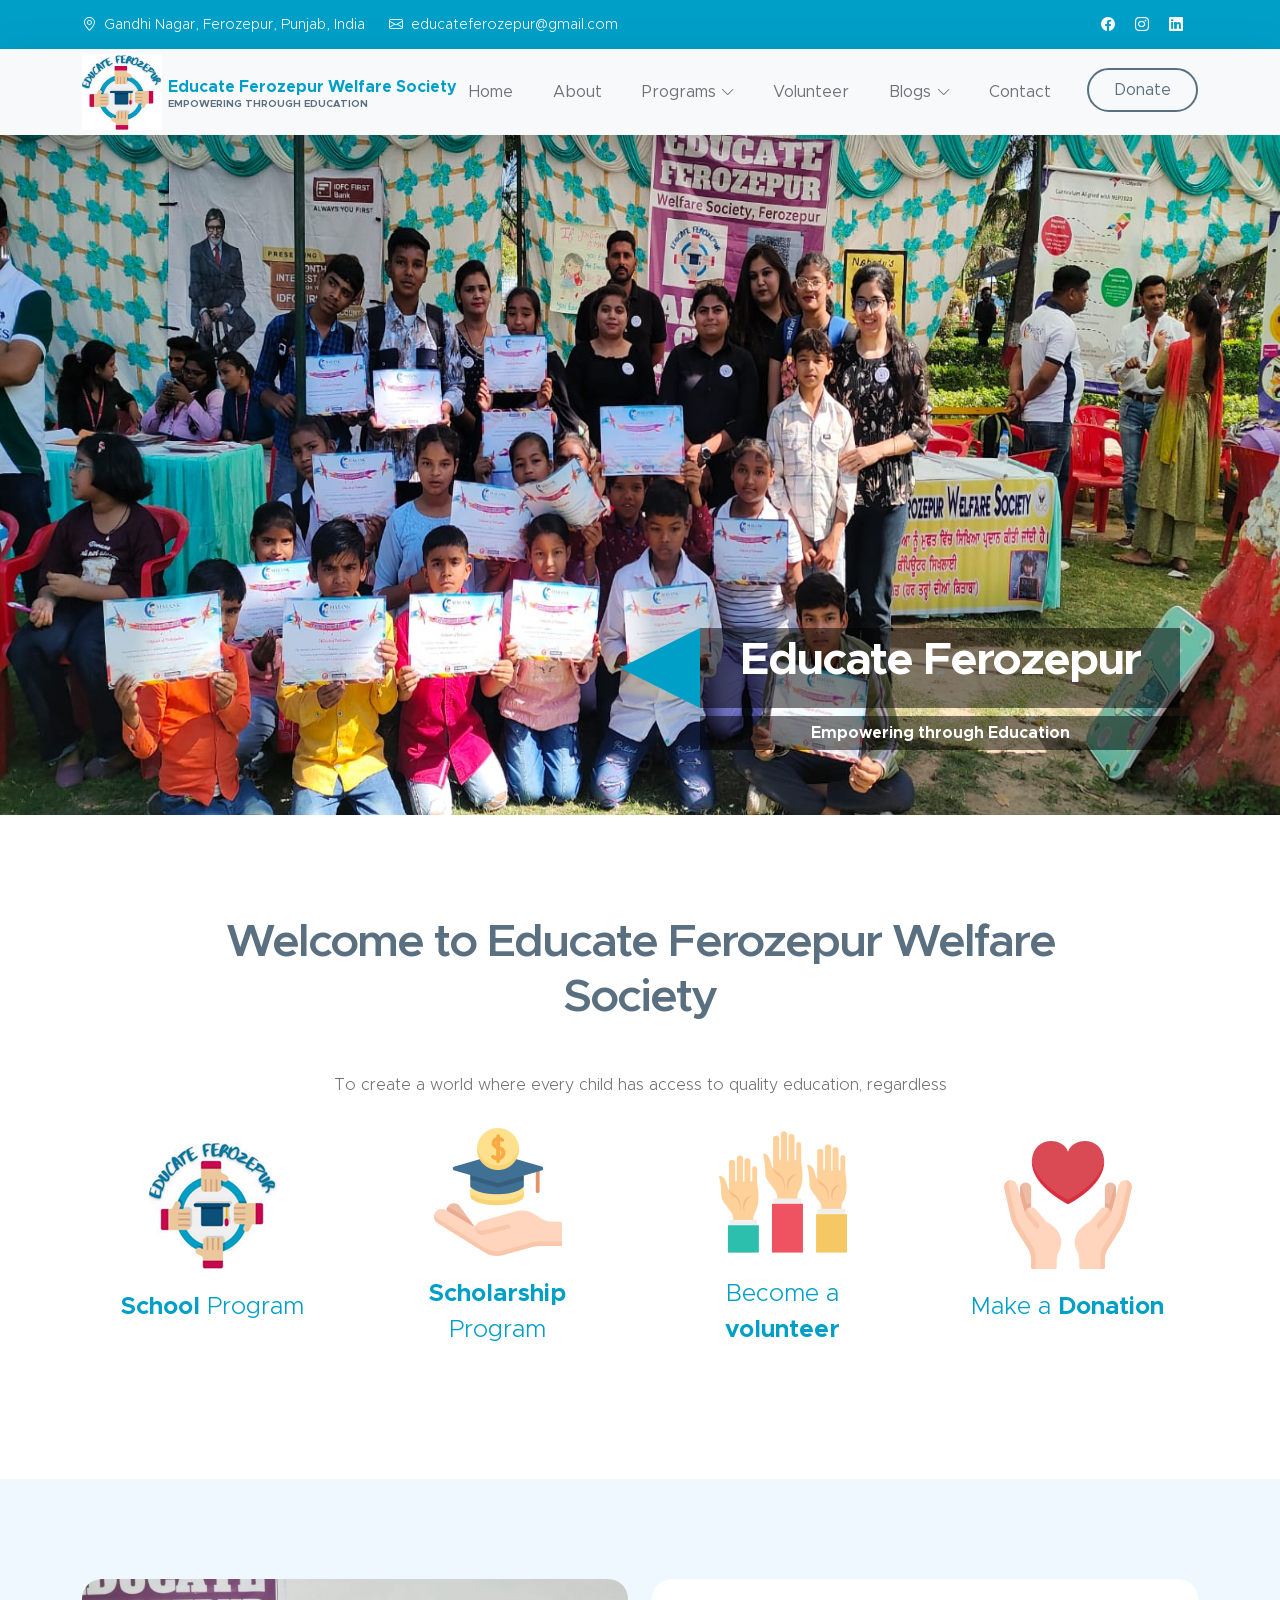
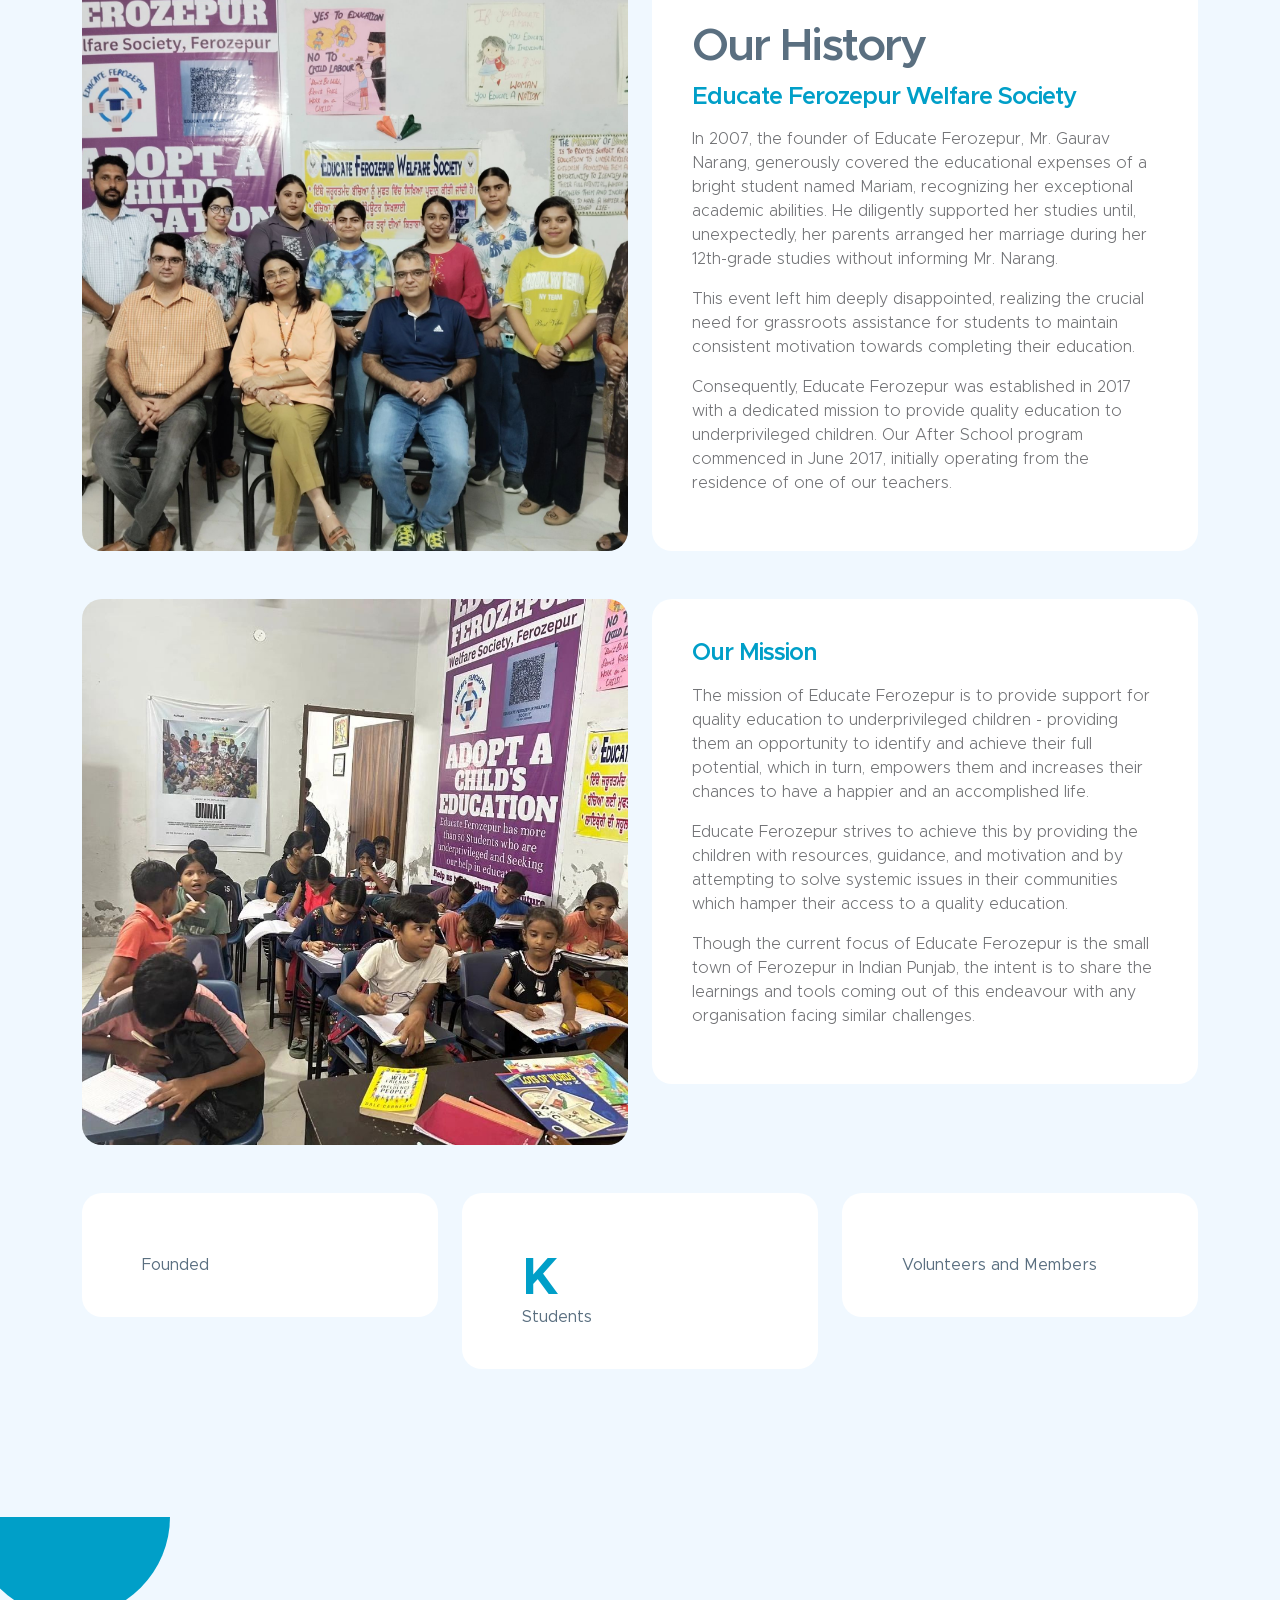
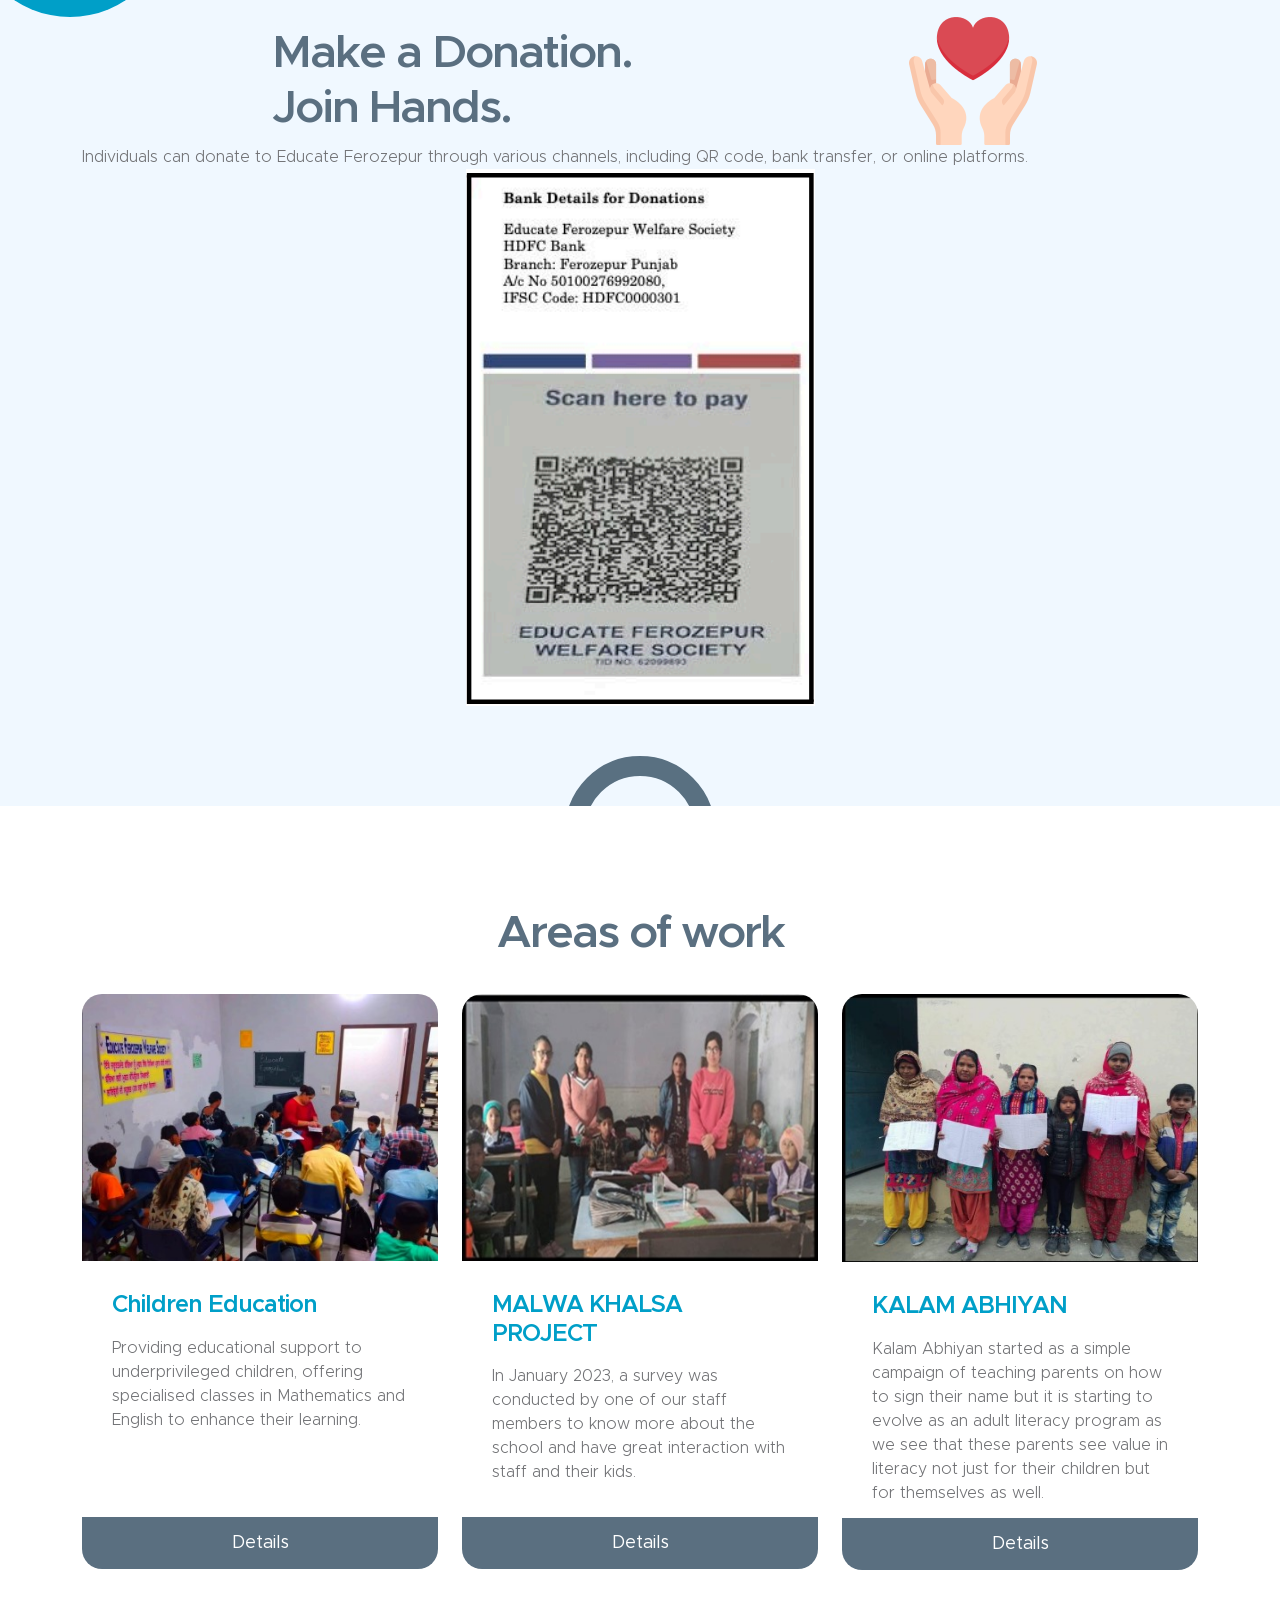
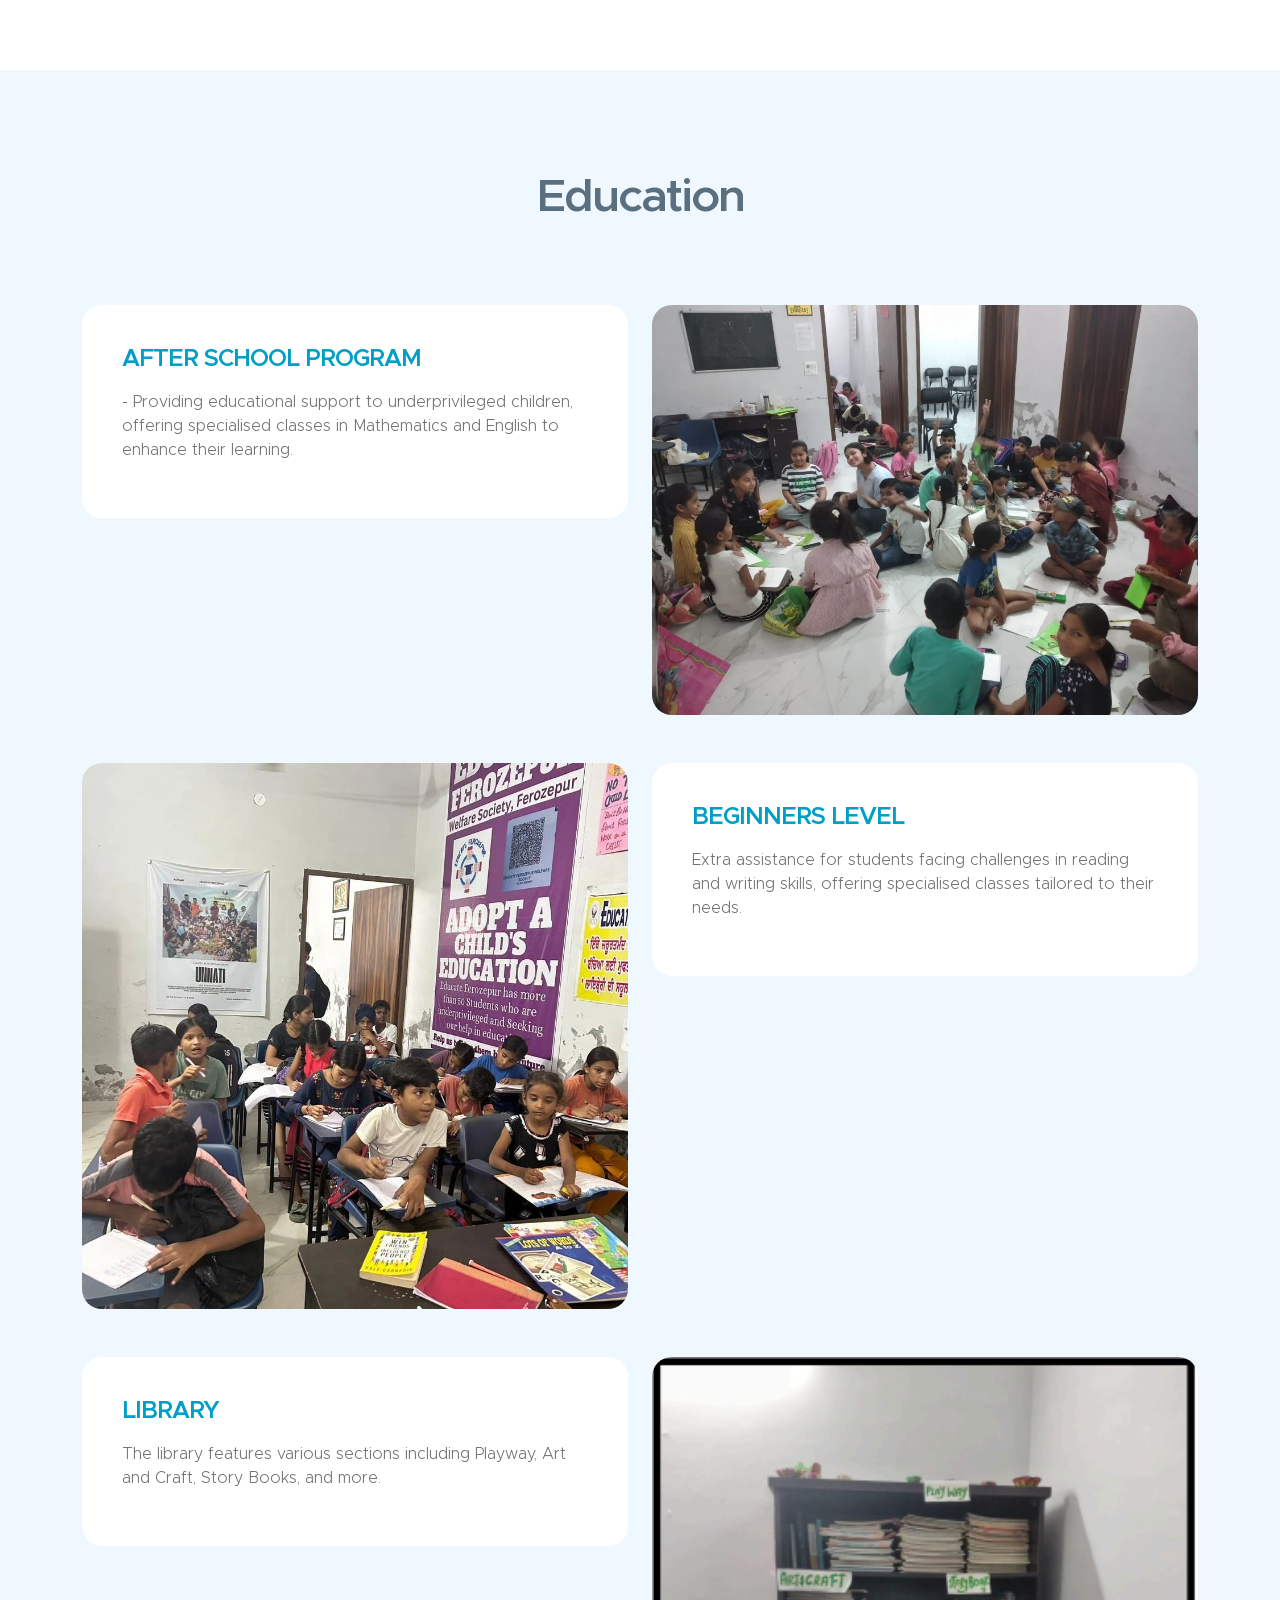
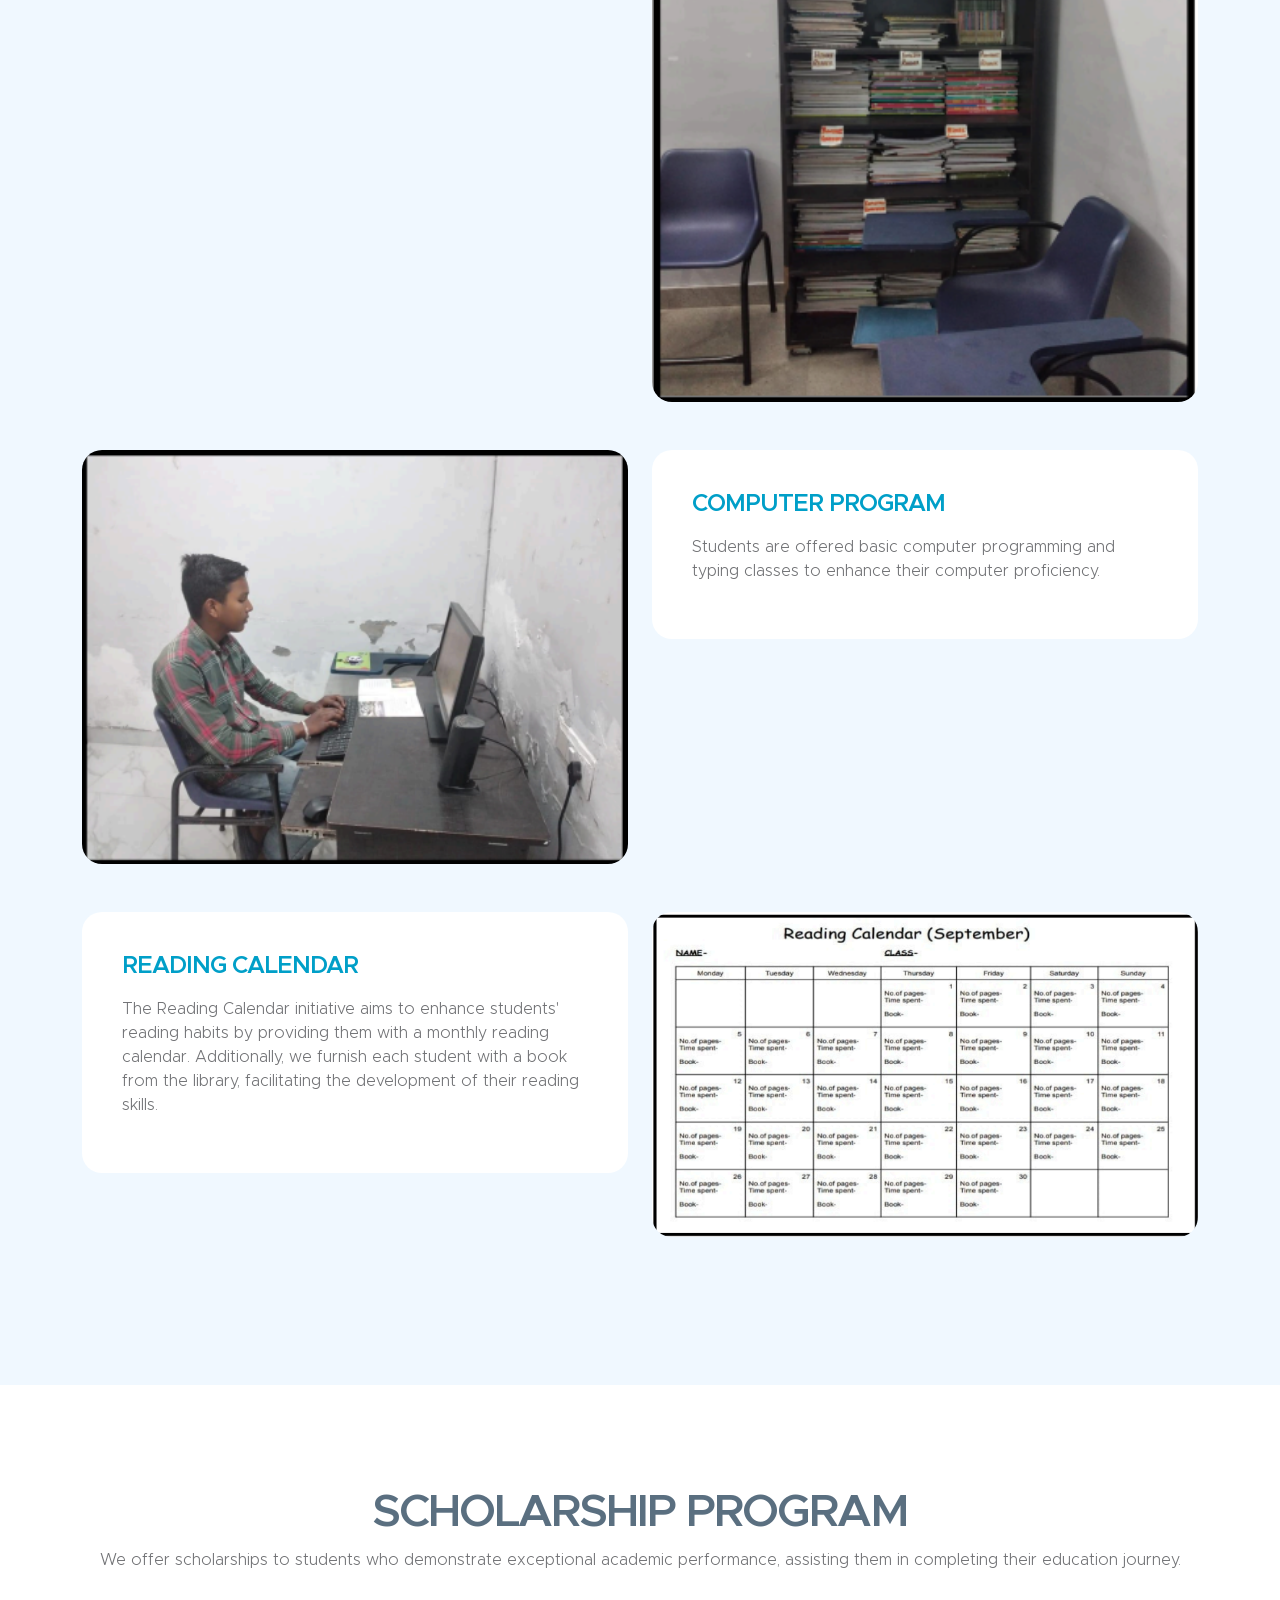
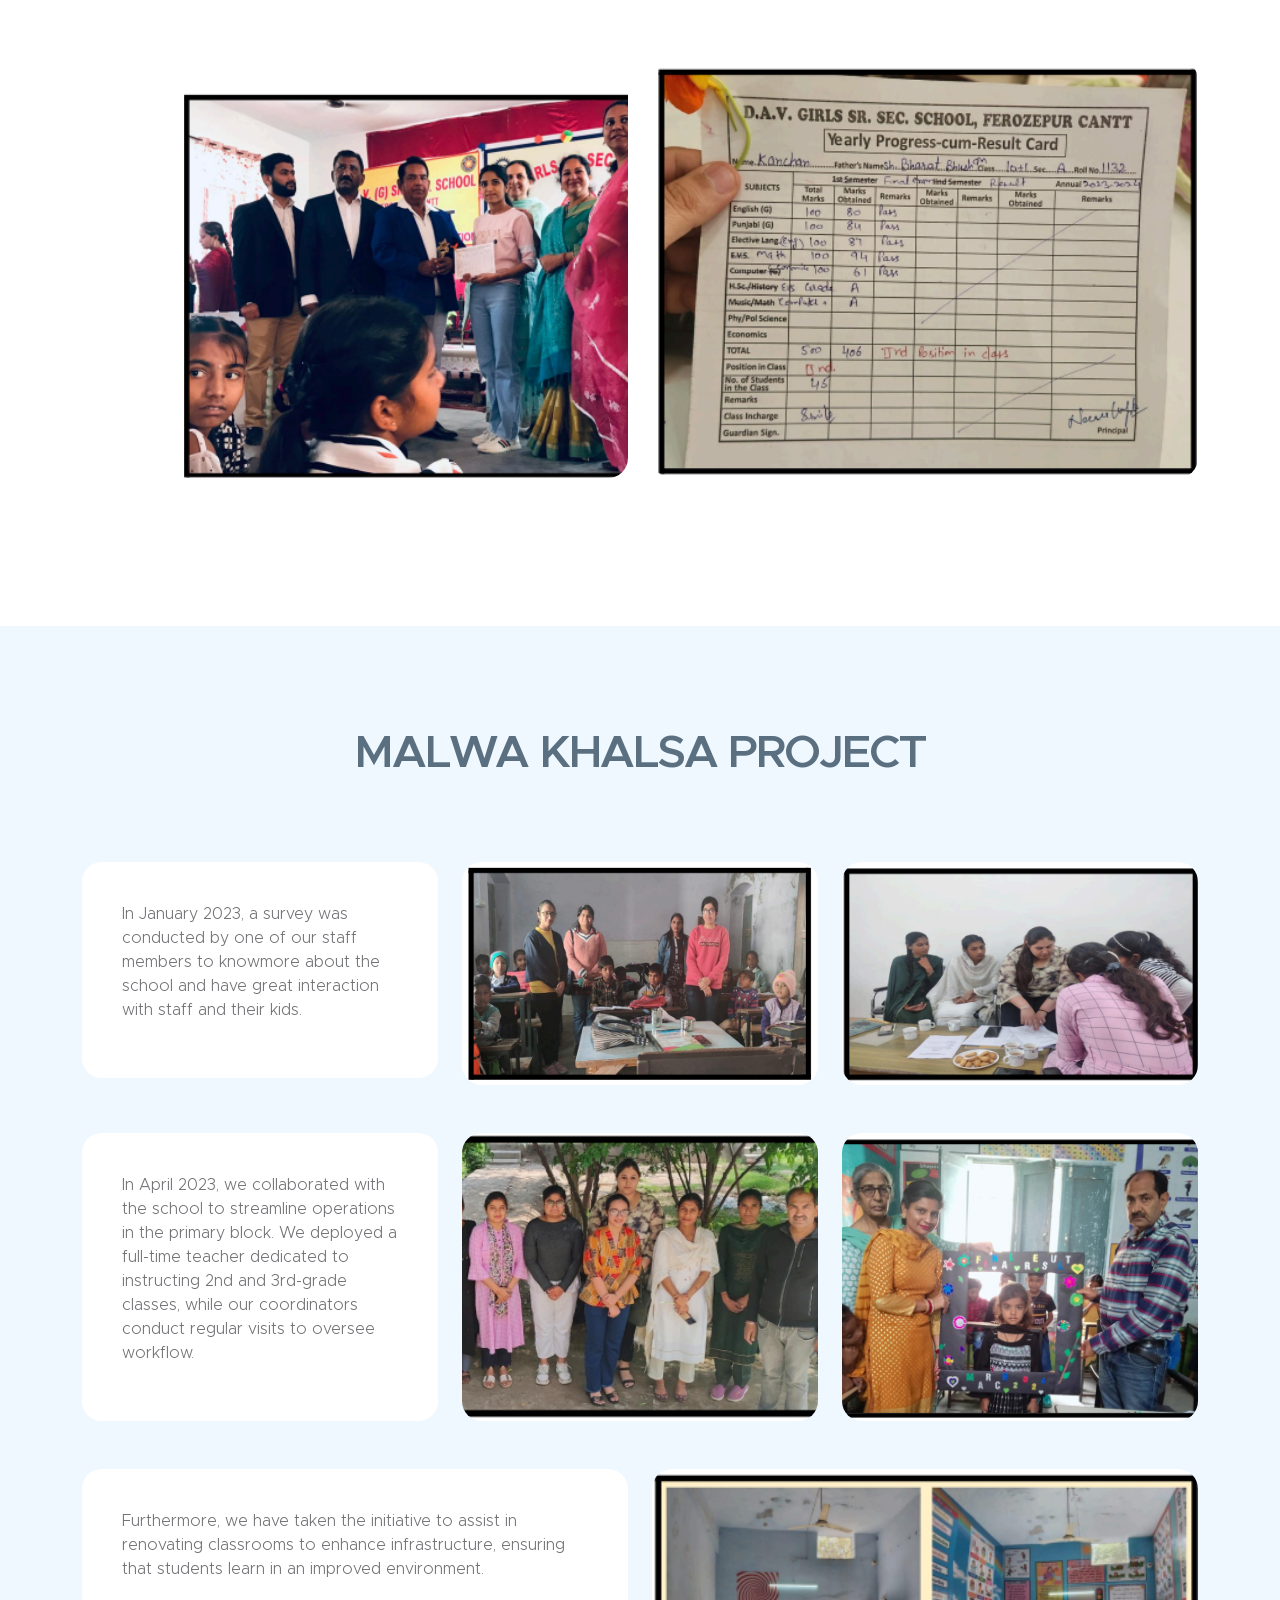
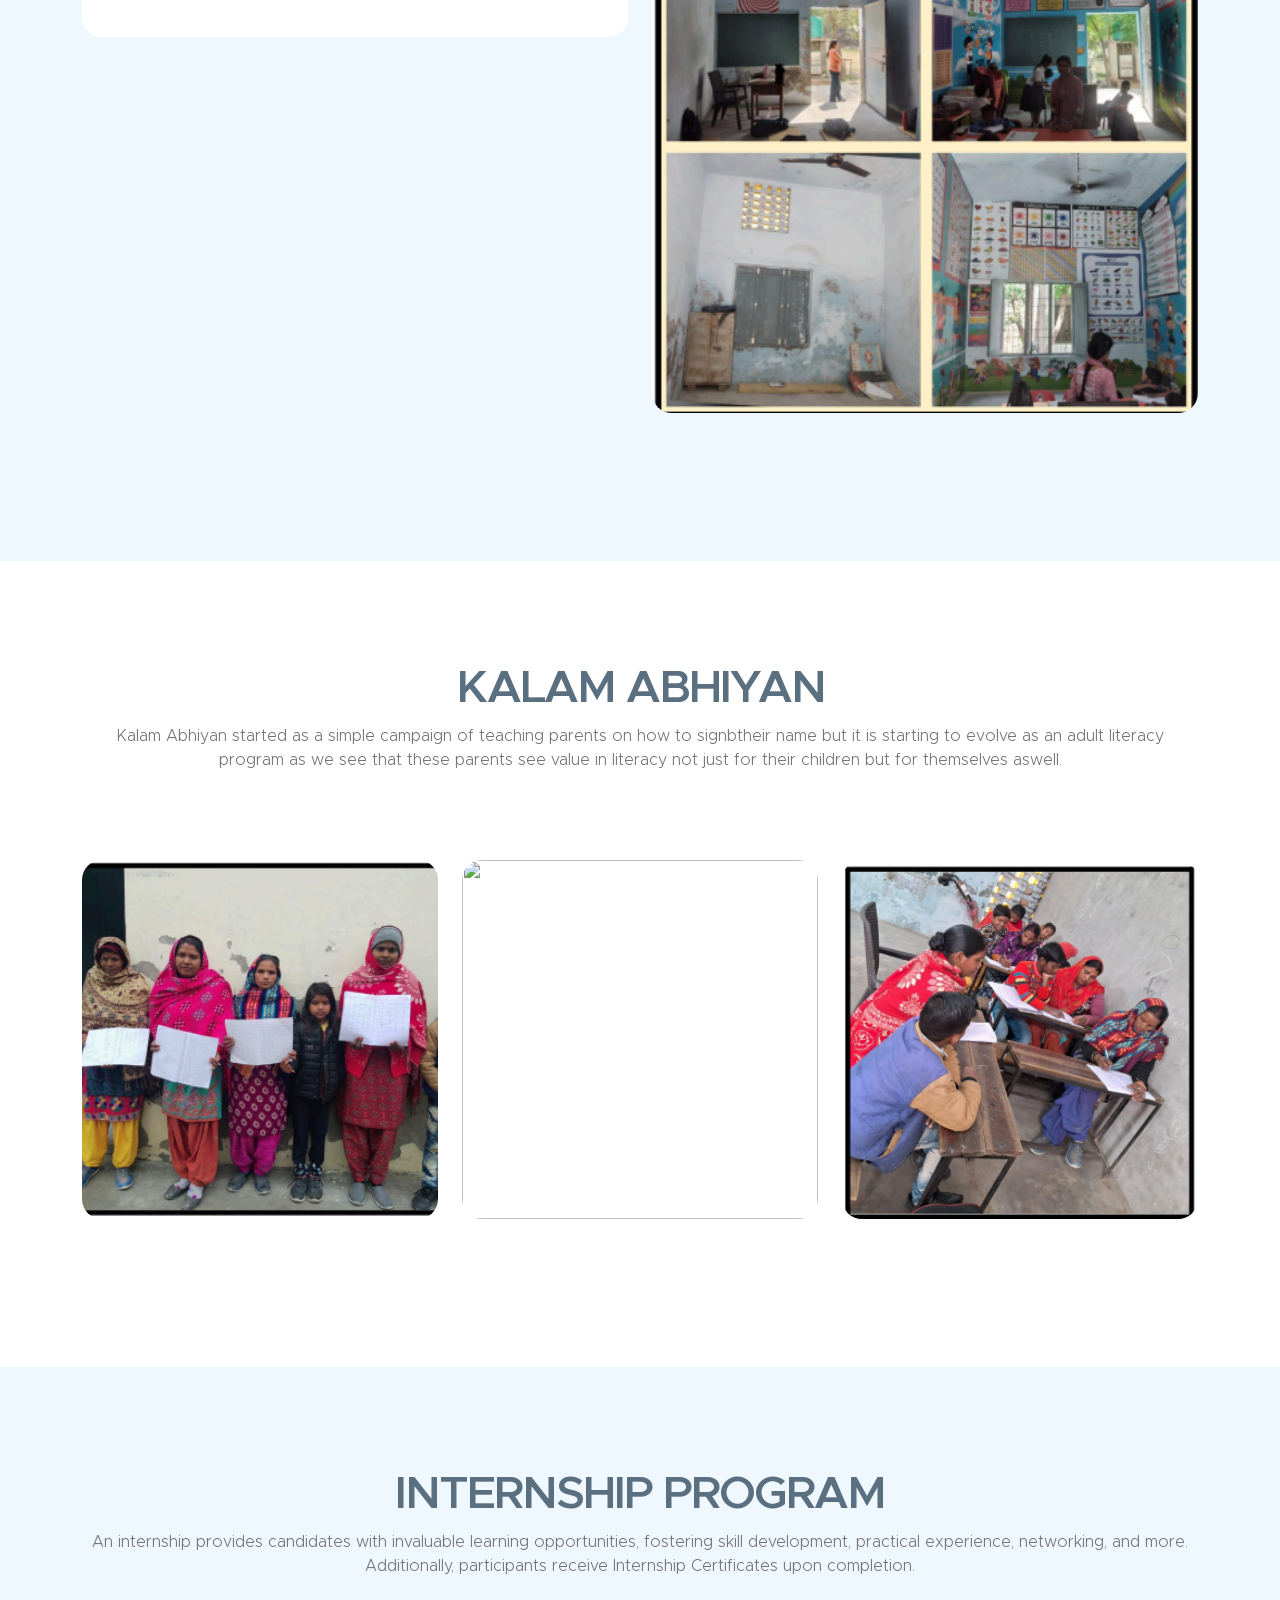
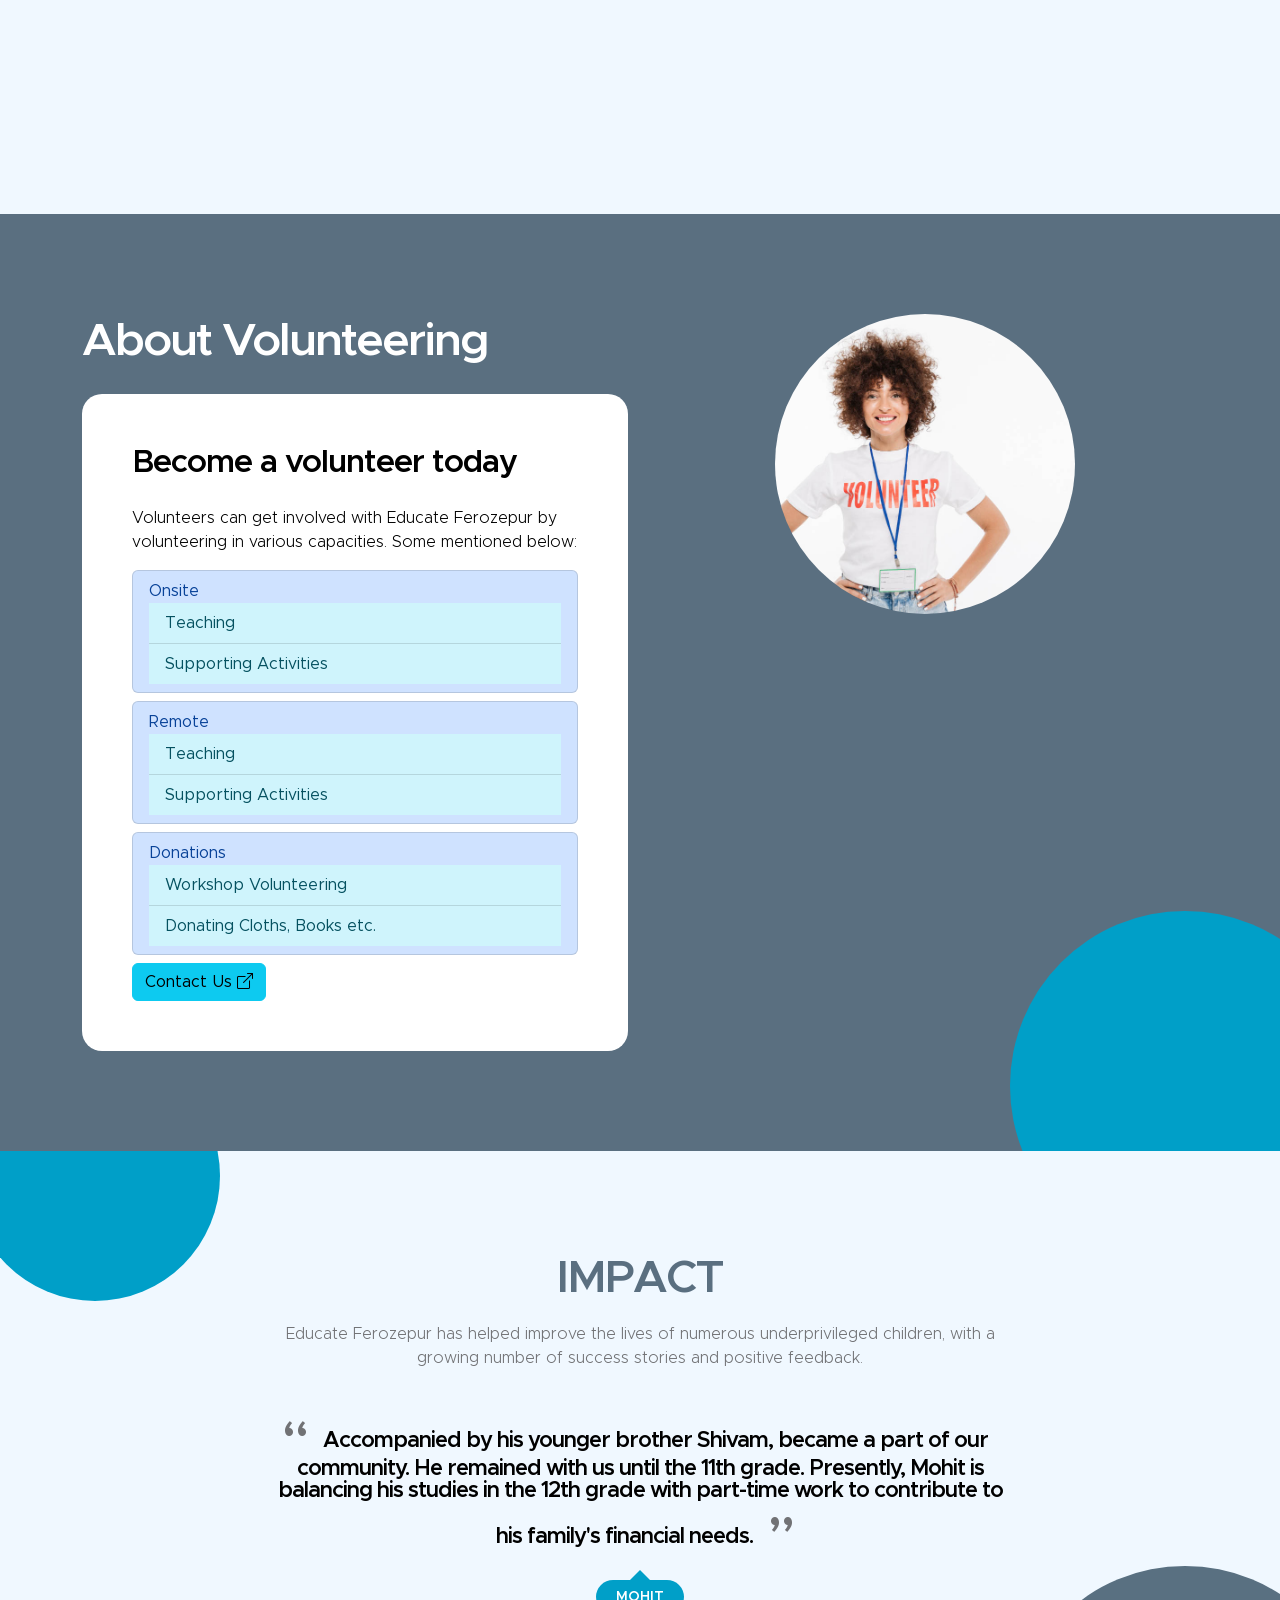
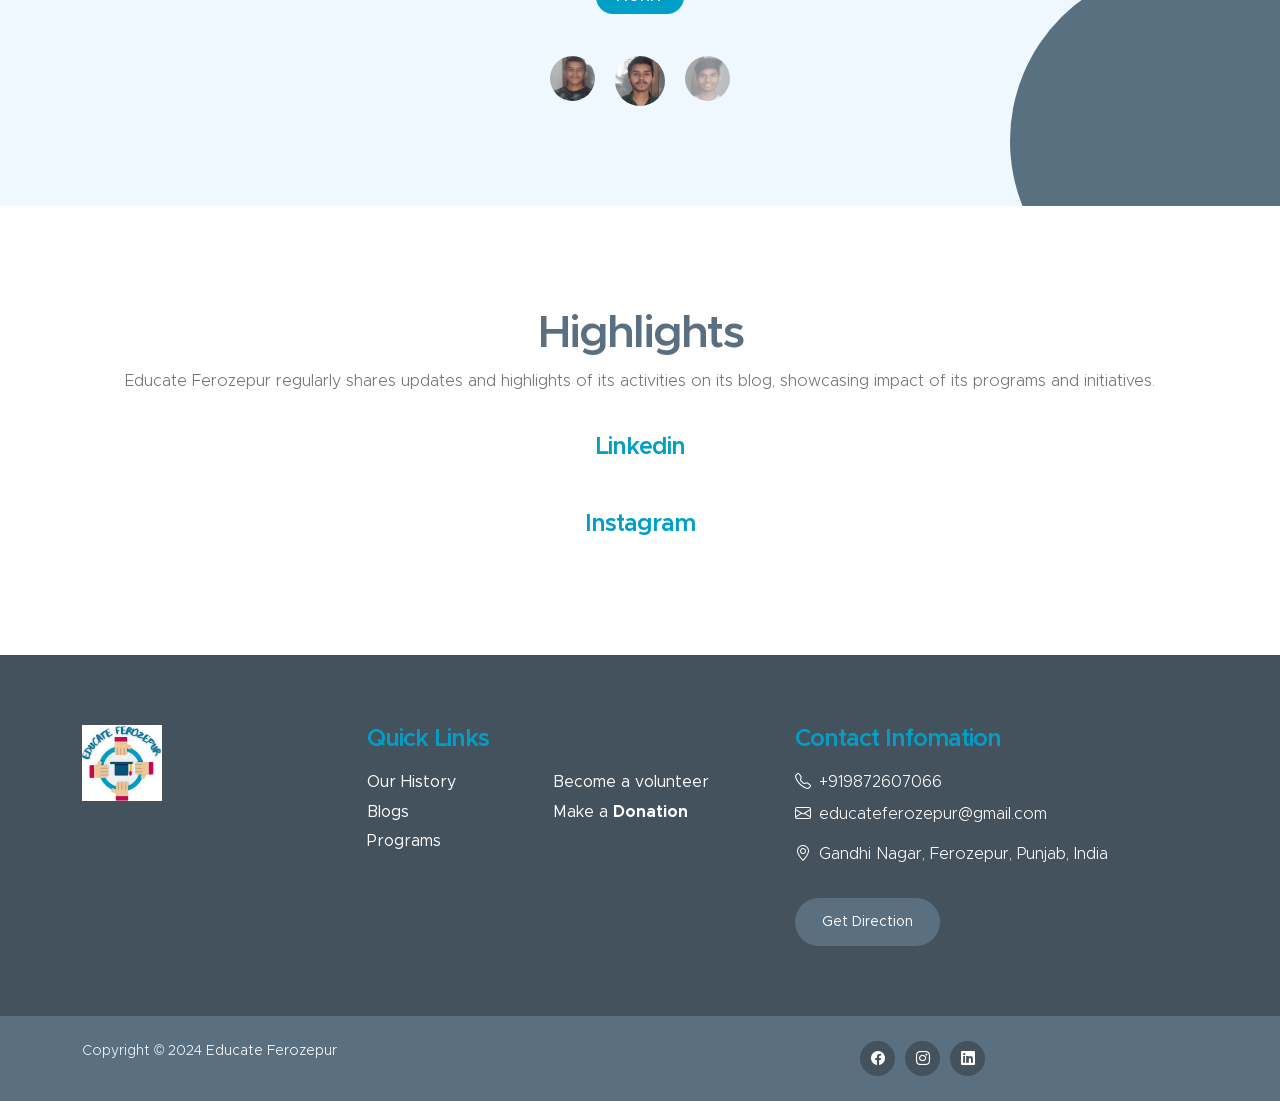
==== commit 52eb8afa: "Updating google form link in contact and volunteer section" ====
--- a/src/index.html
+++ b/src/index.html
@@ -114,7 +114,7 @@
                         </li>
 
                         <li class="nav-item">
-                            <a class="nav-link click-scroll" href="#section_6">Contact</a>
+                            <a class="nav-link click-scroll" href="https://forms.gle/UHwNmJoY4pghpgQp9" target="_blank">Contact</a>
                         </li>
 
                         <li class="nav-item ms-3">
@@ -724,7 +724,7 @@
 
                                 <textarea name="volunteer-message" rows="3" class="form-control" id="volunteer-message" placeholder="Comment (Optional)"></textarea>-->
 
-                                <a href="#" target="_blank" type="button" class="mx-auto btn btn-info">Contact Us <i class="bi bi-box-arrow-up-right"></i></a>
+                                <a href="https://forms.gle/UHwNmJoY4pghpgQp9" target="_blank" type="button" class="mx-auto btn btn-info">Contact Us <i class="bi bi-box-arrow-up-right"></i></a>
                             </form>
                         </div>
 
@@ -848,7 +848,7 @@
 
                             <li class="footer-menu-item"><a href="#section_blog" class="footer-menu-link">Blogs</a></li>
 
-                            <li class="footer-menu-item"><a href="#" class="footer-menu-link">Programs</a></li>
+                            <li class="footer-menu-item"><a href="#education" class="footer-menu-link">Programs</a></li>
 
                             <li class="footer-menu-item"><a href="#section_4" class="footer-menu-link">Become a volunteer</a></li>
 							<li class="footer-menu-item"><a href="#section_donate" class="footer-menu-link">Make a <strong>Donation</strong></a></li>
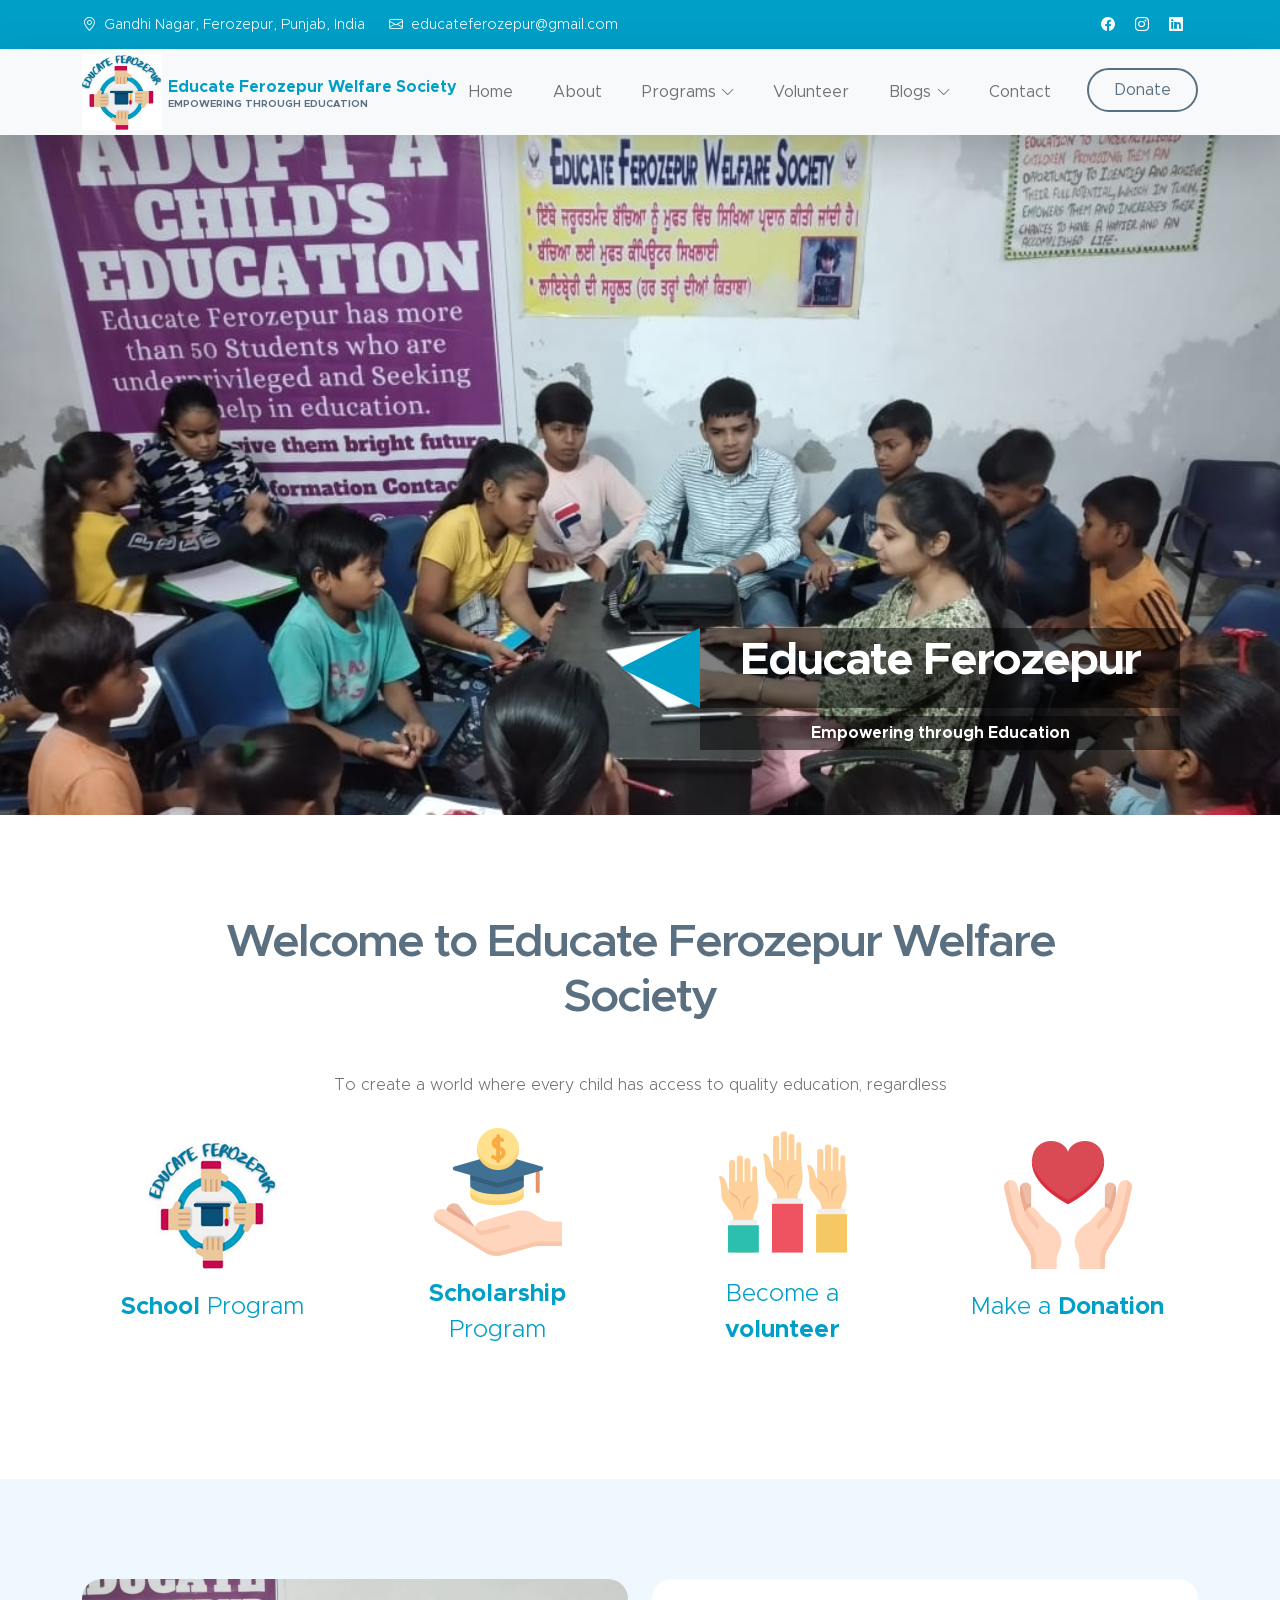
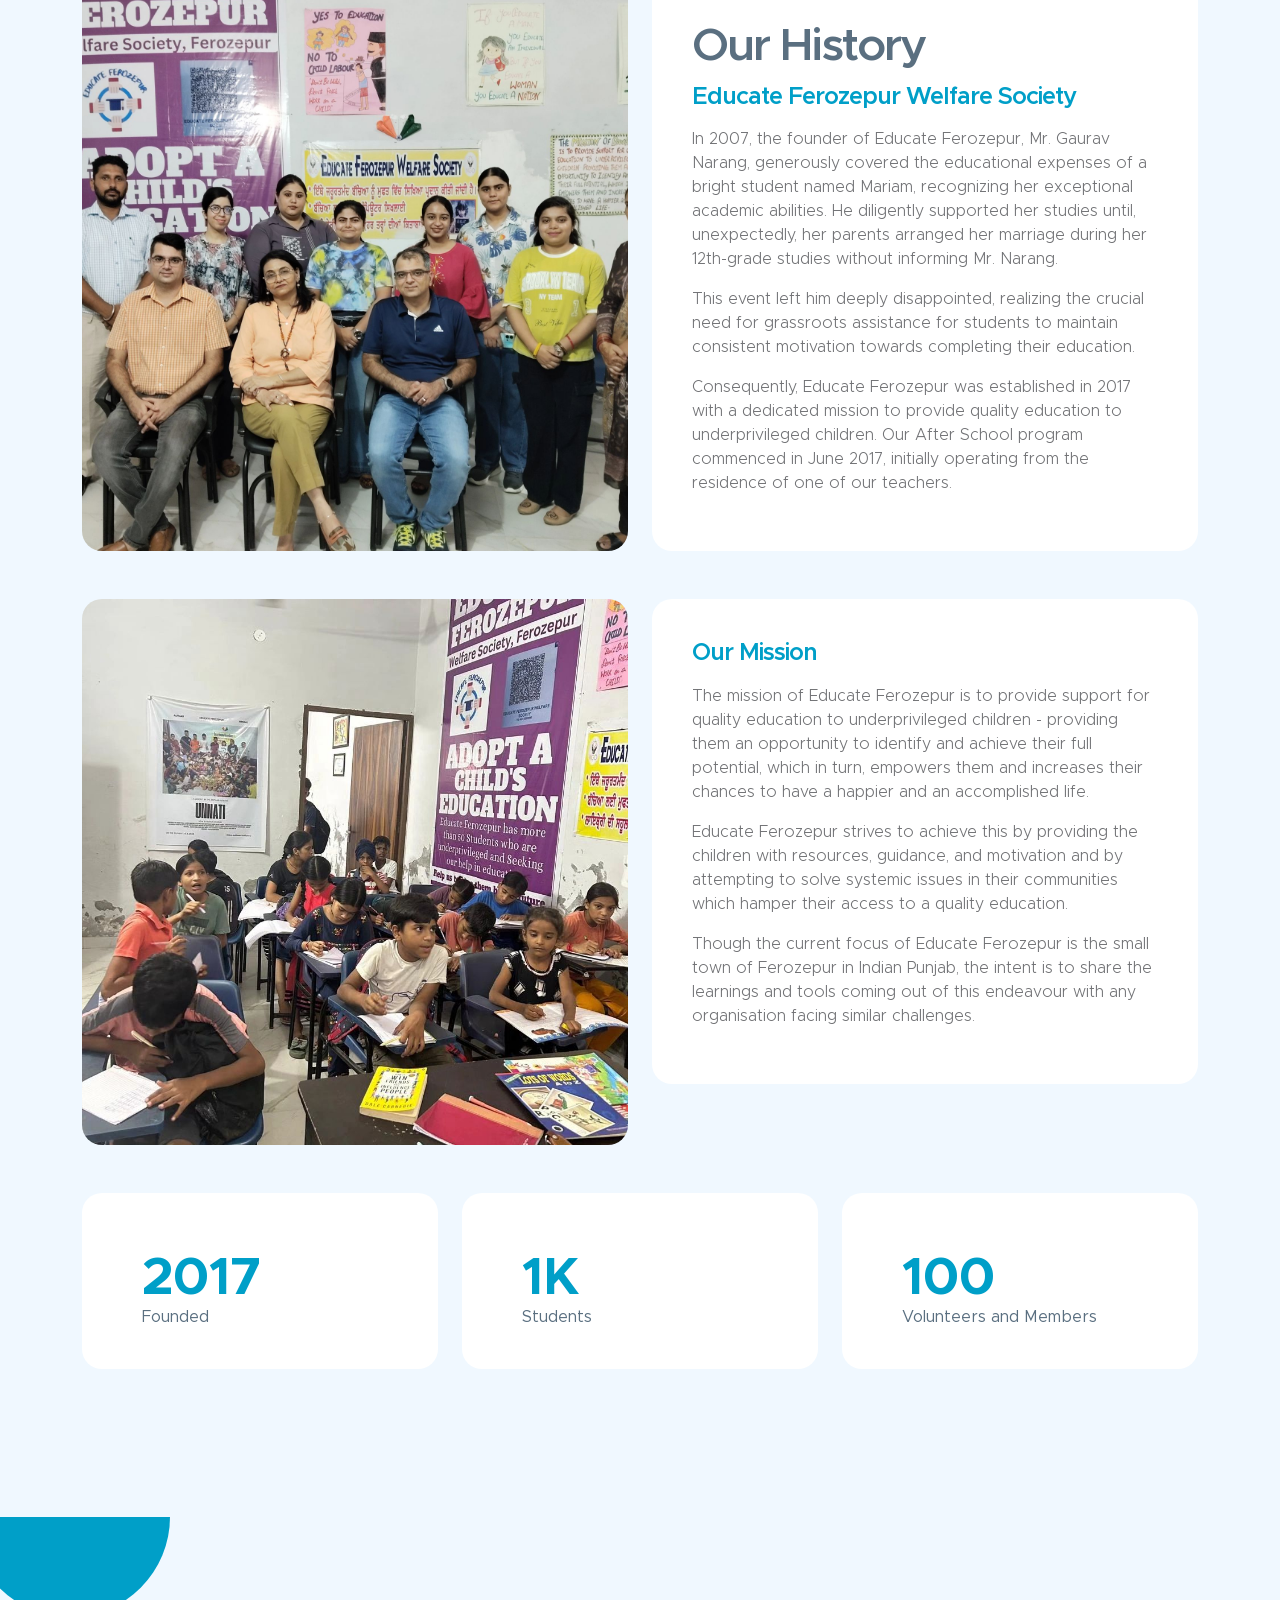
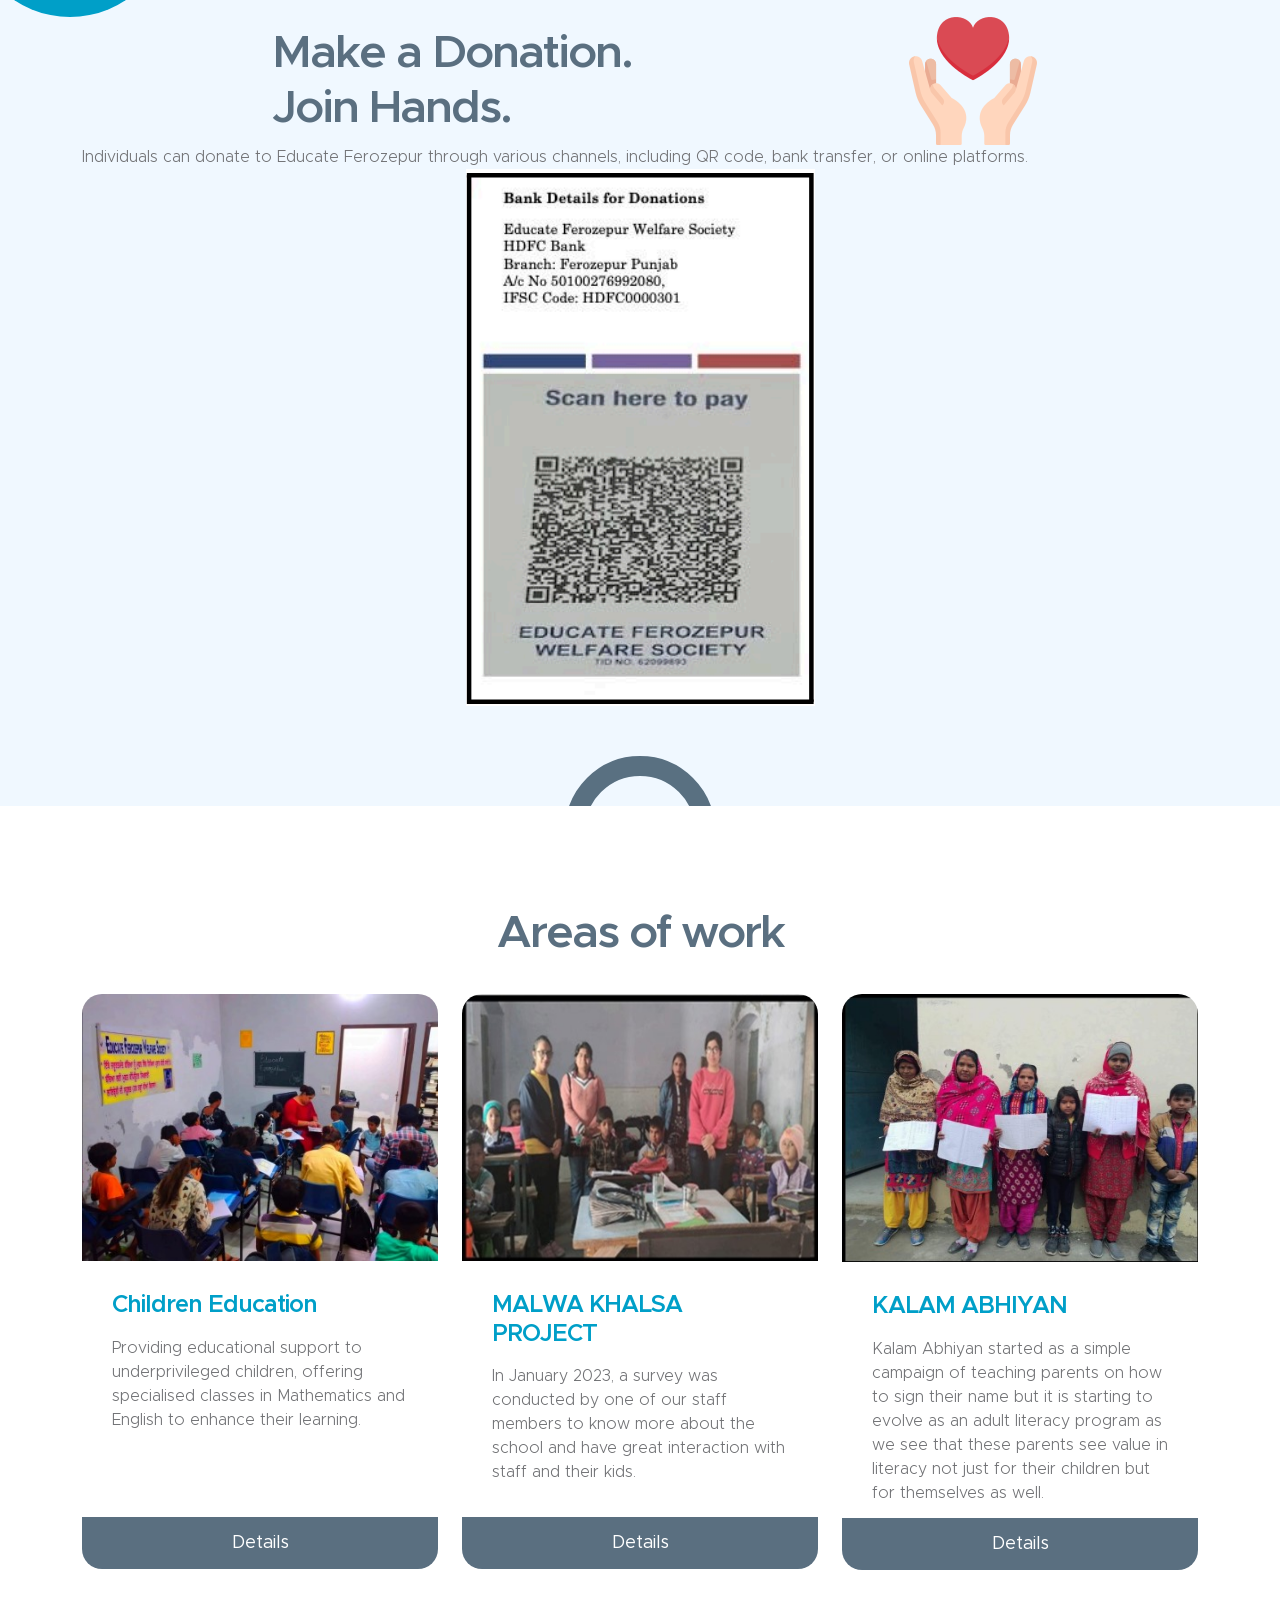
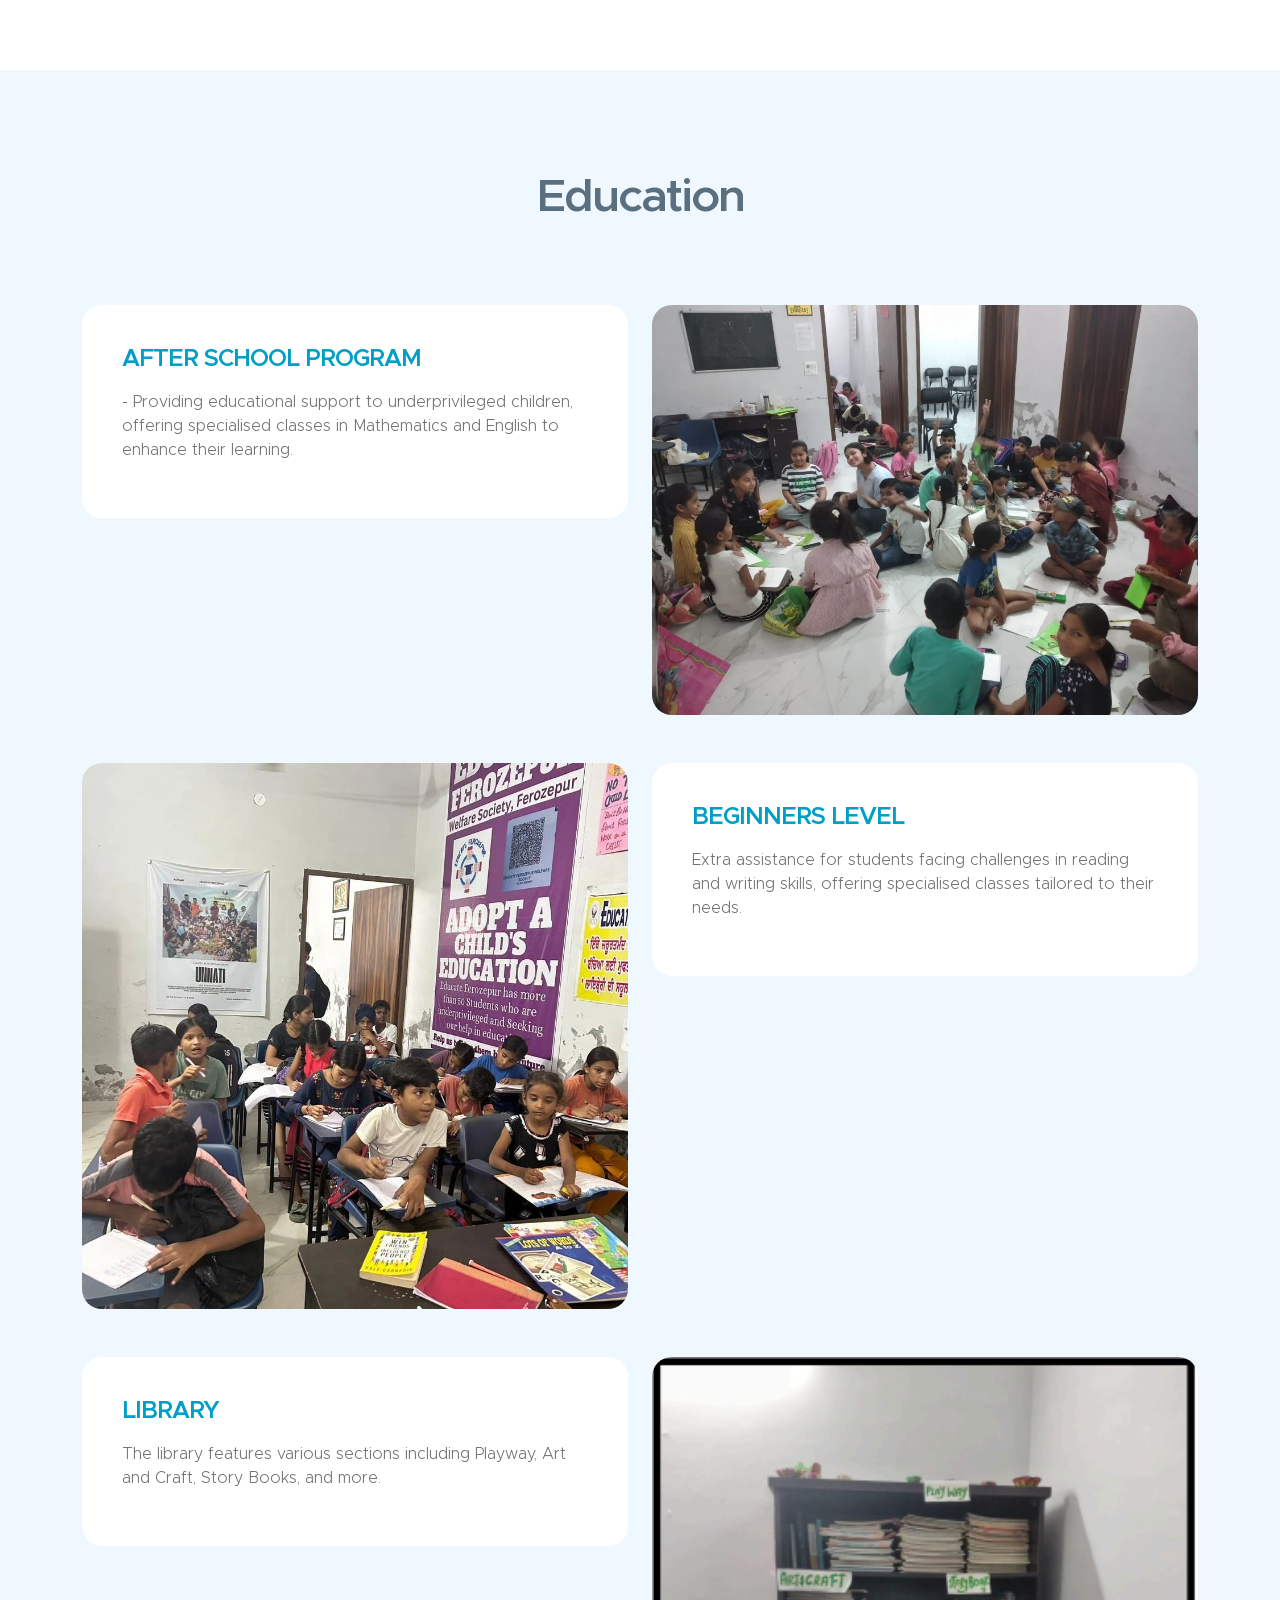
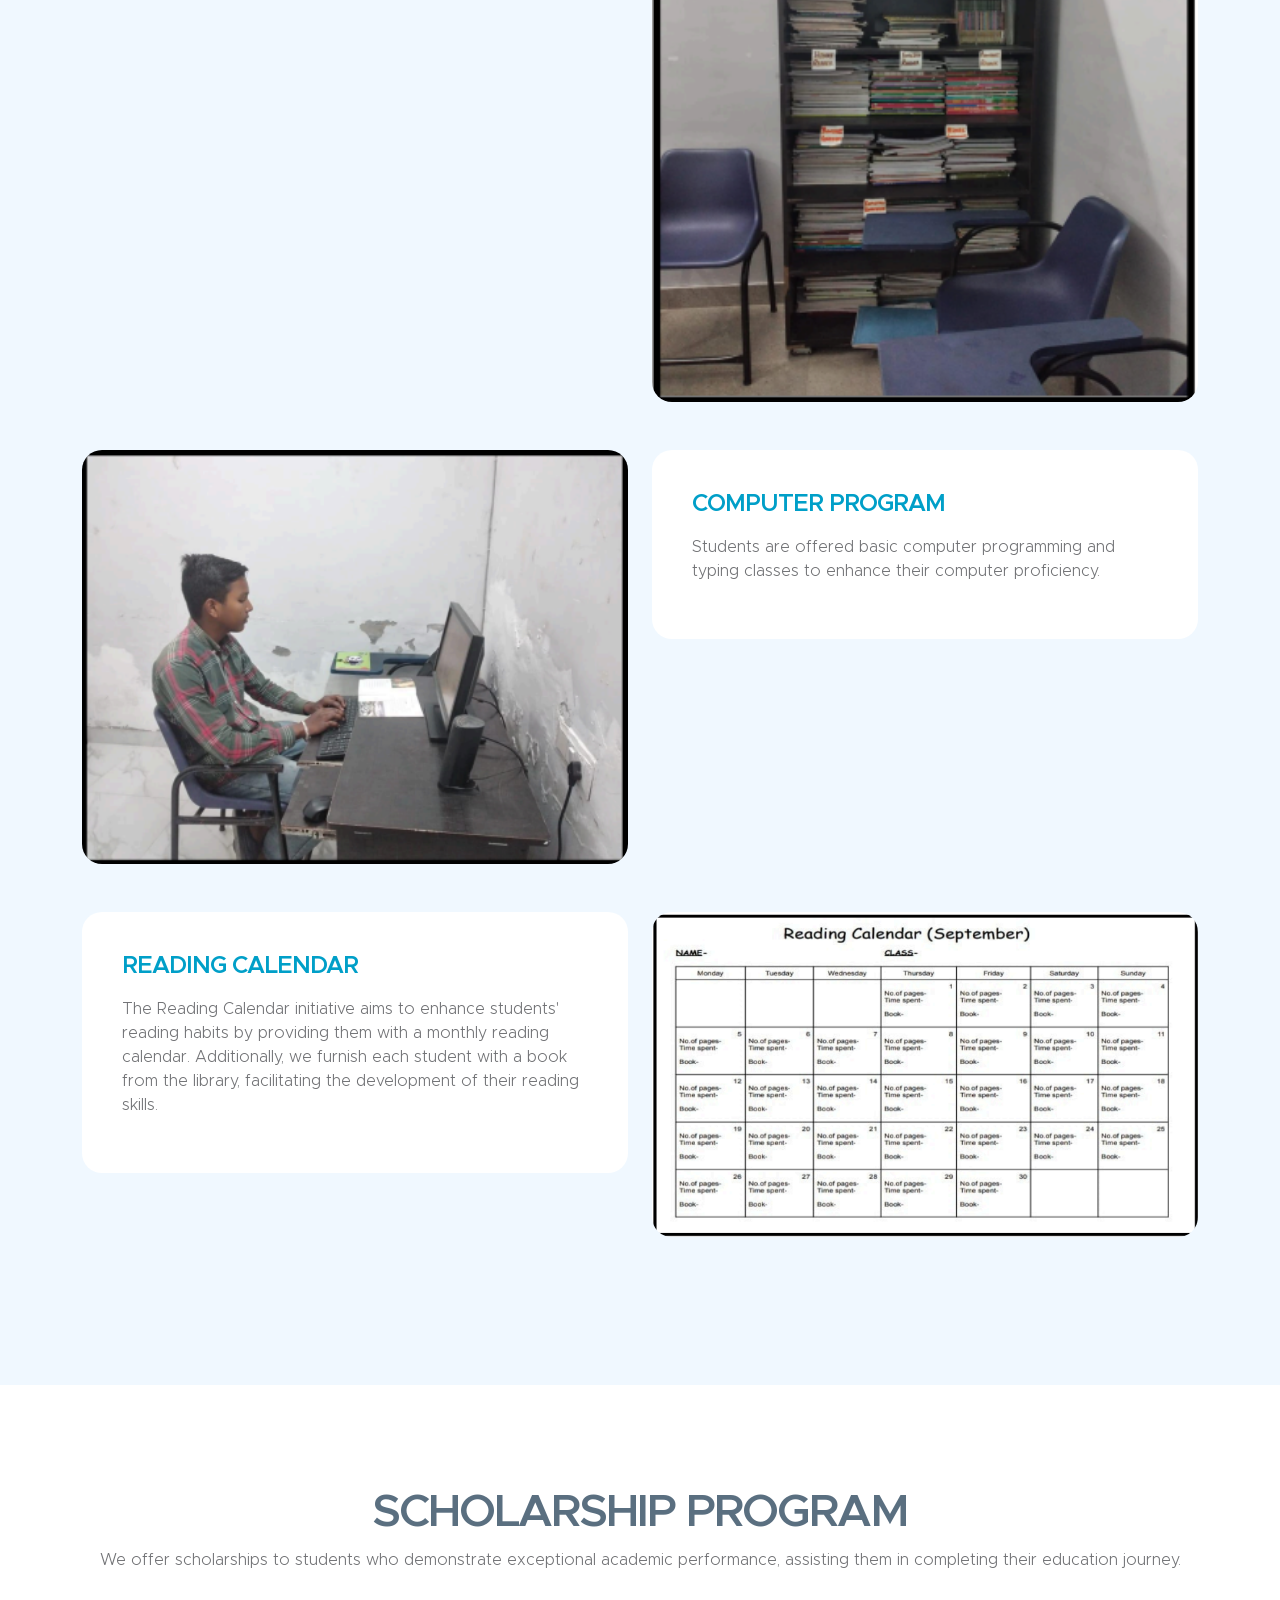
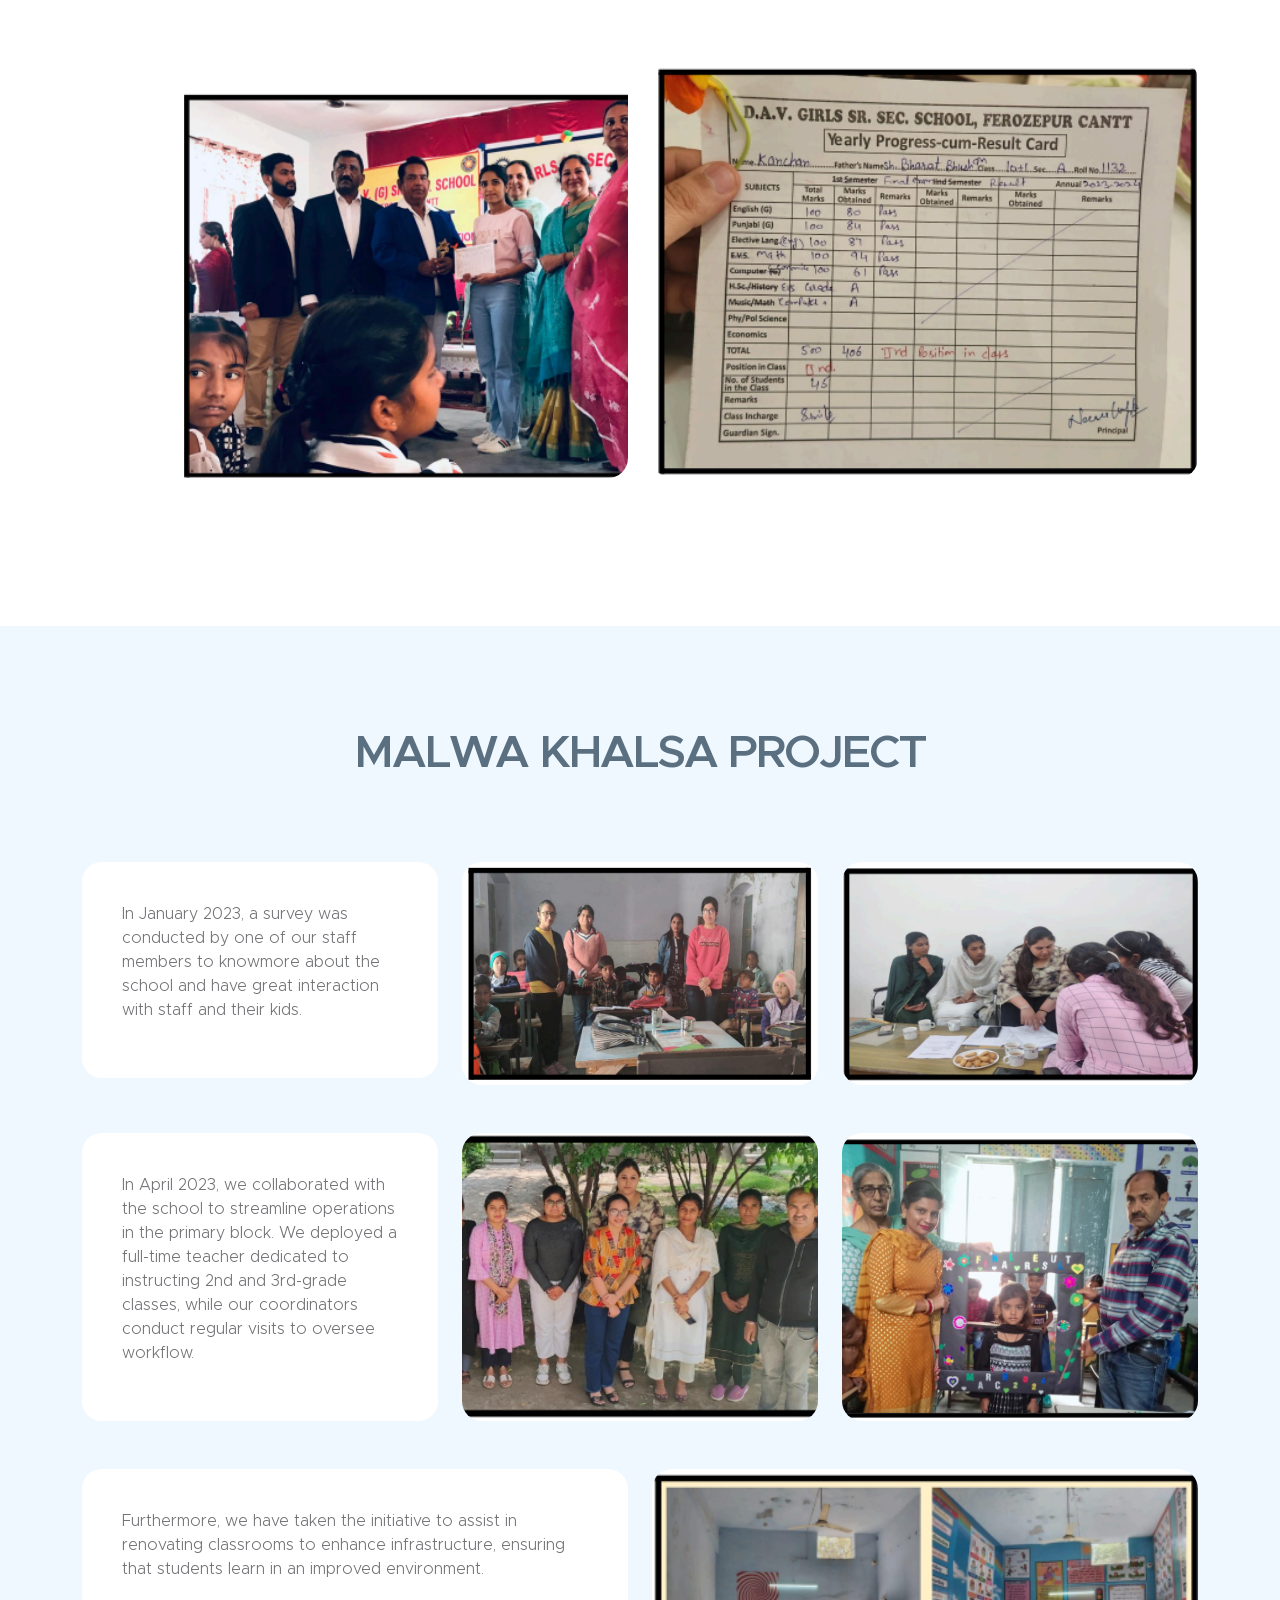
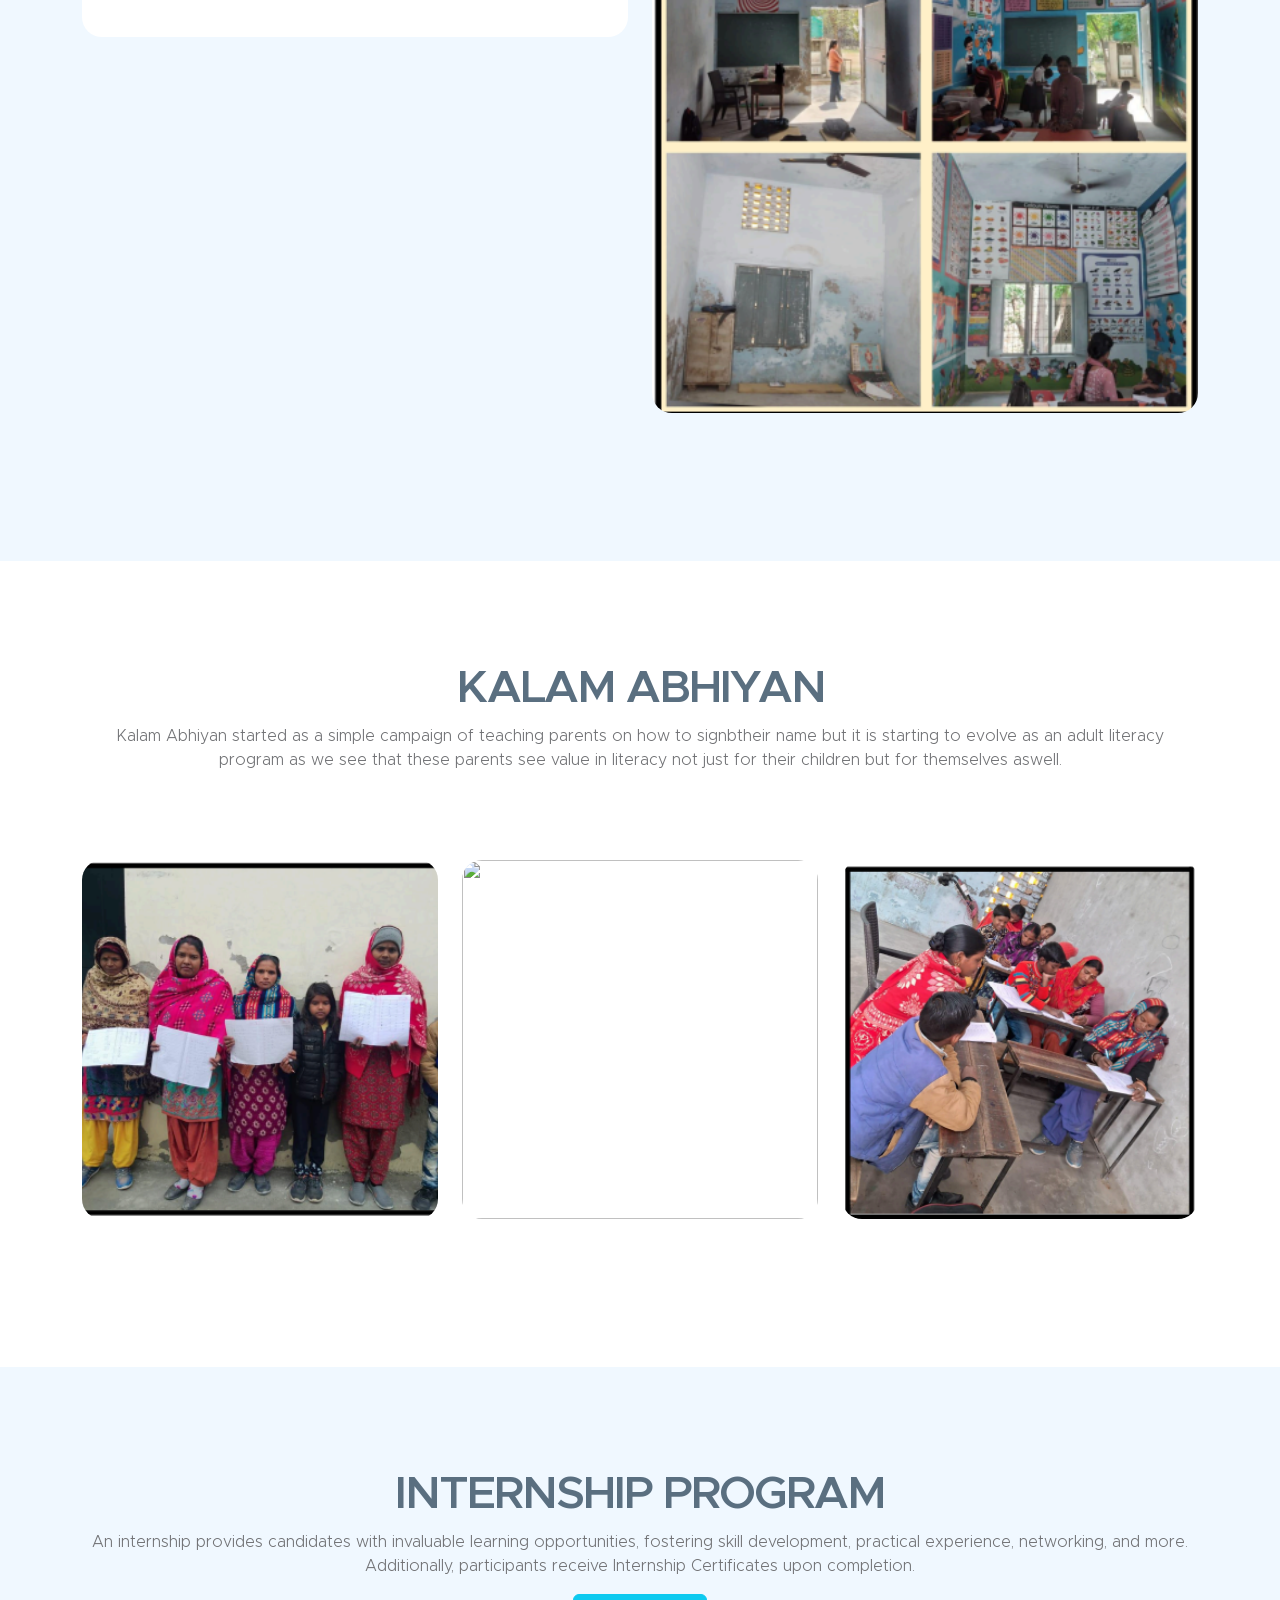
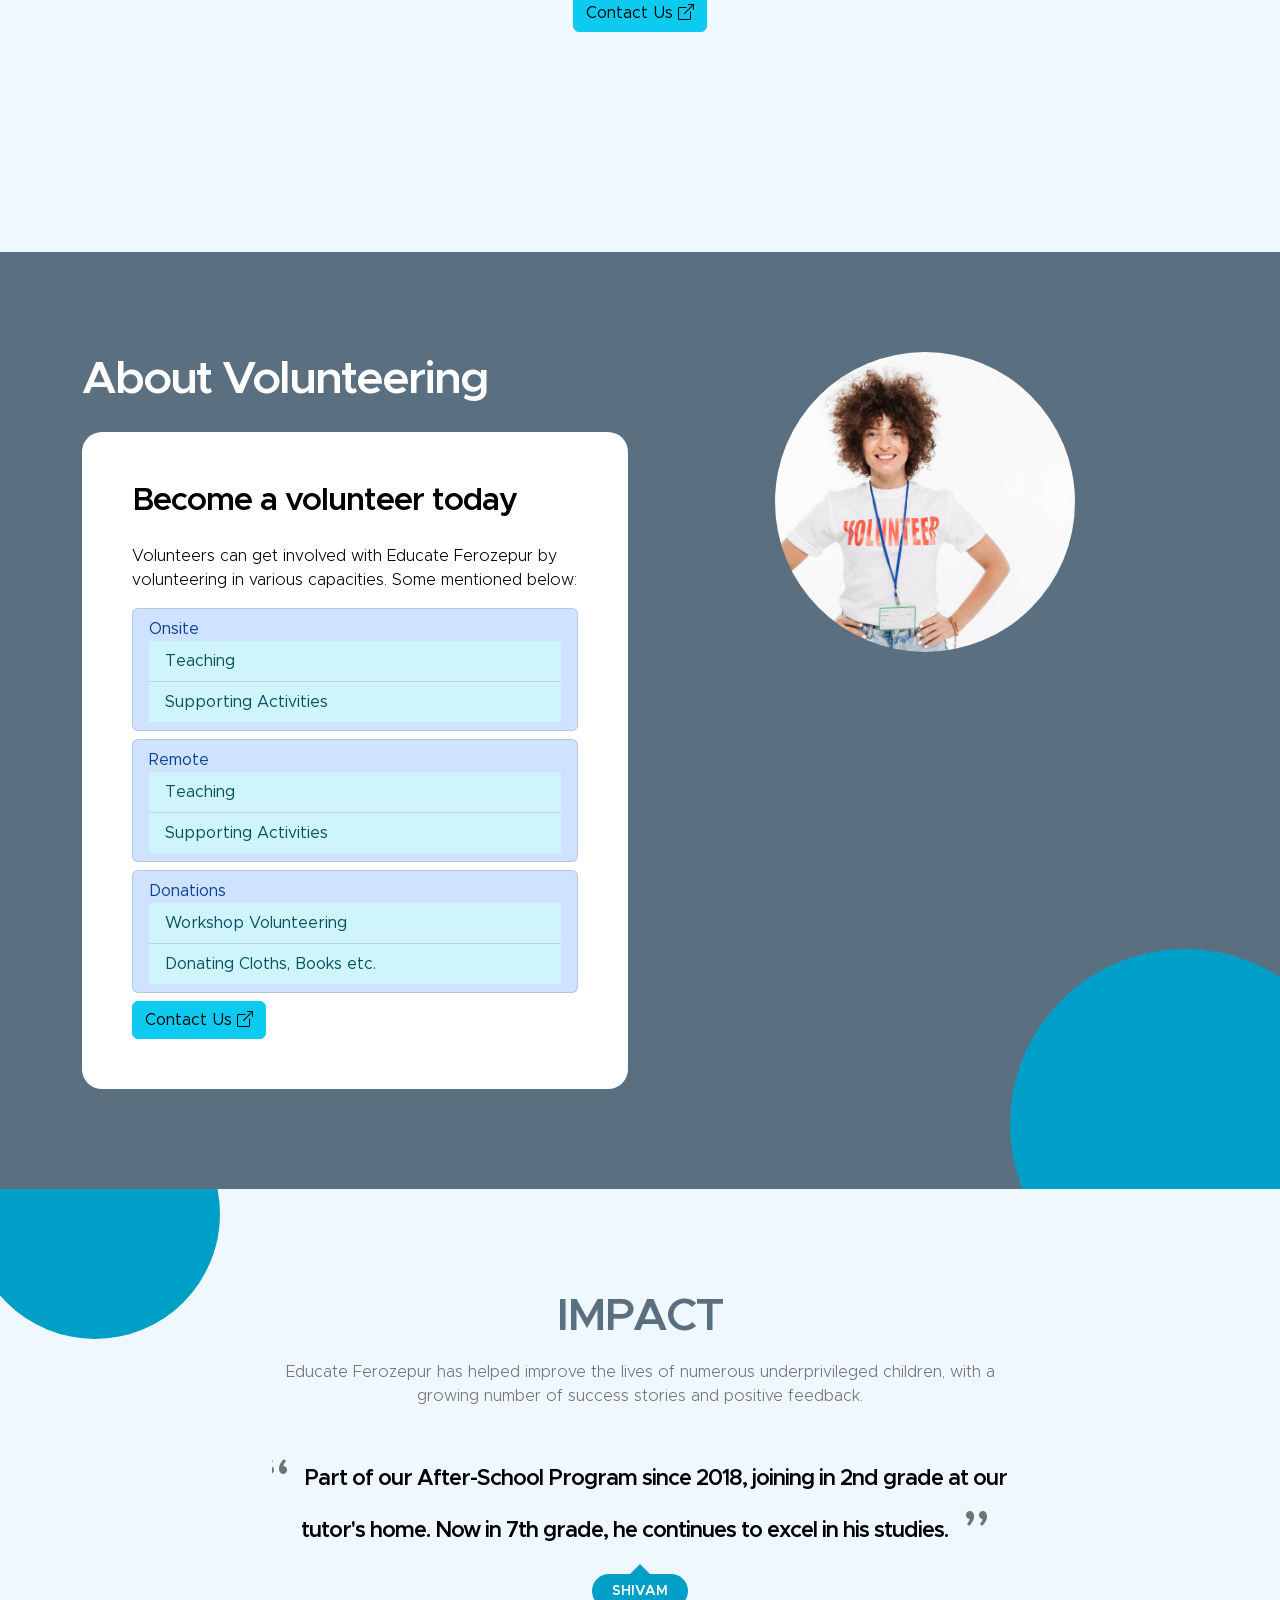
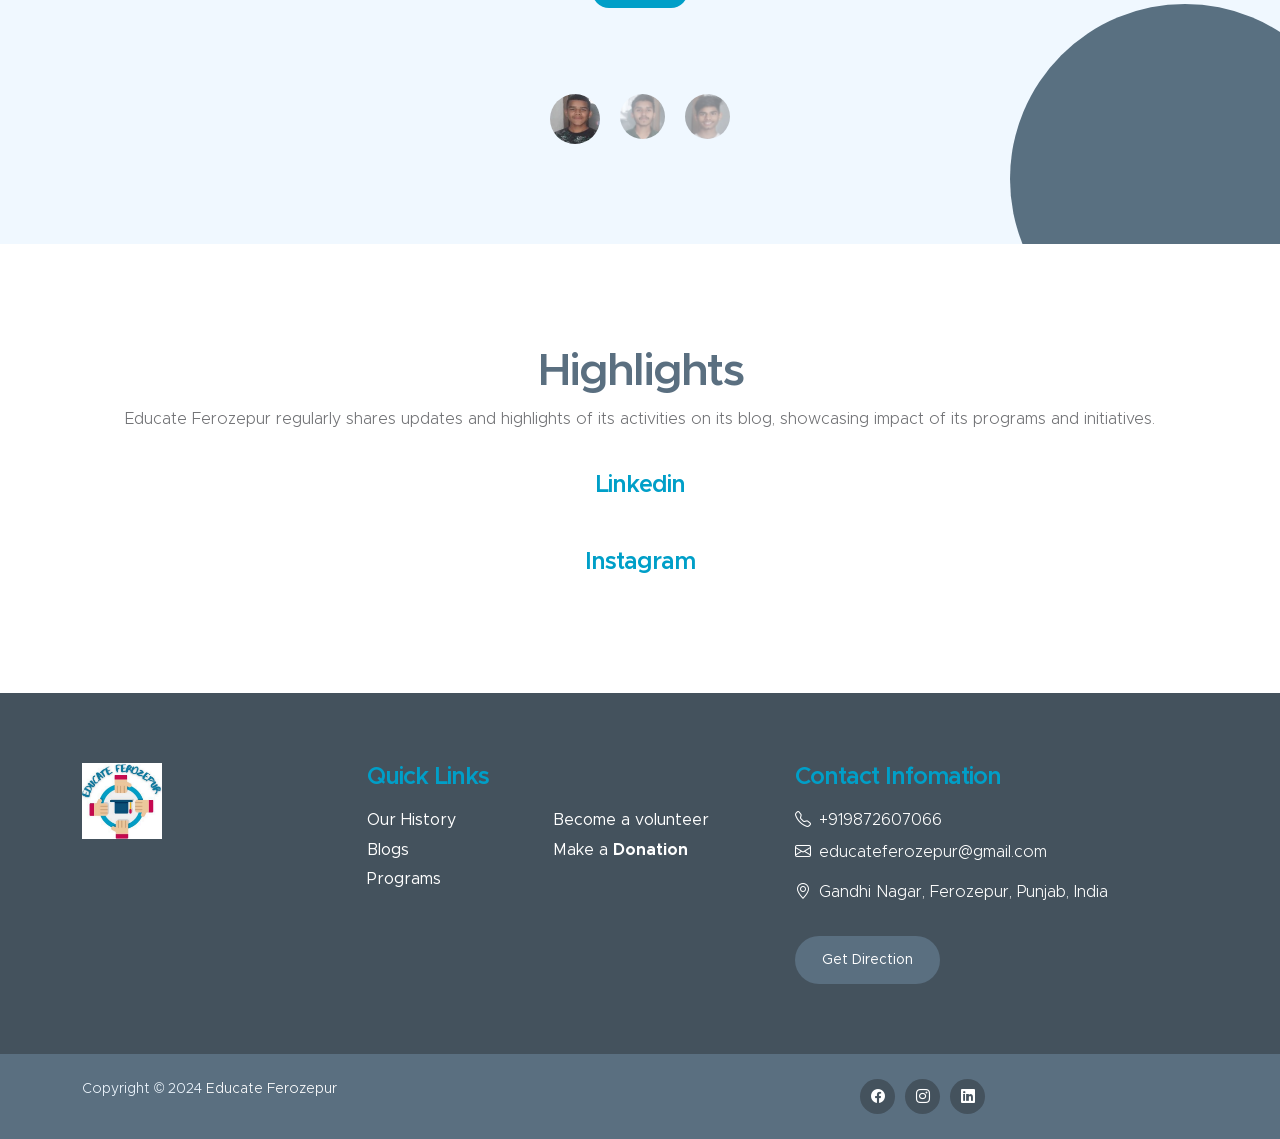
==== commit 4ee60f14: "Updating google form link at Internship section" ====
--- a/src/index.html
+++ b/src/index.html
@@ -636,6 +636,7 @@
 						<div class="col-lg-12 col-12 text-center mb-4">
                             <h2>INTERNSHIP PROGRAM</h2>
 							<p class="mb-3">An internship provides candidates with invaluable learning opportunities, fostering skill development, practical experience, networking, and more. Additionally, participants receive Internship Certificates upon completion.</p>
+							<a href="https://forms.gle/UHwNmJoY4pghpgQp9" target="_blank" type="button" class="mx-auto btn btn-info">Contact Us <i class="bi bi-box-arrow-up-right"></i></a>
                         </div>
 					</div>
                     <div class="row mb-5">
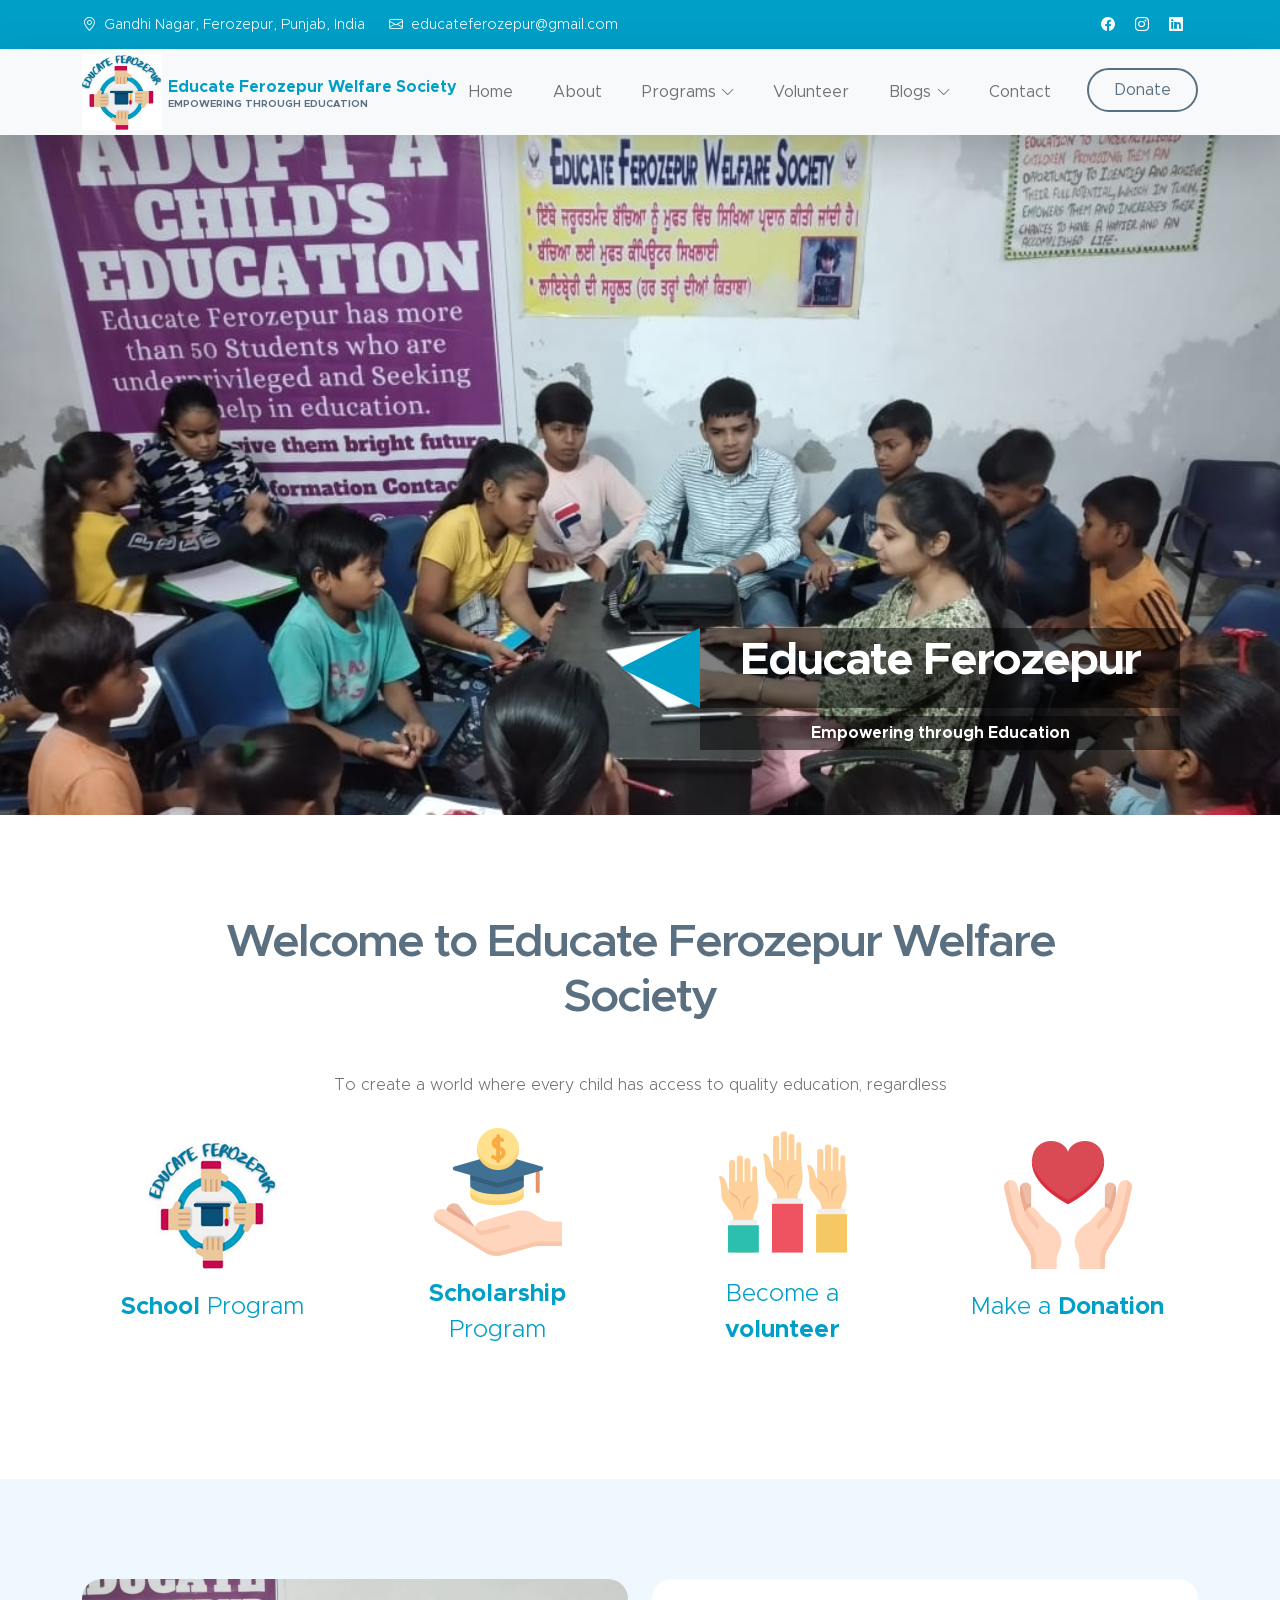
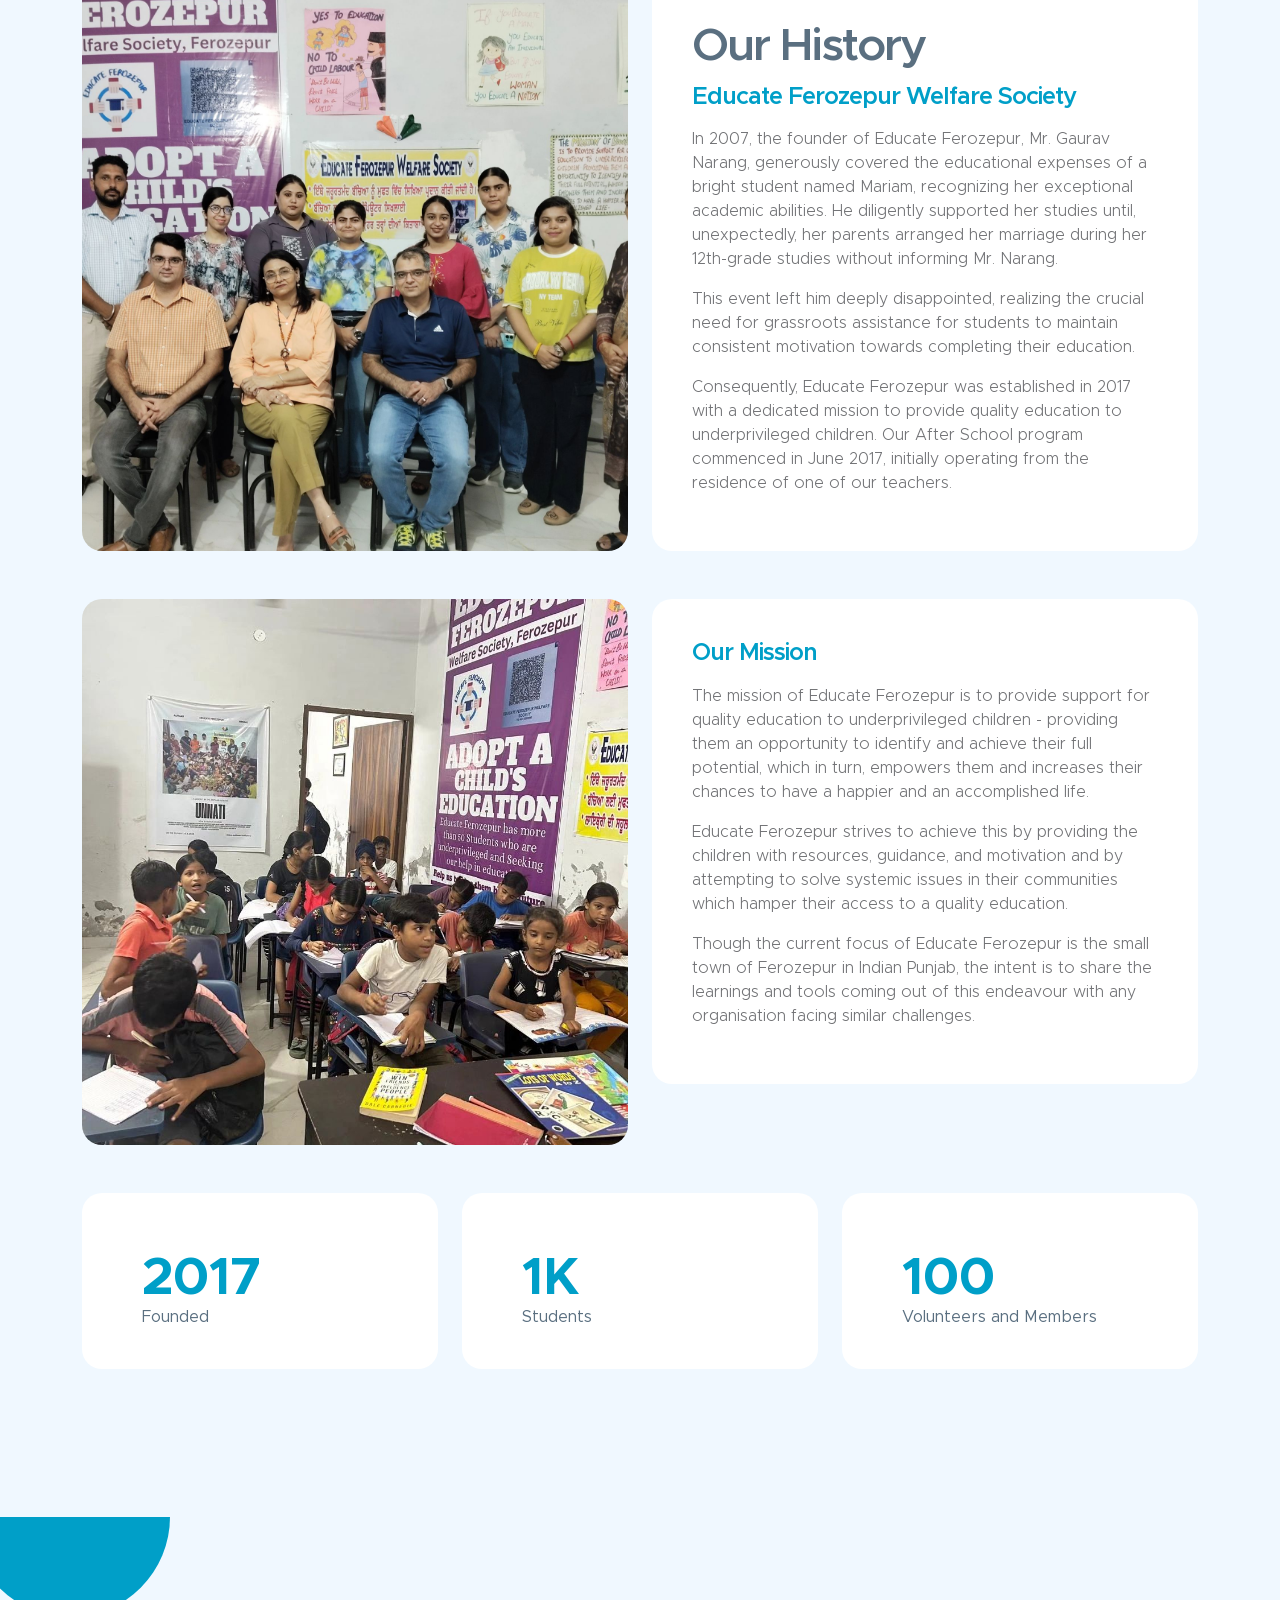
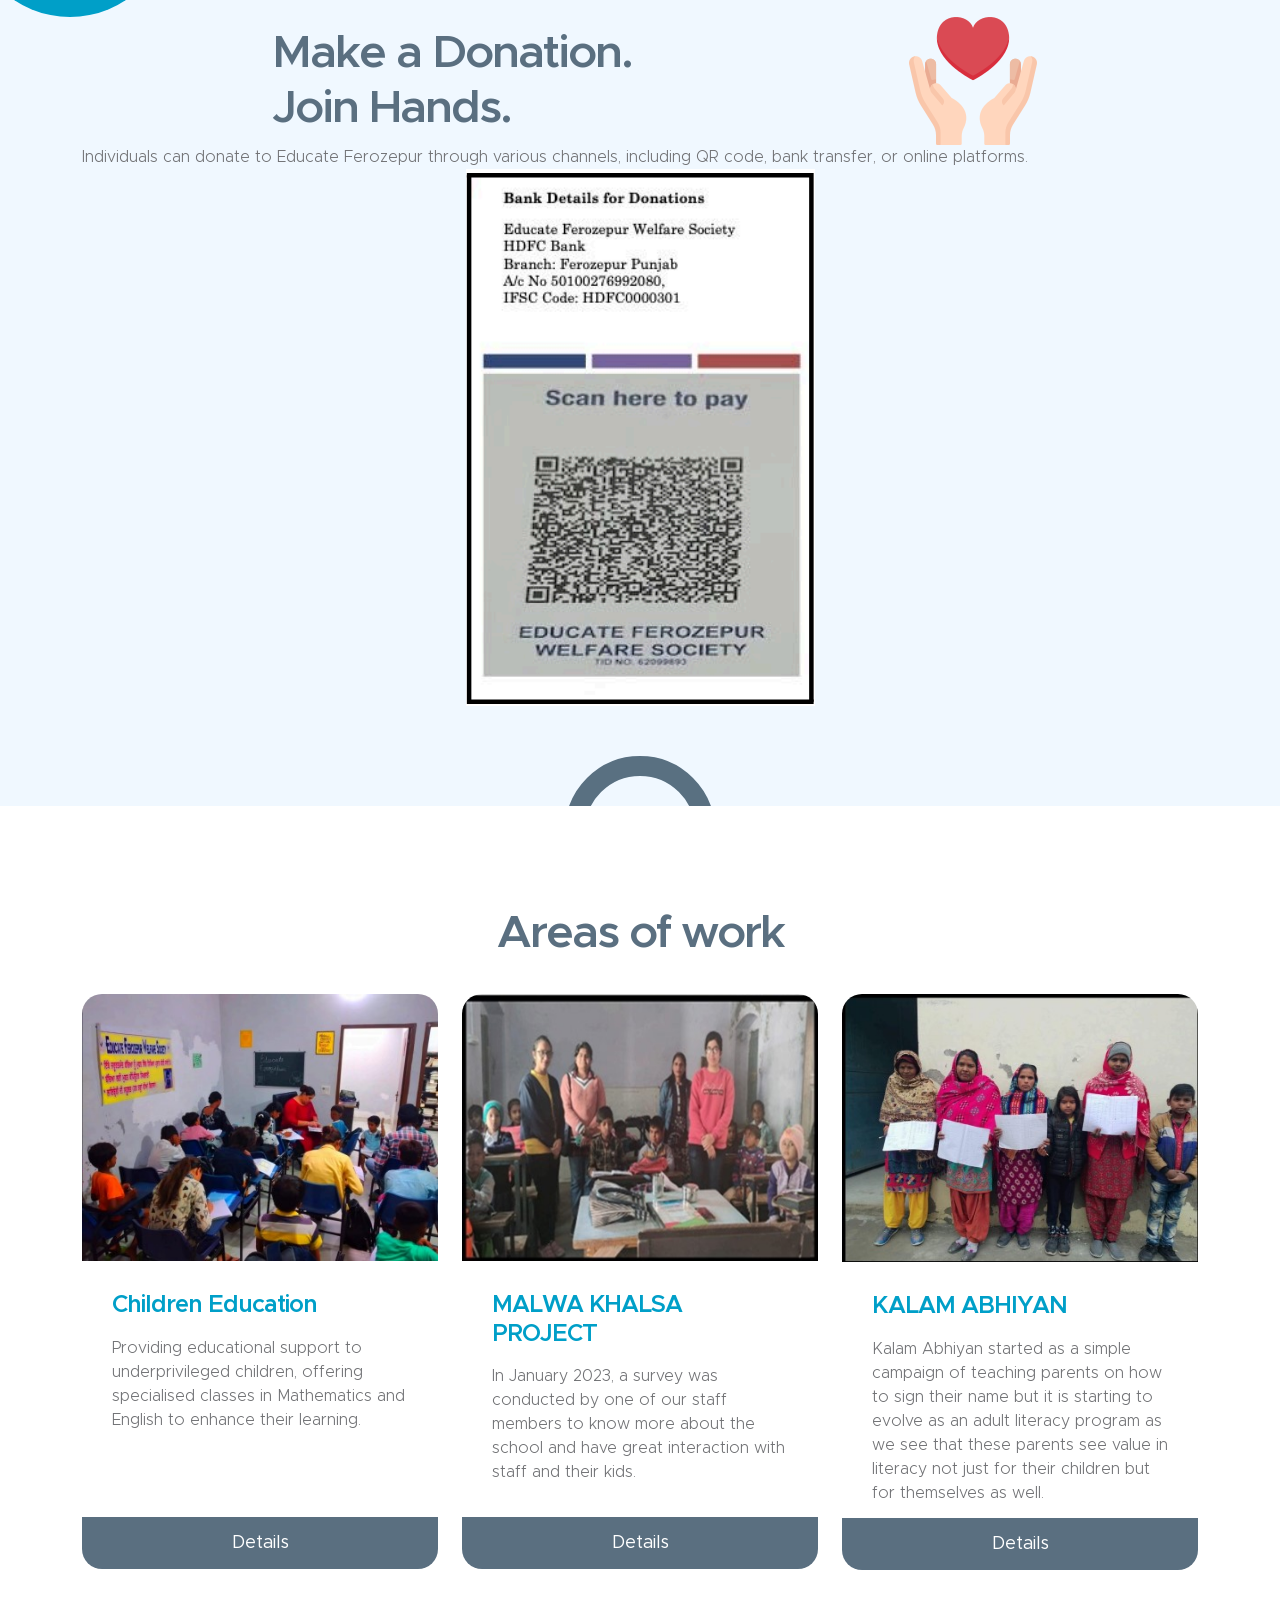
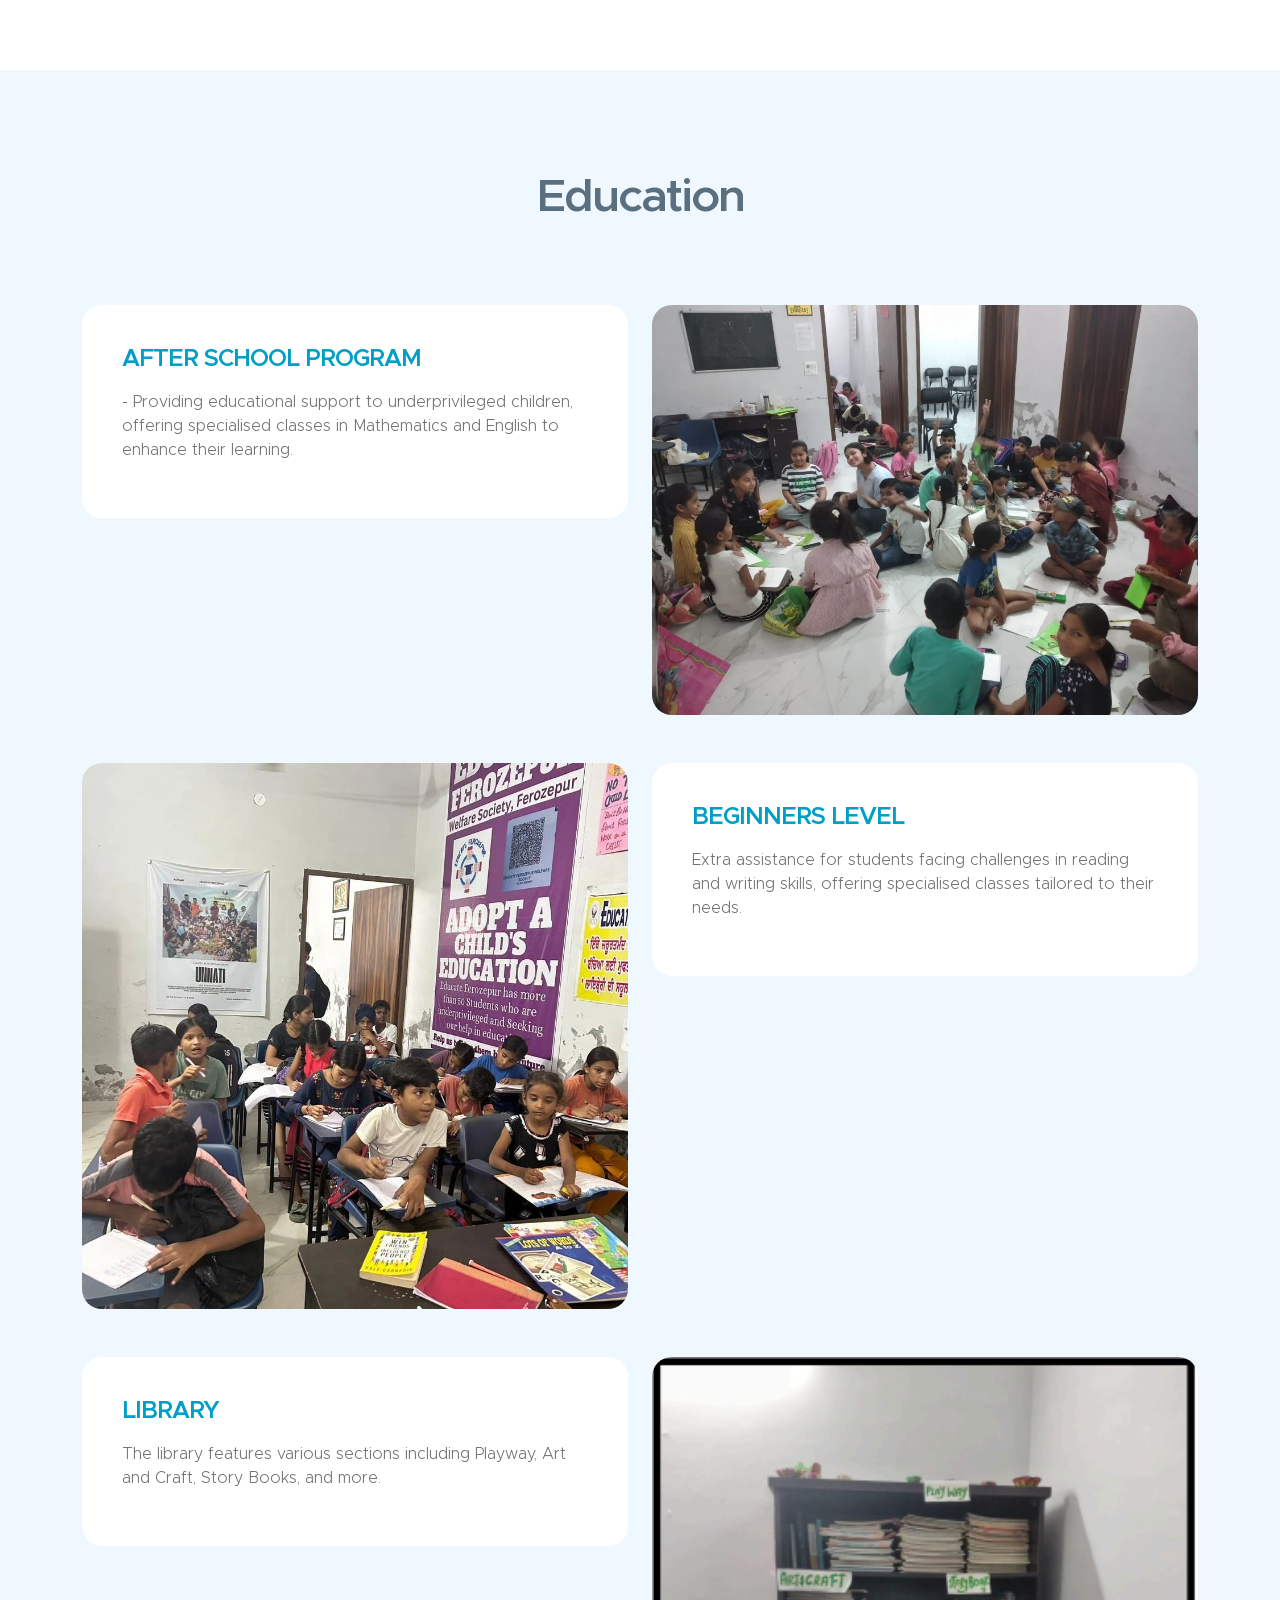
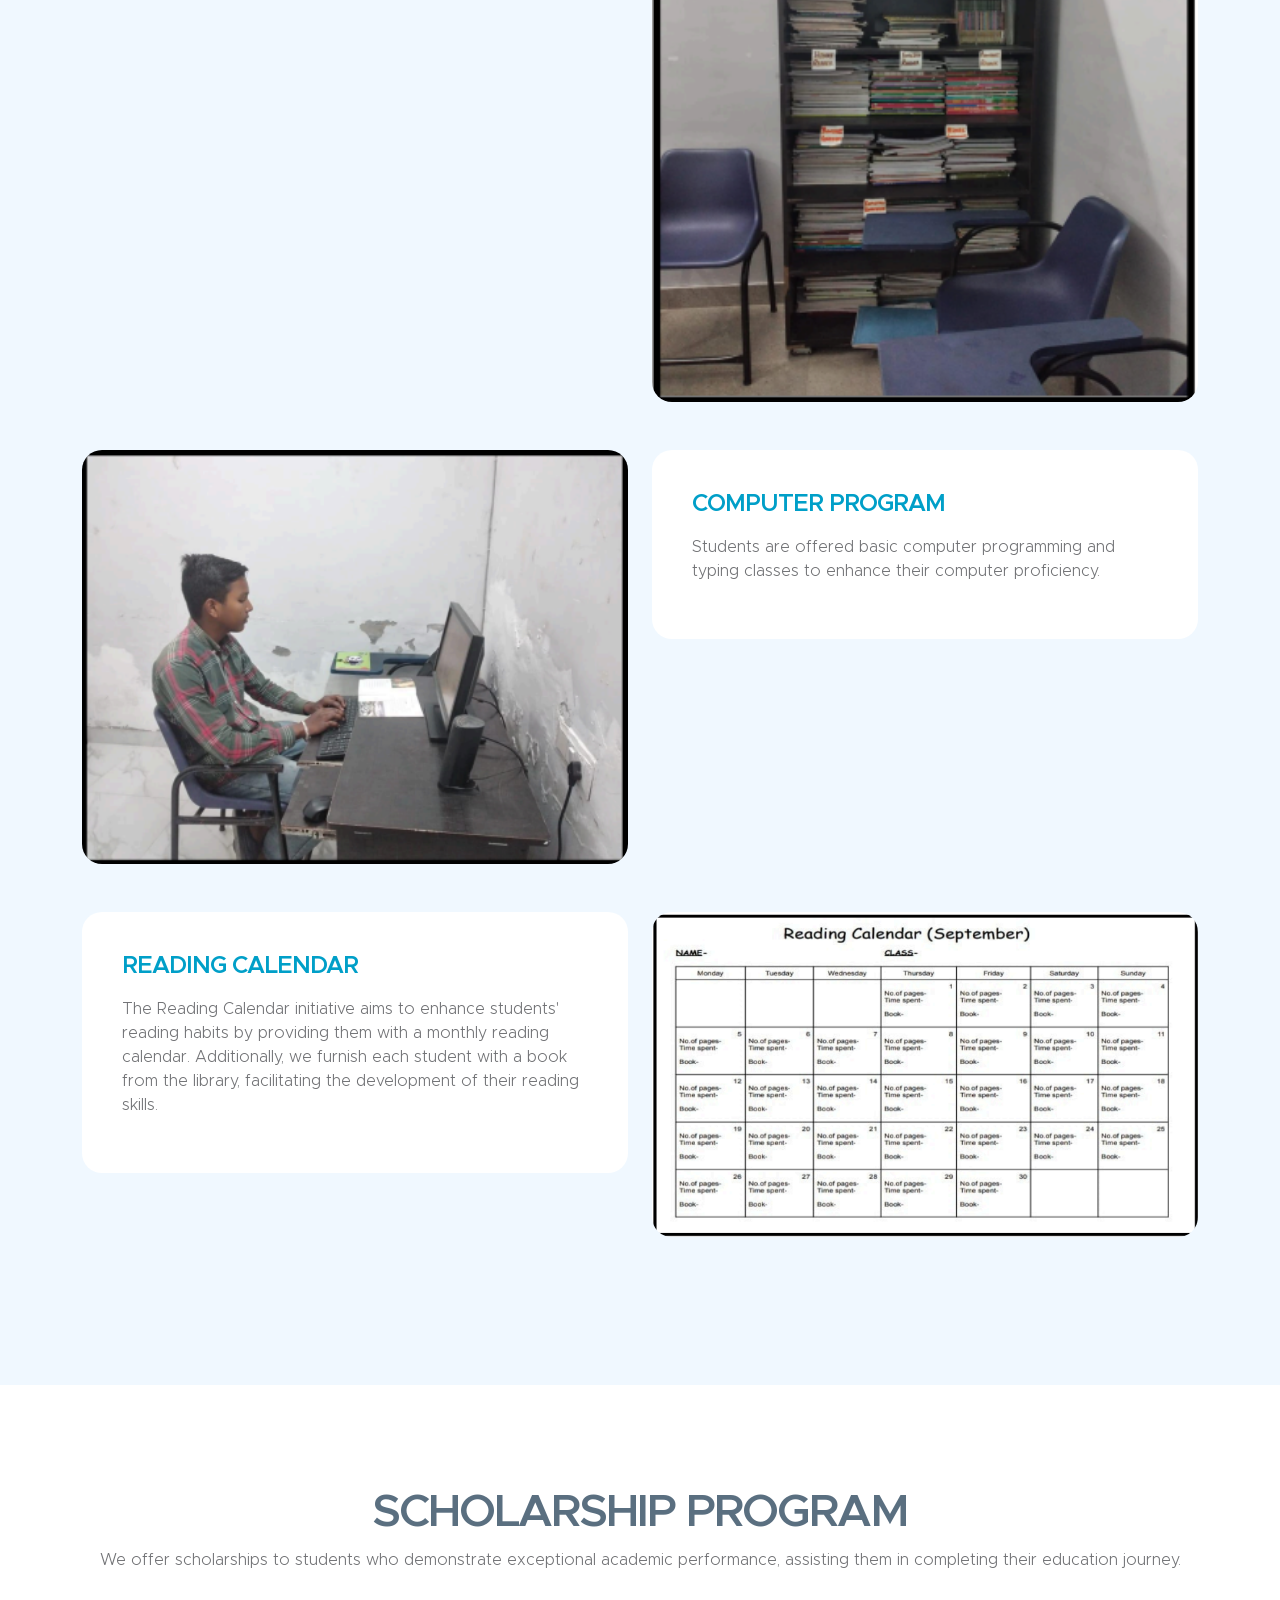
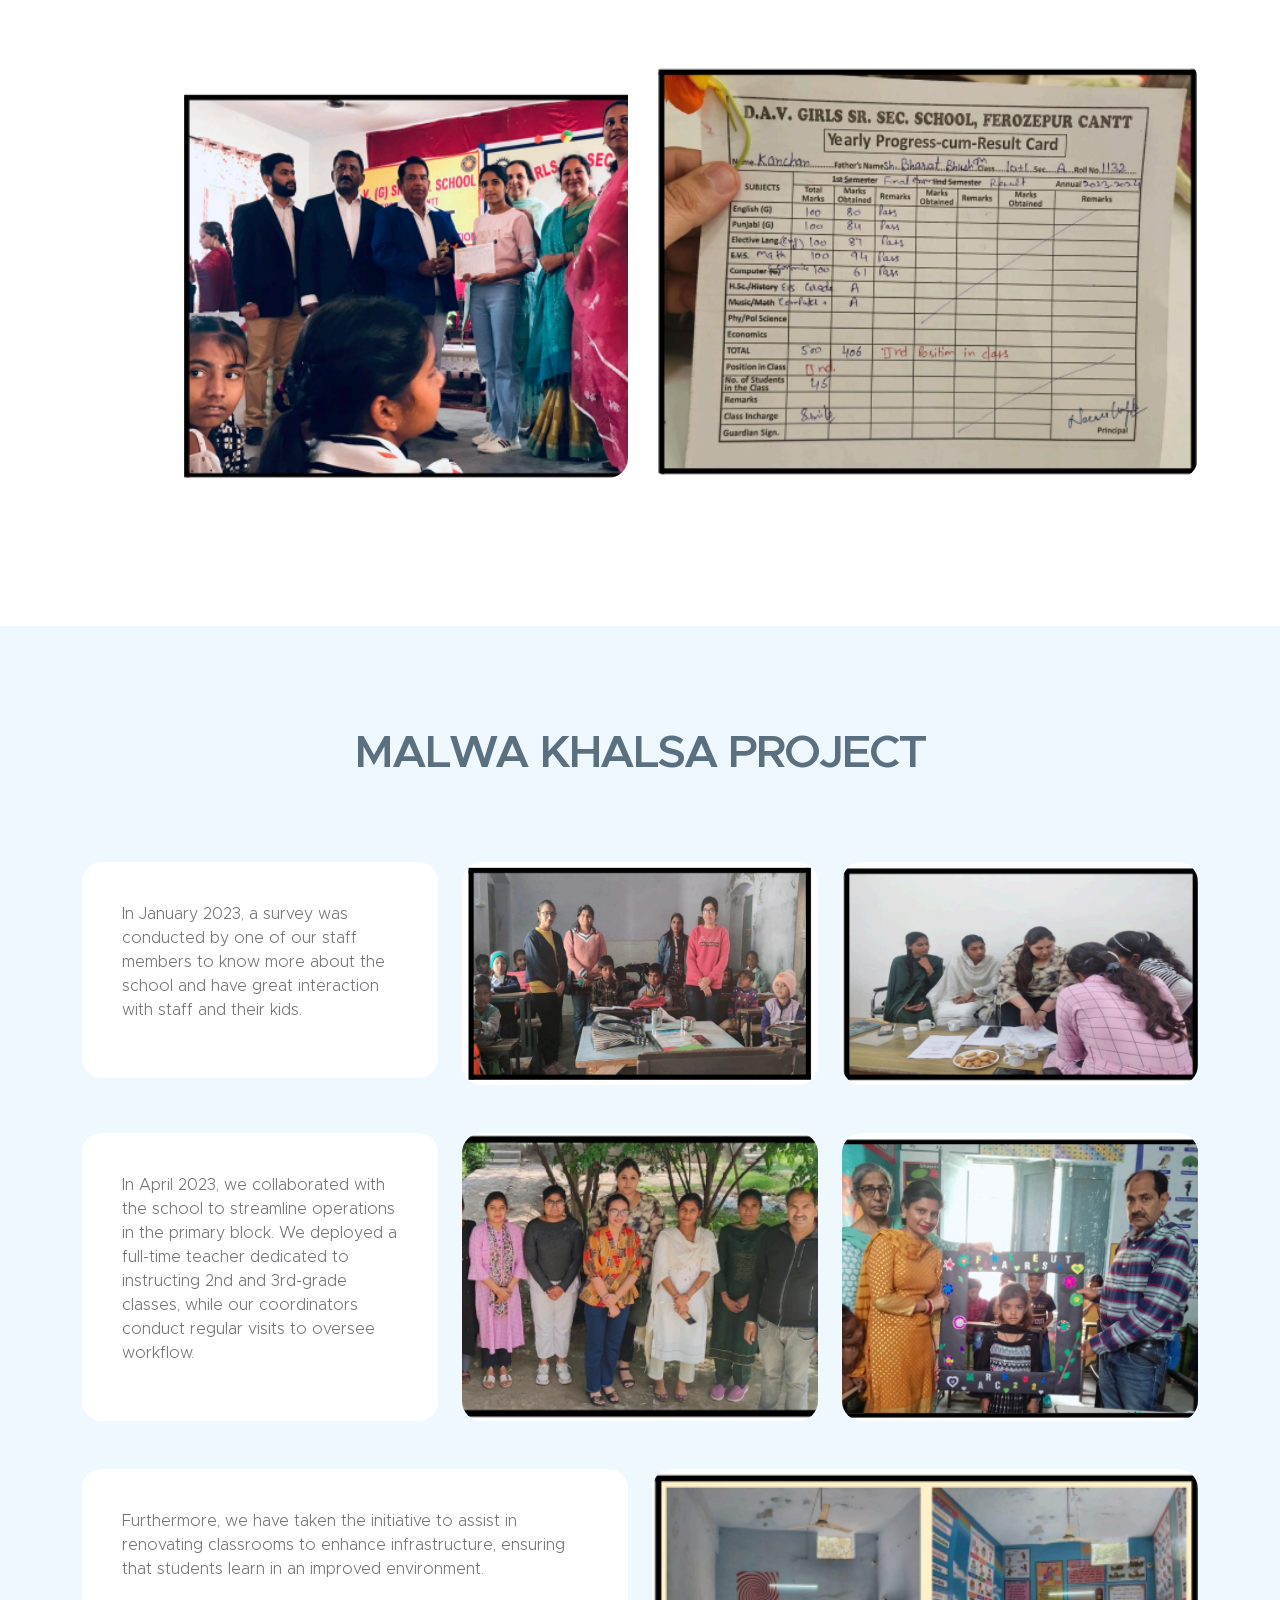
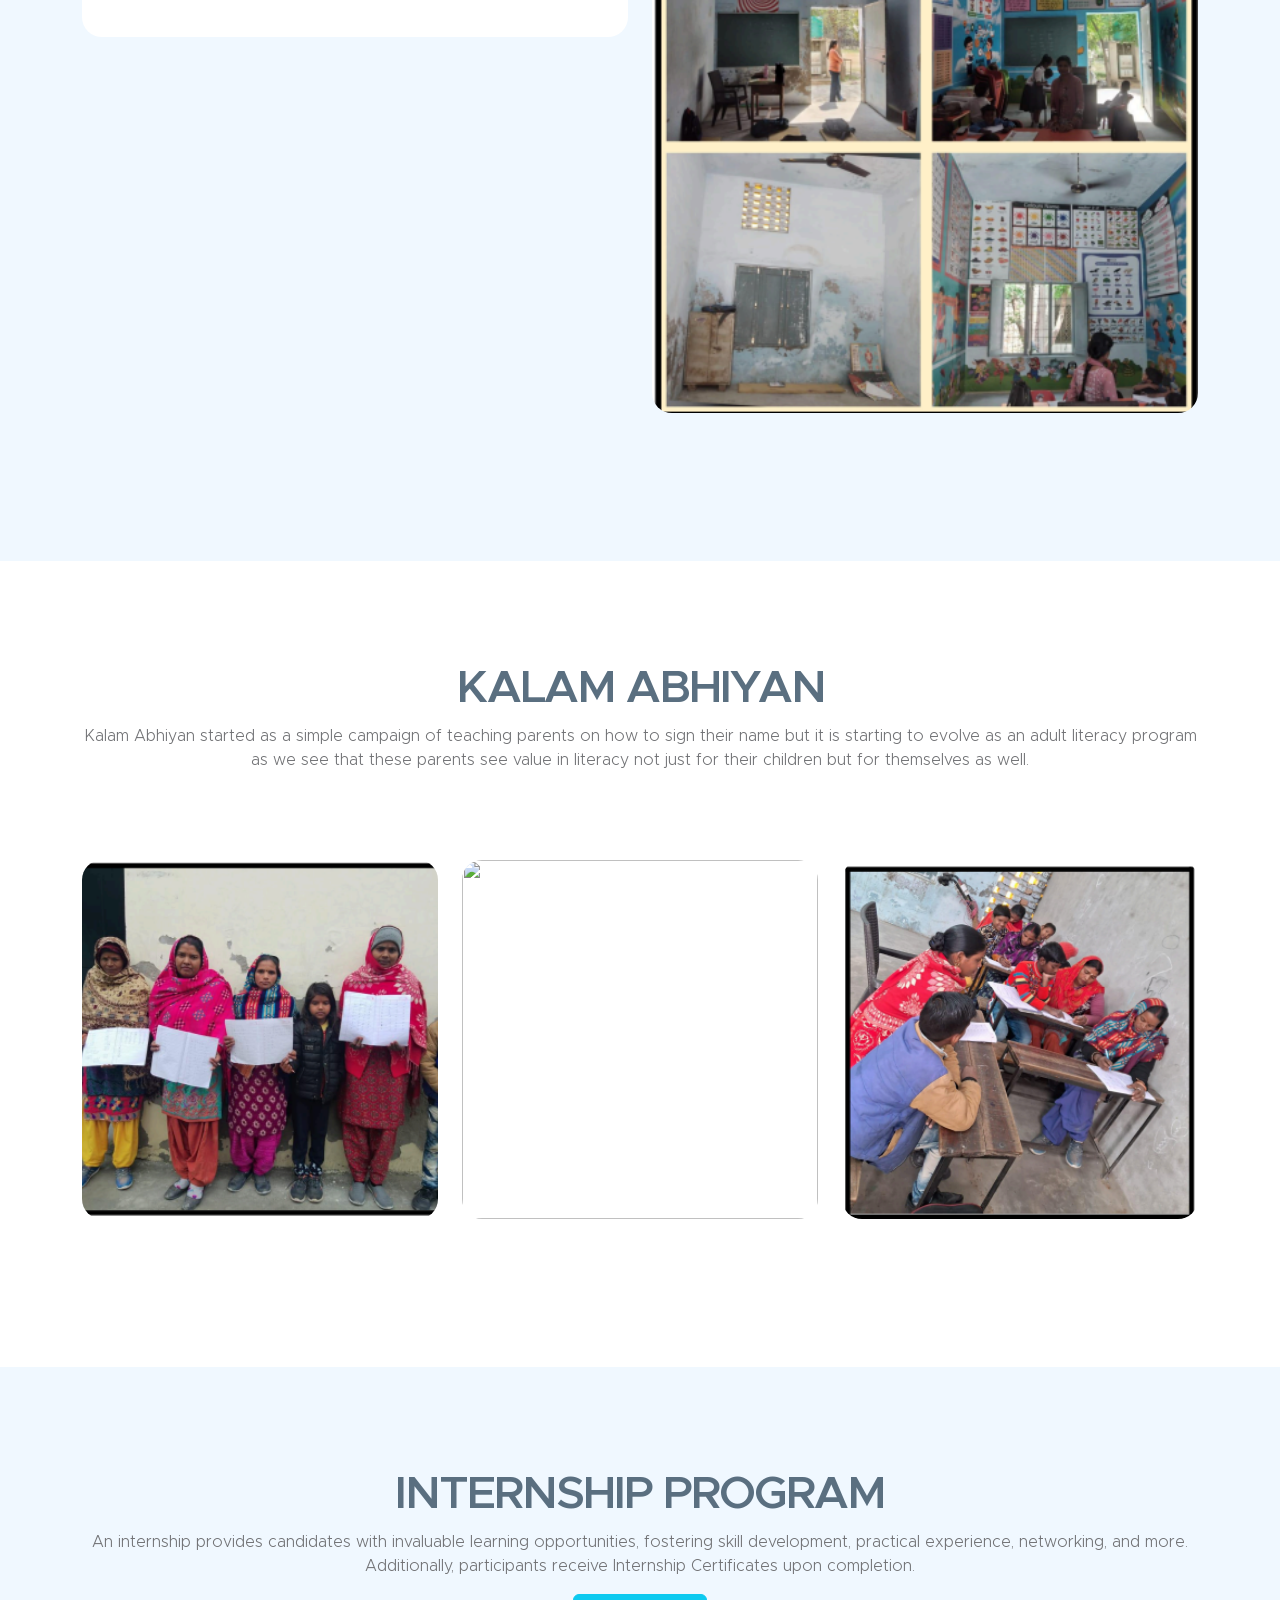
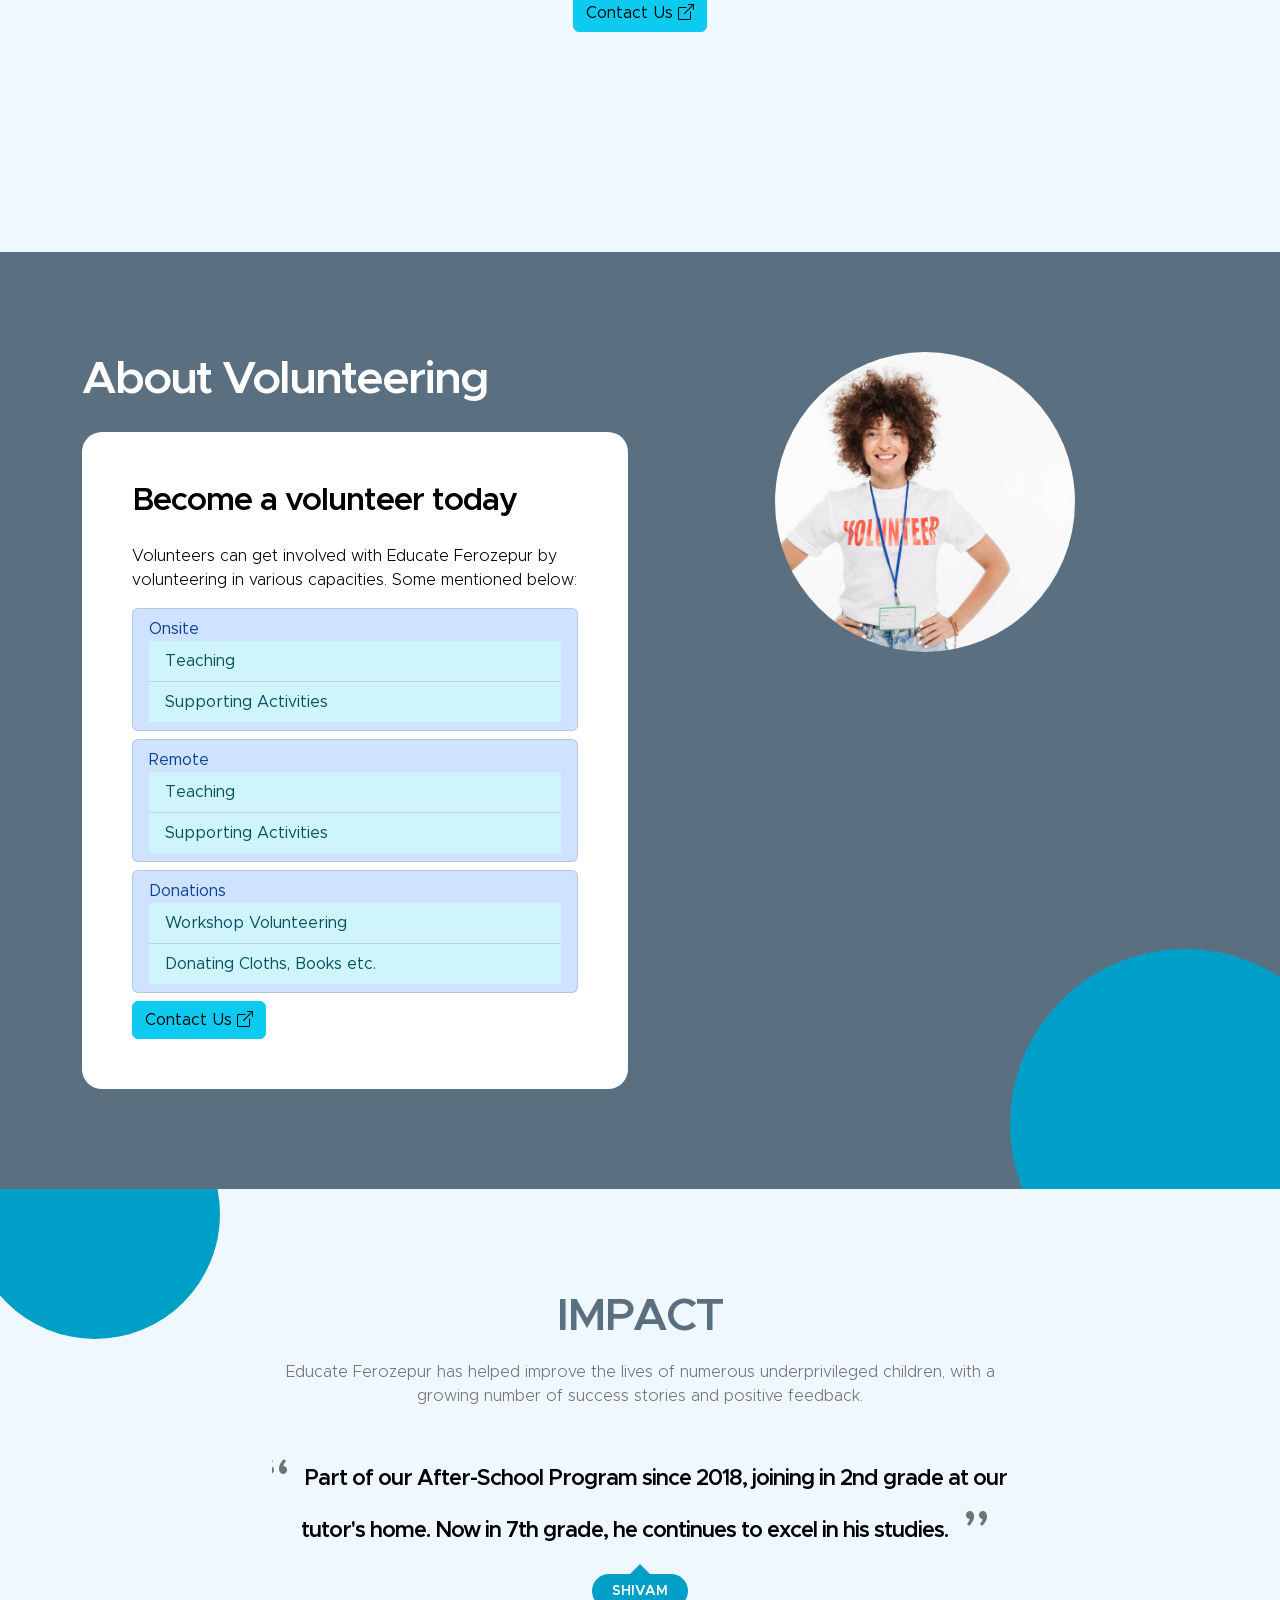
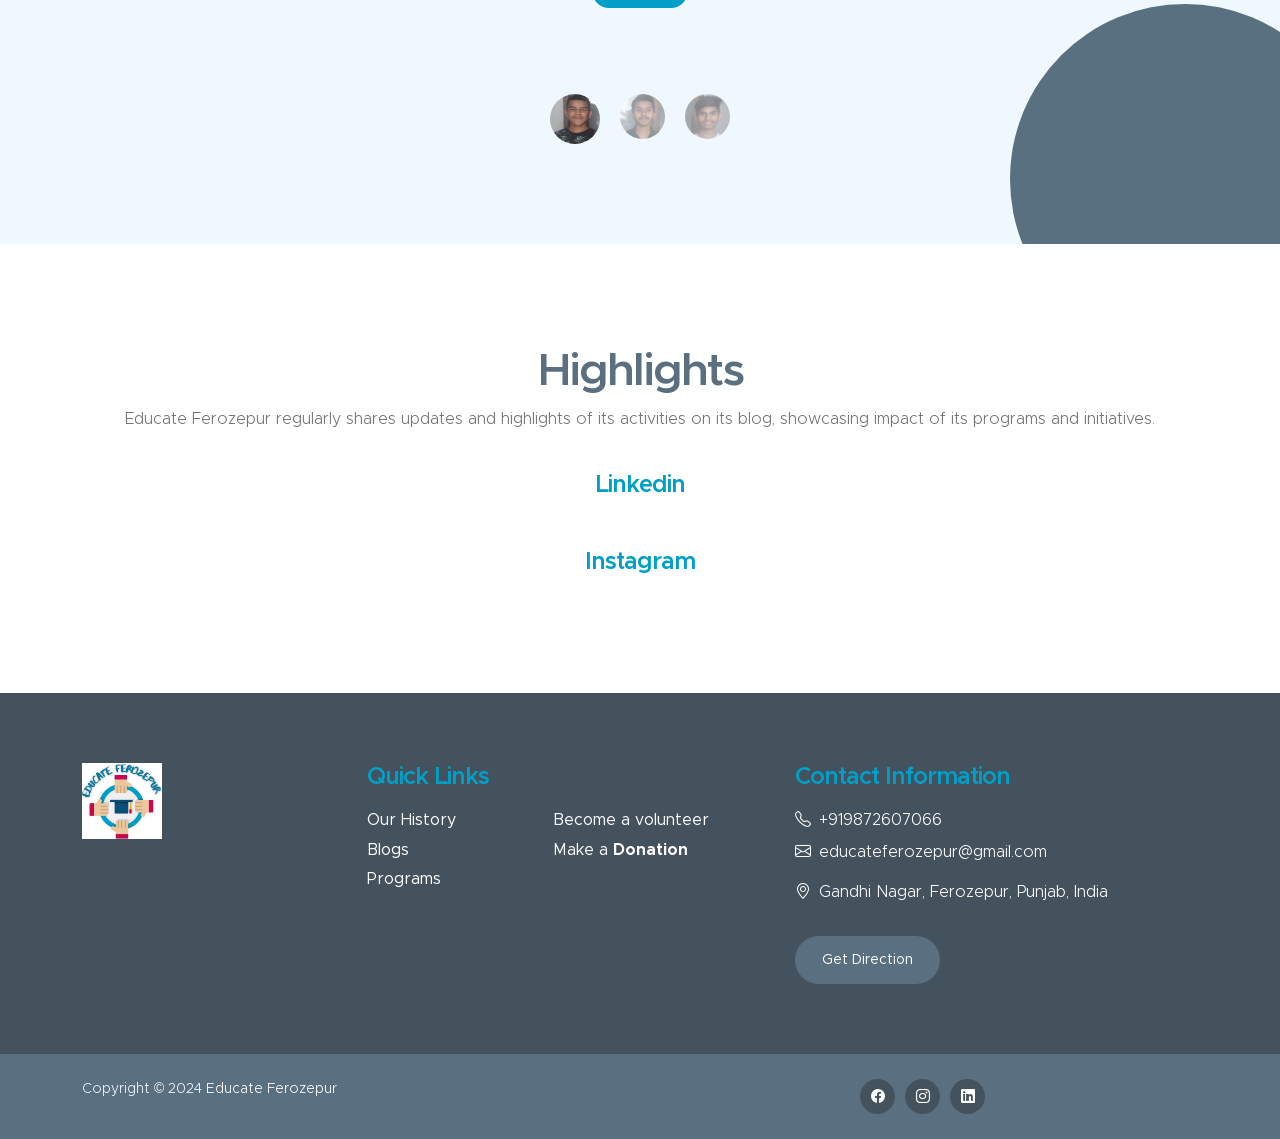
==== commit c0742906: "fix: typos, broken Get Direction link, and carousel alt text - Fix 'knowmore' → 'know more' in Malwa" ====
--- a/src/index.html
+++ b/src/index.html
@@ -134,49 +134,49 @@
                             <div id="hero-slide" class="carousel carousel-fade slide" data-bs-ride="carousel">
                                 <div class="carousel-inner">
                                     <div class="carousel-item active">
-                                        <img src="images/slide/hero-banner-6.jpg" class="carousel-image img-fluid" alt="...">
+                                        <img src="images/slide/hero-banner-6.jpg" class="carousel-image img-fluid" alt="Educate Ferozepur students in after-school program">
                                         <div class="carousel-caption d-flex flex-column justify-content-end">
 											<h2 class="rectangle">Educate Ferozepur</h2>                                            
                                             <p>Empowering through Education</p>
                                         </div>
                                     </div>
 									<div class="carousel-item">
-                                        <img src="images/slide/hero-banner-7.jpg" class="carousel-image img-fluid" alt="...">
+                                        <img src="images/slide/hero-banner-7.jpg" class="carousel-image img-fluid" alt="Children learning at Educate Ferozepur">
                                         <div class="carousel-caption d-flex flex-column justify-content-end">
 											<h2 class="rectangle">Educate Ferozepur</h2>                                            
                                             <p>Empowering through Education</p>
                                         </div>
                                     </div>
 									<div class="carousel-item">
-                                        <img src="images/slide/hero-banner-8.jpg" class="carousel-image img-fluid" alt="...">
+                                        <img src="images/slide/hero-banner-8.jpg" class="carousel-image img-fluid" alt="Students engaged in classroom activities at Educate Ferozepur">
                                         <div class="carousel-caption d-flex flex-column justify-content-end">
 											<h2 class="rectangle">Educate Ferozepur</h2>                                            
                                             <p>Empowering through Education</p>
                                         </div>
                                     </div>
 									<div class="carousel-item">
-                                        <img src="images/slide/hero-banner-9.jpg" class="carousel-image img-fluid" alt="...">
+                                        <img src="images/slide/hero-banner-9.jpg" class="carousel-image img-fluid" alt="Educate Ferozepur program activities">
                                         <div class="carousel-caption d-flex flex-column justify-content-end">
 											<h2 class="rectangle">Educate Ferozepur</h2>                                            
                                             <p>Empowering through Education</p>
                                         </div>
                                     </div>
 									<div class="carousel-item">
-                                        <img src="images/slide/hero-banner-10.jpg" class="carousel-image img-fluid" alt="...">
+                                        <img src="images/slide/hero-banner-10.jpg" class="carousel-image img-fluid" alt="Students at Educate Ferozepur Welfare Society">
                                         <div class="carousel-caption d-flex flex-column justify-content-end">
 											<h2 class="rectangle">Educate Ferozepur</h2>                                            
                                             <p>Empowering through Education</p>
                                         </div>
                                     </div>
 									<div class="carousel-item">
-                                        <img src="images/slide/hero-banner-11.jpg" class="carousel-image img-fluid" alt="...">
+                                        <img src="images/slide/hero-banner-11.jpg" class="carousel-image img-fluid" alt="Educate Ferozepur education initiative">
                                         <div class="carousel-caption d-flex flex-column justify-content-end">
 											<h2 class="rectangle">Educate Ferozepur</h2>                                            
                                             <p>Empowering through Education</p>
                                         </div>
                                     </div>
 									<div class="carousel-item">
-                                        <img src="images/slide/hero-banner-12.jpg" class="carousel-image img-fluid" alt="...">
+                                        <img src="images/slide/hero-banner-12.jpg" class="carousel-image img-fluid" alt="Educate Ferozepur community learning">
                                         <div class="carousel-caption d-flex flex-column justify-content-end">
 											<h2 class="rectangle">Educate Ferozepur</h2>                                            
                                             <p>Empowering through Education</p>
@@ -184,7 +184,7 @@
                                     </div>
 
                                     <div class="carousel-item">
-                                        <img src="images/slide/hero-banner-4.jpg" class="carousel-image img-fluid" alt="...">
+                                        <img src="images/slide/hero-banner-4.jpg" class="carousel-image img-fluid" alt="Educate Ferozepur Welfare Society members and students">
                                         
                                         <div class="carousel-caption d-flex flex-column justify-content-end">
                                             <h2 class="rectangle">Educate Ferozepur</h2>                                            
@@ -193,7 +193,7 @@
                                     </div>
 
                                     <div class="carousel-item">
-                                        <img src="images/slide/hero-banner-volunteer-1.jpg" class="carousel-image img-fluid" alt="...">
+                                        <img src="images/slide/hero-banner-volunteer-1.jpg" class="carousel-image img-fluid" alt="Volunteers working with students at Educate Ferozepur">
                                         
                                         <div class="carousel-caption d-flex flex-column justify-content-end">
                                             <h2 class="rectangle">Mission</h2>                                            
@@ -202,7 +202,7 @@
                                     </div>
 
                                     <div class="carousel-item">
-                                        <img src="images/slide/hero-banner-1.jpg" class="carousel-image img-fluid" alt="...">
+                                        <img src="images/slide/hero-banner-1.jpg" class="carousel-image img-fluid" alt="Community members supported by Educate Ferozepur Welfare Society">
                                         
                                         <div class="carousel-caption d-flex flex-column justify-content-end">
                                             <h2 class="rectangle">Humanity</h2>                                            
@@ -570,7 +570,7 @@
                     <div class="row mb-5">
 						<div class="col-lg-4 col-12 mb-5 mb-lg-0">
 							<div class="custom-text-box mb-lg-0">
-								<p class="mb-3">In January 2023, a survey was conducted by one of our staff members to knowmore about the school and have great interaction with staff and their kids.</p>
+								<p class="mb-3">In January 2023, a survey was conducted by one of our staff members to know more about the school and have great interaction with staff and their kids.</p>
 							</div>
                         </div>
                         <div class="col-lg-4 col-12 mb-5 mb-lg-0">
@@ -613,7 +613,7 @@
 					<div class="row mb-5">
 						<div class="col-lg-12 col-12 text-center mb-4">
                             <h2>KALAM ABHIYAN</h2>
-							<p class="mb-3">Kalam Abhiyan started as a simple campaign of teaching parents on how to signbtheir name but it is starting to evolve as an adult literacy program as we see that these parents see value in literacy not just for their children but for themselves aswell.</p>
+							<p class="mb-3">Kalam Abhiyan started as a simple campaign of teaching parents on how to sign their name but it is starting to evolve as an adult literacy program as we see that these parents see value in literacy not just for their children but for themselves as well.</p>
                         </div>
 					</div>
                     <div class="row mb-5">
@@ -857,7 +857,7 @@
                     </div>
 
                     <div class="col-lg-4 col-md-6 col-12 mx-auto">
-                        <h5 class="site-footer-title mb-3">Contact Infomation</h5>
+                        <h5 class="site-footer-title mb-3">Contact Information</h5>
 
                         <p class="text-white d-flex mb-2">
                             <i class="bi-telephone me-2"></i>
@@ -880,7 +880,7 @@
                             Gandhi Nagar, Ferozepur, Punjab, India
                         </p>
 
-                        <a href="#" class="custom-btn btn mt-3">Get Direction</a>
+                        <a href="https://maps.google.com/?q=Gandhi+Nagar,+Ferozepur,+Punjab,+India" target="_blank" rel="noopener noreferrer" class="custom-btn btn mt-3">Get Direction</a>
                     </div>
                 </div>
             </div>
